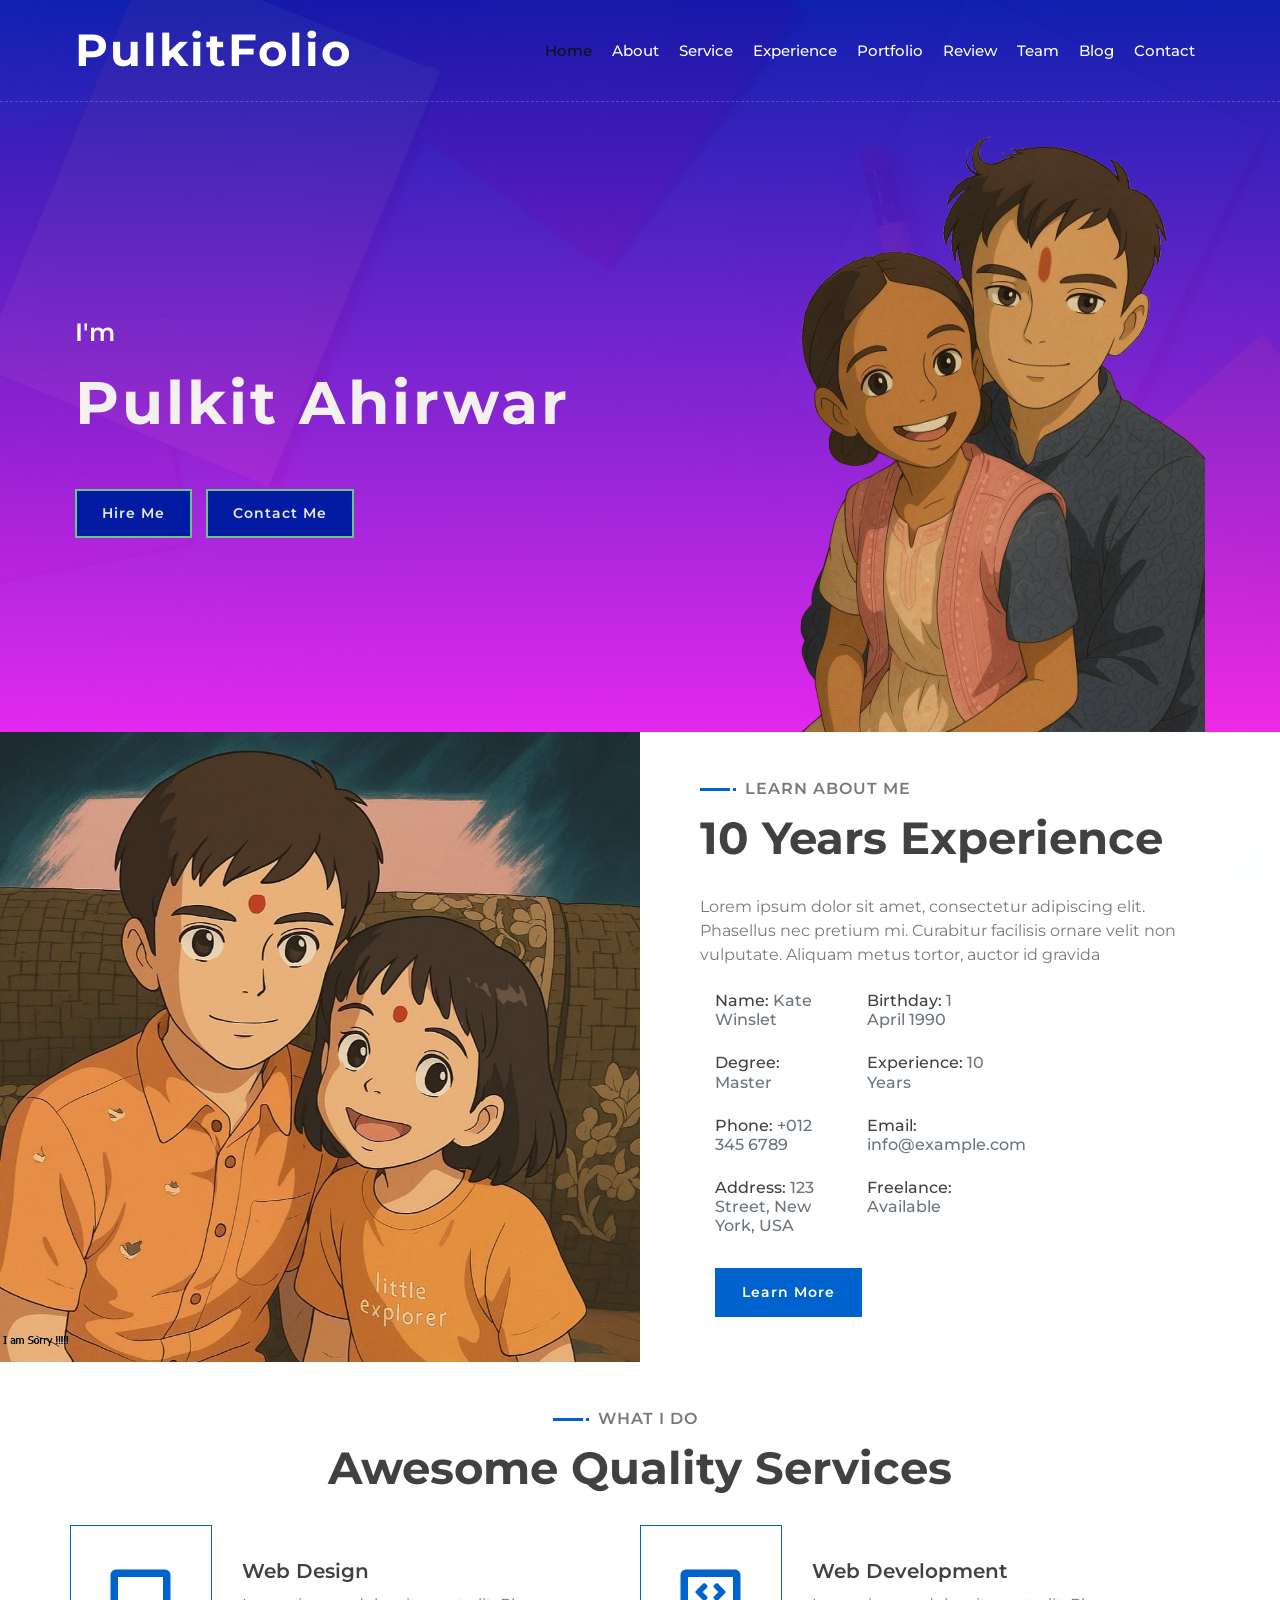
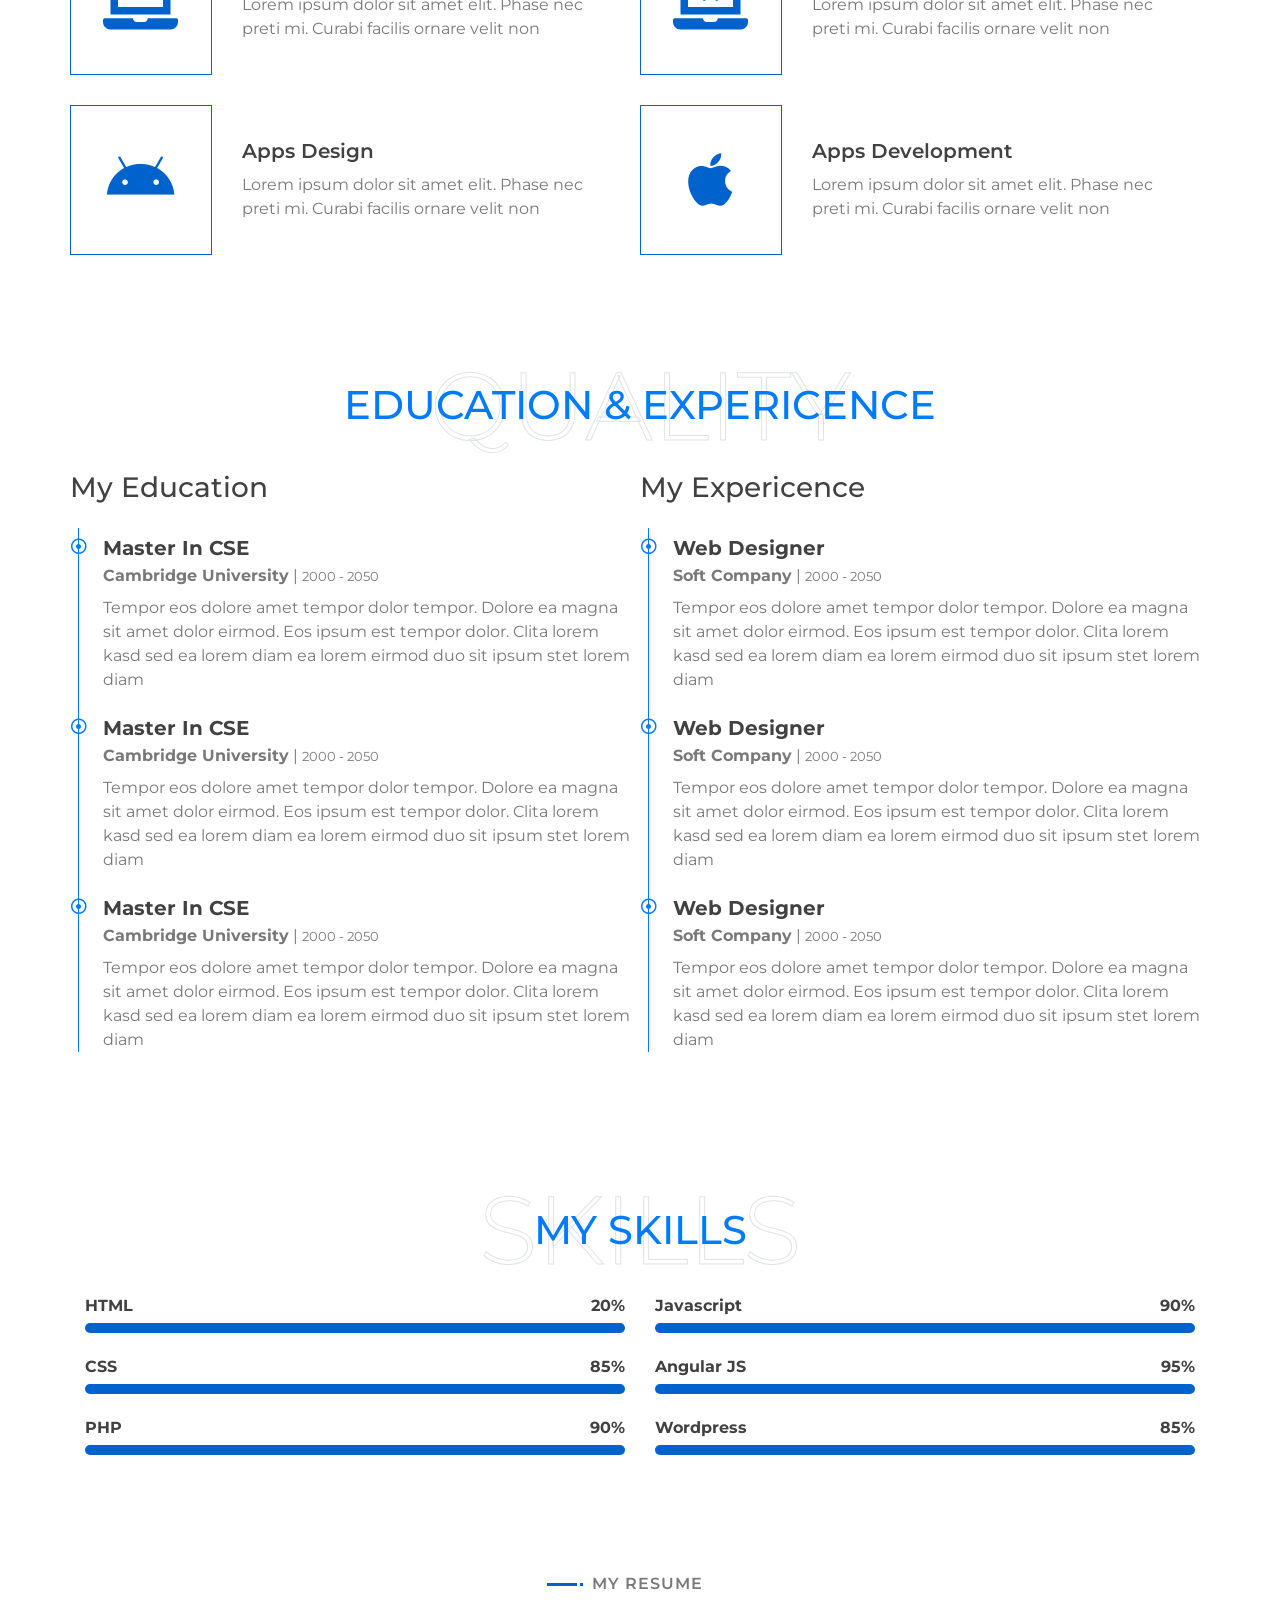
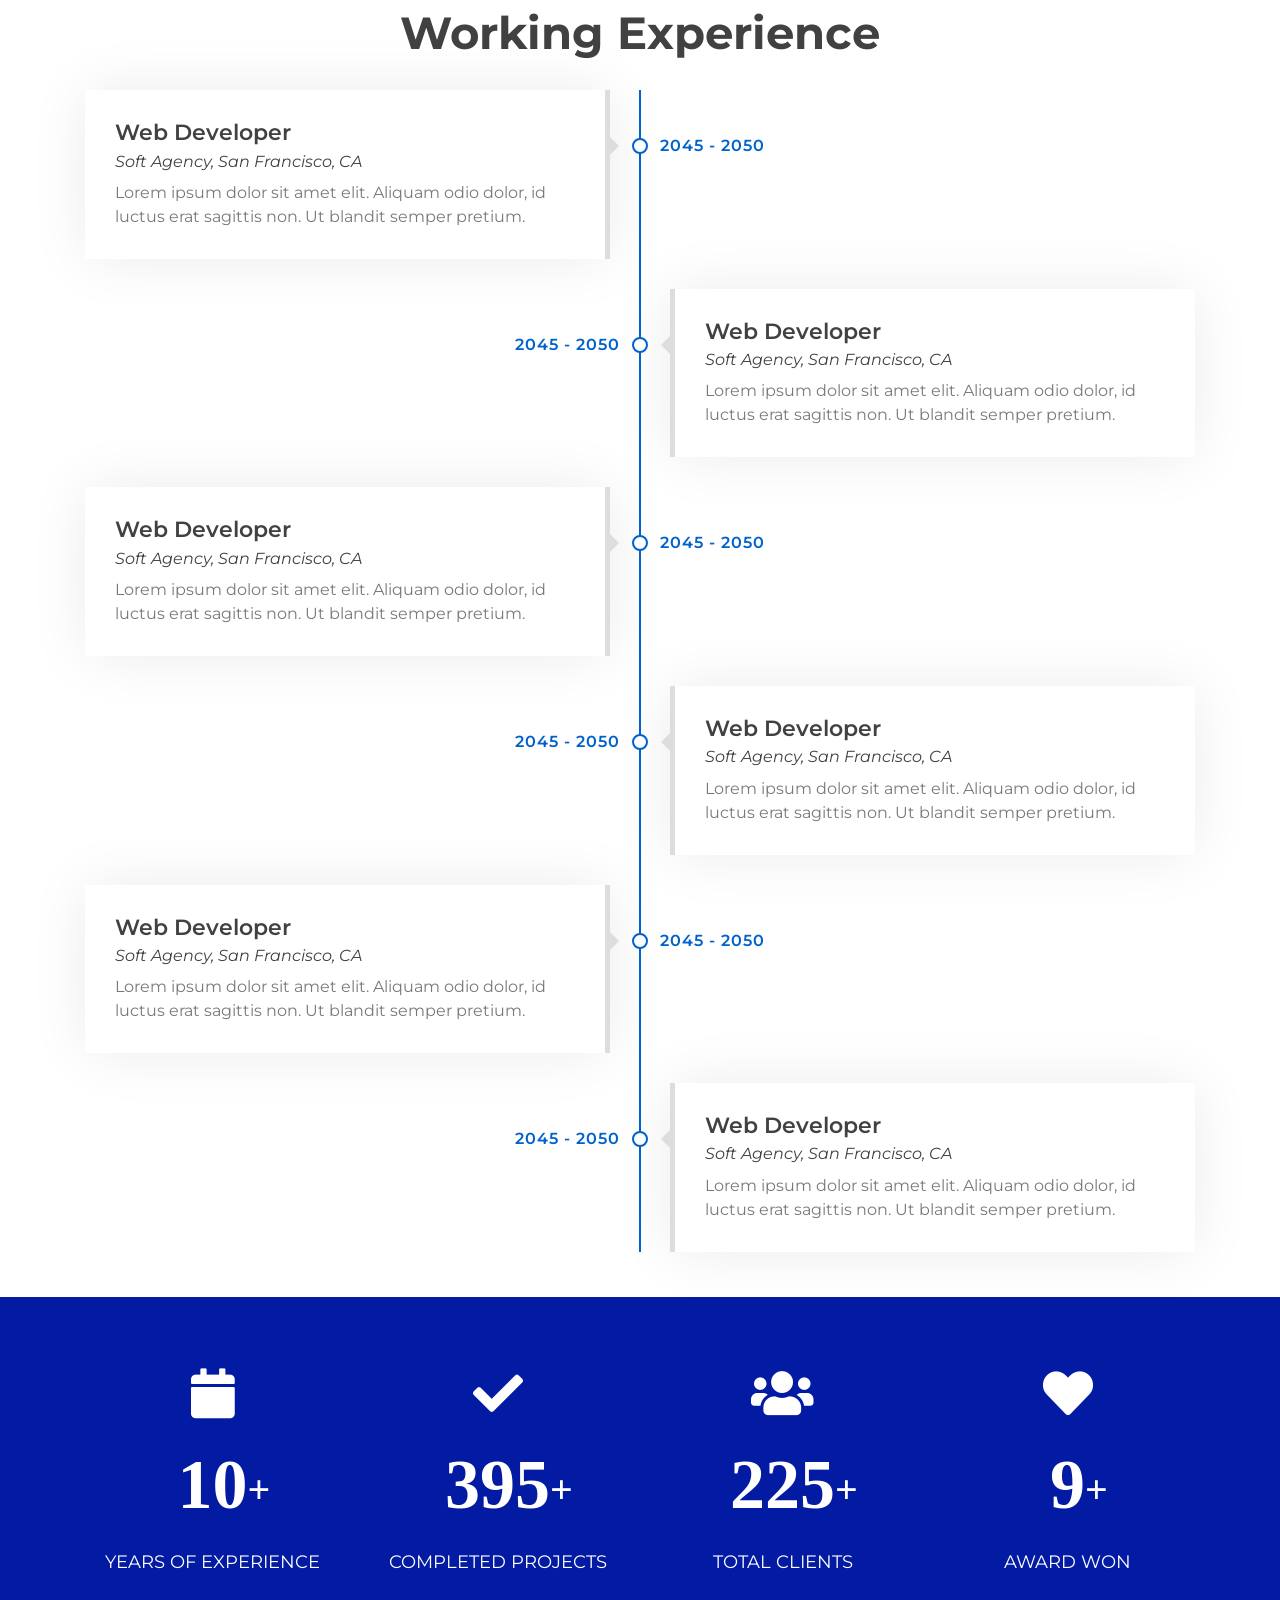
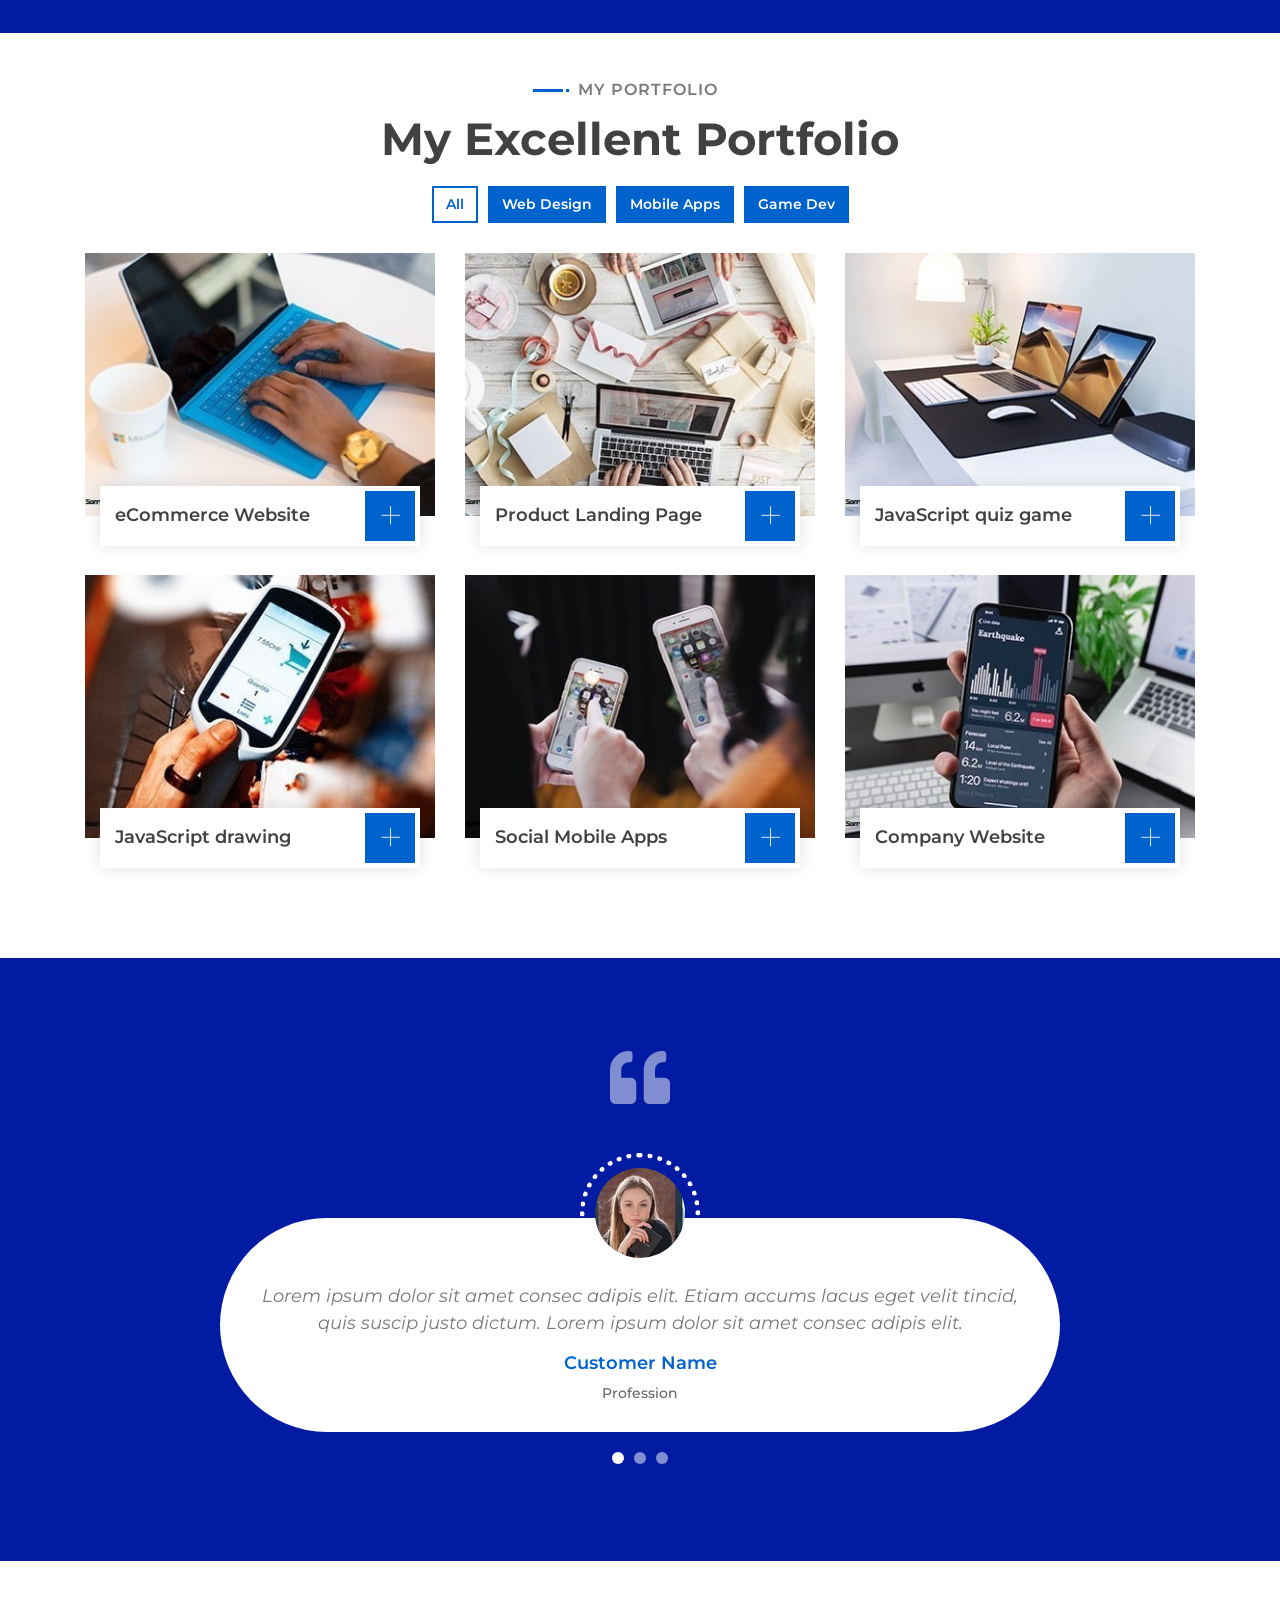
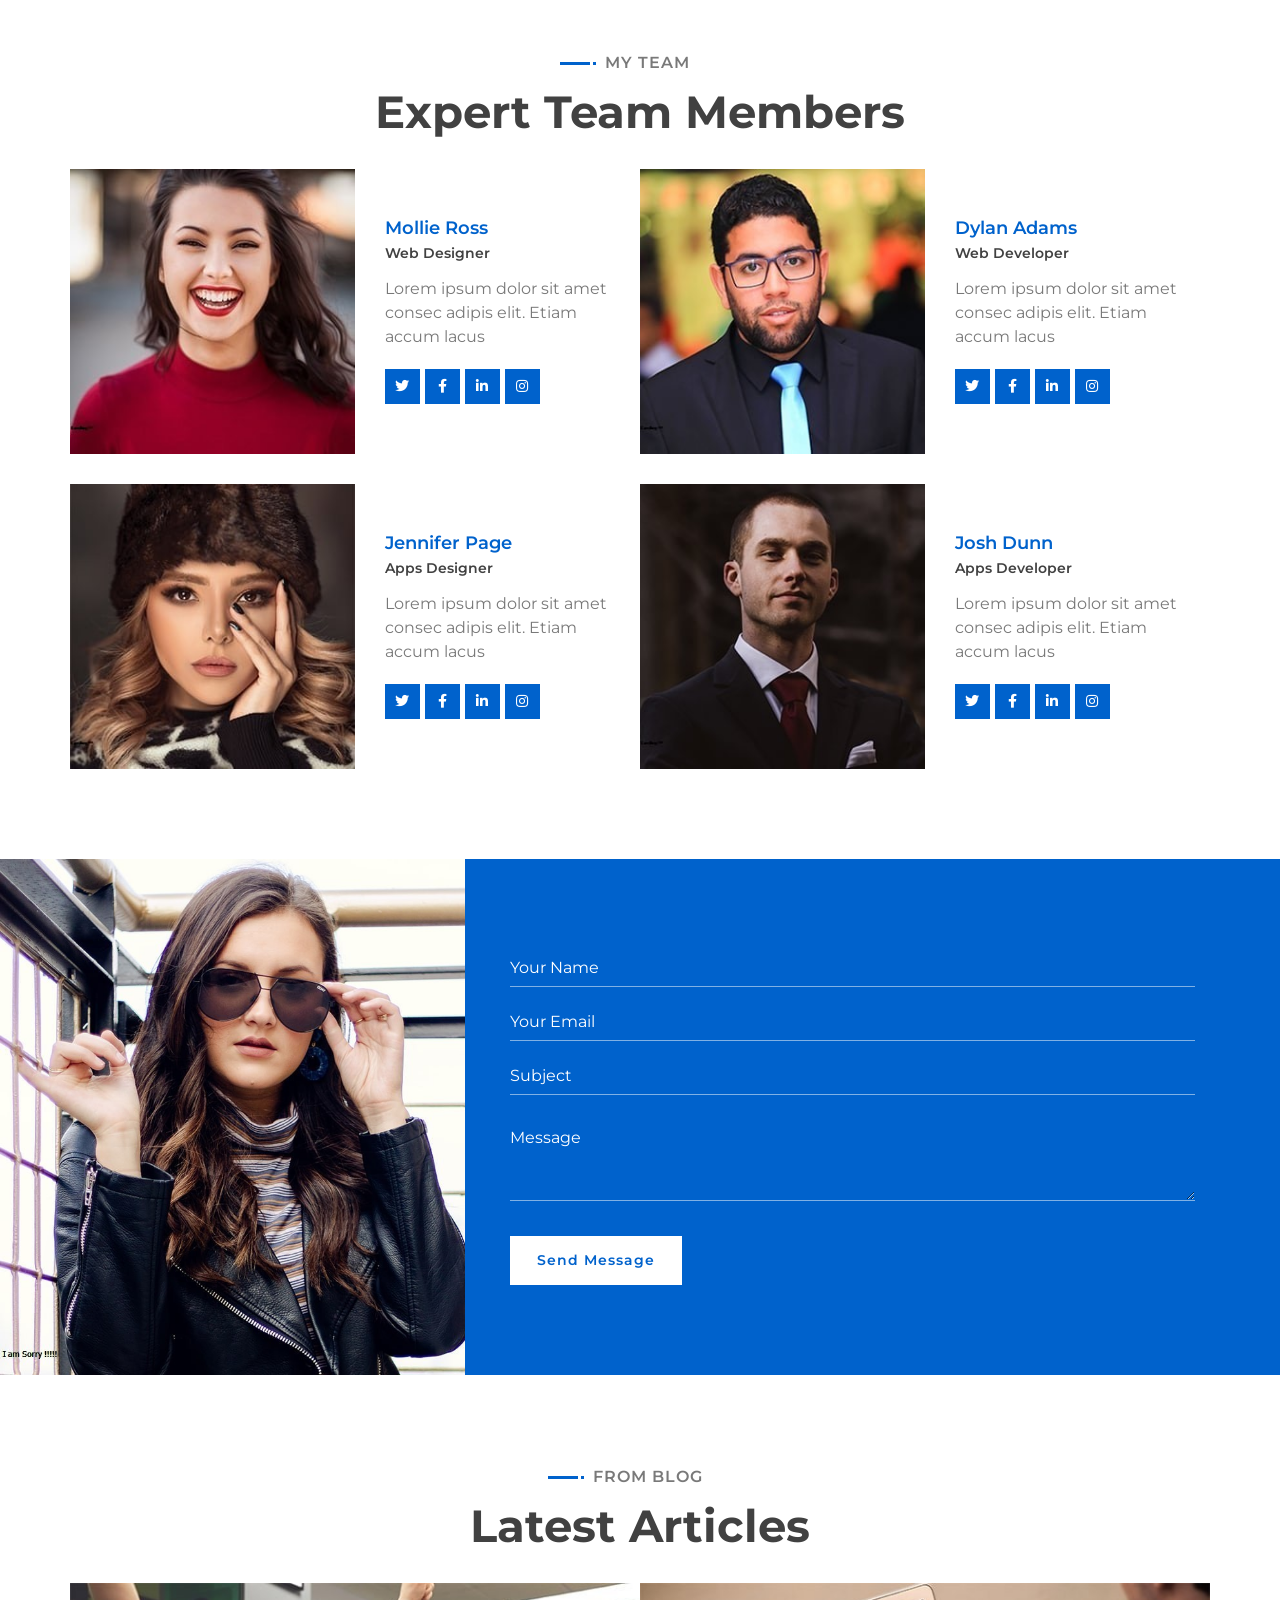
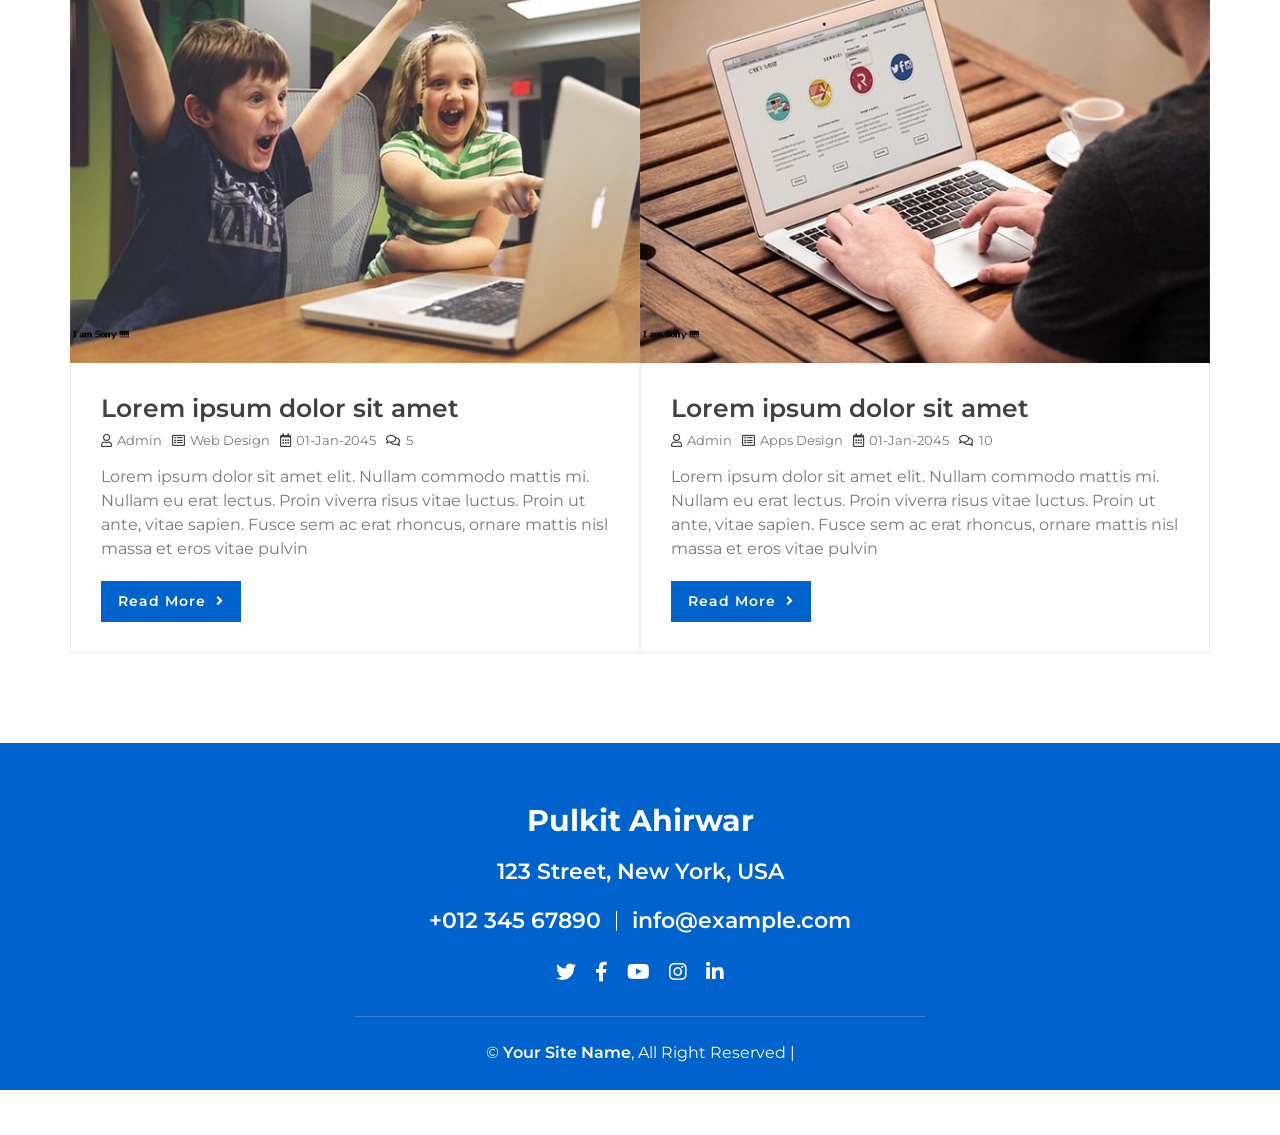
==== index.html @ 0ba47a4a "Add files via upload" ====
<!DOCTYPE html>
<html lang="en">
    <head>
        <meta charset="utf-8">
        <title>PulkitFolio - Developer Portfolio</title>
        <meta content="width=device-width, initial-scale=1.0" name="viewport">
        <meta content="Free Website Template" name="keywords">
        <meta content="Free Website Template" name="description">

        <!-- Favicon -->
        <link href="img/favicon.ico" rel="icon">

        <!-- Google Font -->
        <link href="https://fonts.googleapis.com/css2?family=Montserrat:wght@300;400;500;600;700&display=swap" rel="stylesheet">

        <!-- CSS Libraries -->
        <link href="https://stackpath.bootstrapcdn.com/bootstrap/4.4.1/css/bootstrap.min.css" rel="stylesheet">
        <link href="https://cdnjs.cloudflare.com/ajax/libs/font-awesome/5.10.0/css/all.min.css" rel="stylesheet">
        <link href="lib/animate/animate.min.css" rel="stylesheet">
        <link href="lib/owlcarousel/assets/owl.carousel.min.css" rel="stylesheet">
        <link href="lib/lightbox/css/lightbox.min.css" rel="stylesheet">

        <!-- Template Stylesheet -->
        <link href="css/style.css" rel="stylesheet">
    </head>

    <body data-spy="scroll" data-target=".navbar" data-offset="51">
        <!-- Nav Bar Start -->
        <div class="navbar navbar-expand-lg bg-light navbar-light">
            <div class="container-fluid">
                <a href="index.html" class="navbar-brand">PulkitFolio</a>
                <button type="button" class="navbar-toggler" data-toggle="collapse" data-target="#navbarCollapse">
                    <span class="navbar-toggler-icon"></span>
                </button>

                <div class="collapse navbar-collapse justify-content-between" id="navbarCollapse">
                    <div class="navbar-nav ml-auto">
                        <a href="#home" class="nav-item nav-link active">Home</a>
                        <a href="#about" class="nav-item nav-link">About</a>
                        <a href="#service" class="nav-item nav-link">Service</a>
                        <a href="#experience" class="nav-item nav-link">Experience</a>
                        <a href="#portfolio" class="nav-item nav-link">Portfolio</a>
                        <a href="#review" class="nav-item nav-link">Review</a>
                        <a href="#team" class="nav-item nav-link">Team</a>
                        <a href="#blog" class="nav-item nav-link">Blog</a>
                        <a href="#contact" class="nav-item nav-link">Contact</a>
                    </div>
                </div>
            </div>
        </div>
        <!-- Nav Bar End -->


        <!-- Hero Start -->
        <div class="hero" id="home">
            <div class="container-fluid">
                <div class="row align-items-center">
                    <div class="col-sm-12 col-md-6">
                        <div class="hero-content">
                            <div class="hero-text">
                                <p>I'm</p>
                                <h1>Pulkit Ahirwar</h1>
                              
                                <div class="typed-text">Web Designer, Web Developer, Front End Developer, Game Designer, Game Developer</div>
                            </div>
                            <div class="hero-btn">
                                <a class="btn" href="#contact">Hire Me</a>
                                <a class="btn" href="#contact">Contact Me</a>
                            </div>
                        </div>
                    </div>
                    <div class="col-sm-12 col-md-6 d-none d-md-block">
                        <div class="hero-image">
                            <img src="img/hero.png" alt="Hero Image">
                        </div>
                    </div>
                </div>
            </div>
        </div>
        <!-- Hero End -->


        <!-- About Start -->
        <div class="about wow fadeInUp" data-wow-delay="0.1s" id="about">
            <div class="container-fluid">
                <div class="row align-items-center">
                    <div class="col-lg-6">
                        <div class="about-img">
                            <img src="img/about.jpg" alt="Image">
                        </div>
                    </div>
                    <div class="col-lg-6">
                        <div class="about-content">
                            <div class="section-header text-left">
                                <p>Learn About Me</p>
                                <h2>10 Years Experience</h2>
                            </div>
                            <div class="about-text">
                                <p>
                                    Lorem ipsum dolor sit amet, consectetur adipiscing elit. Phasellus nec pretium mi. Curabitur facilisis ornare velit non vulputate. Aliquam metus tortor, auctor id gravida
                                </p>
                            </div>
                             <div class="col-lg-7">
                   
                    <div class="row mb-3">
                        <div class="col-sm-6 py-2"><h6>Name: <span class="text-secondary">Kate Winslet</span></h3></div>
                        <div class="col-sm-6 py-2"><h6>Birthday: <span class="text-secondary">1 April 1990</span></h6></div>
                        <div class="col-sm-6 py-2"><h6>Degree: <span class="text-secondary">Master</span></h6></div>
                        <div class="col-sm-6 py-2"><h6>Experience: <span class="text-secondary">10 Years</span></h6></div>
                        <div class="col-sm-6 py-2"><h6>Phone: <span class="text-secondary">+012 345 6789</span></h6></div>
                        <div class="col-sm-6 py-2"><h6>Email: <span class="text-secondary">info@example.com</span></h6></div>
                        <div class="col-sm-6 py-2"><h6>Address: <span class="text-secondary">123 Street, New York, USA</span></h6></div>
                        <div class="col-sm-6 py-2"><h6>Freelance: <span class="text-secondary">Available</span></h6></div>
                
                    </div>
                            <a class="btn" href="">Learn More</a>
                        </div>
                    </div>
                </div>
            </div>
        </div>
        <!-- About End -->
        
        
        <!-- Service Start -->
        <div class="service" id="service">
            <div class="container">
                <div class="section-header text-center wow zoomIn" data-wow-delay="0.1s">
                    <p>What I do</p>
                    <h2>Awesome Quality Services</h2>
                </div>
                <div class="row">
                    <div class="col-lg-6 wow fadeInUp" data-wow-delay="0.0s">
                        <div class="service-item">
                            <div class="service-icon">
                                <i class="fa fa-laptop"></i>
                            </div>
                            <div class="service-text">
                                <h3>Web Design</h3>
                                <p>
                                    Lorem ipsum dolor sit amet elit. Phase nec preti mi. Curabi facilis ornare velit non
                                </p>
                            </div>
                        </div>
                    </div>
                    <div class="col-lg-6 wow fadeInUp" data-wow-delay="0.2s">
                        <div class="service-item">
                            <div class="service-icon">
                                <i class="fa fa-laptop-code"></i>
                            </div>
                            <div class="service-text">
                                <h3>Web Development</h3>
                                <p>
                                    Lorem ipsum dolor sit amet elit. Phase nec preti mi. Curabi facilis ornare velit non
                                </p>
                            </div>
                        </div>
                    </div>
                    <div class="col-lg-6 wow fadeInUp" data-wow-delay="0.4s">
                        <div class="service-item">
                            <div class="service-icon">
                                <i class="fab fa-android"></i>
                            </div>
                            <div class="service-text">
                                <h3>Apps Design</h3>
                                <p>
                                    Lorem ipsum dolor sit amet elit. Phase nec preti mi. Curabi facilis ornare velit non
                                </p>
                            </div>
                        </div>
                    </div>
                    <div class="col-lg-6 wow fadeInUp" data-wow-delay="0.6s">
                        <div class="service-item">
                            <div class="service-icon">
                                <i class="fab fa-apple"></i>
                            </div>
                            <div class="service-text">
                                <h3>Apps Development</h3>
                                <p>
                                    Lorem ipsum dolor sit amet elit. Phase nec preti mi. Curabi facilis ornare velit non
                                </p>
                            </div>
                        </div>
                    </div>
                </div>
            </div>
        </div>
        <!-- Service End -->
         <!-- Qualification Start -->
    <div class="container-fluid py-5" id="qualification">
        <div class="container">
            <div class="position-relative d-flex align-items-center justify-content-center">
                <h1 class="display-1 text-uppercase text-white" style="-webkit-text-stroke: 1px #dee2e6;">Quality</h1>
                <h1 class="position-absolute text-uppercase text-primary">Education & Expericence</h1>
            </div>
            <div class="row align-items-center">
                <div class="col-lg-6">
                    <h3 class="mb-4">My Education</h3>
                    <div class="border-left border-primary pt-2 pl-4 ml-2">
                        <div class="position-relative mb-4">
                            <i class="far fa-dot-circle text-primary position-absolute" style="top: 2px; left: -32px;"></i>
                            <h5 class="font-weight-bold mb-1">Master In CSE</h5>
                            <p class="mb-2"><strong>Cambridge University</strong> | <small>2000 - 2050</small></p>
                            <p>Tempor eos dolore amet tempor dolor tempor. Dolore ea magna sit amet dolor eirmod. Eos ipsum est tempor dolor. Clita lorem kasd sed ea lorem diam ea lorem eirmod duo sit ipsum stet lorem diam</p>
                        </div>
                        <div class="position-relative mb-4">
                            <i class="far fa-dot-circle text-primary position-absolute" style="top: 2px; left: -32px;"></i>
                            <h5 class="font-weight-bold mb-1">Master In CSE</h5>
                            <p class="mb-2"><strong>Cambridge University</strong> | <small>2000 - 2050</small></p>
                            <p>Tempor eos dolore amet tempor dolor tempor. Dolore ea magna sit amet dolor eirmod. Eos ipsum est tempor dolor. Clita lorem kasd sed ea lorem diam ea lorem eirmod duo sit ipsum stet lorem diam</p>
                        </div>
                        <div class="position-relative mb-4">
                            <i class="far fa-dot-circle text-primary position-absolute" style="top: 2px; left: -32px;"></i>
                            <h5 class="font-weight-bold mb-1">Master In CSE</h5>
                            <p class="mb-2"><strong>Cambridge University</strong> | <small>2000 - 2050</small></p>
                            <p>Tempor eos dolore amet tempor dolor tempor. Dolore ea magna sit amet dolor eirmod. Eos ipsum est tempor dolor. Clita lorem kasd sed ea lorem diam ea lorem eirmod duo sit ipsum stet lorem diam</p>
                        </div>
                    </div>
                </div>
                <div class="col-lg-6">
                    <h3 class="mb-4">My Expericence</h3>
                    <div class="border-left border-primary pt-2 pl-4 ml-2">
                        <div class="position-relative mb-4">
                            <i class="far fa-dot-circle text-primary position-absolute" style="top: 2px; left: -32px;"></i>
                            <h5 class="font-weight-bold mb-1">Web Designer</h5>
                            <p class="mb-2"><strong>Soft Company</strong> | <small>2000 - 2050</small></p>
                            <p>Tempor eos dolore amet tempor dolor tempor. Dolore ea magna sit amet dolor eirmod. Eos ipsum est tempor dolor. Clita lorem kasd sed ea lorem diam ea lorem eirmod duo sit ipsum stet lorem diam</p>
                        </div>
                        <div class="position-relative mb-4">
                            <i class="far fa-dot-circle text-primary position-absolute" style="top: 2px; left: -32px;"></i>
                            <h5 class="font-weight-bold mb-1">Web Designer</h5>
                            <p class="mb-2"><strong>Soft Company</strong> | <small>2000 - 2050</small></p>
                            <p>Tempor eos dolore amet tempor dolor tempor. Dolore ea magna sit amet dolor eirmod. Eos ipsum est tempor dolor. Clita lorem kasd sed ea lorem diam ea lorem eirmod duo sit ipsum stet lorem diam</p>
                        </div>
                        <div class="position-relative mb-4">
                            <i class="far fa-dot-circle text-primary position-absolute" style="top: 2px; left: -32px;"></i>
                            <h5 class="font-weight-bold mb-1">Web Designer</h5>
                            <p class="mb-2"><strong>Soft Company</strong> | <small>2000 - 2050</small></p>
                            <p>Tempor eos dolore amet tempor dolor tempor. Dolore ea magna sit amet dolor eirmod. Eos ipsum est tempor dolor. Clita lorem kasd sed ea lorem diam ea lorem eirmod duo sit ipsum stet lorem diam</p>
                        </div>
                    </div>
                </div>
            </div>
        </div>
    </div>
    <!-- Qualification End -->


    <!-- Skill Start -->
    <div class="container-fluid py-5" id="skill">
        <div class="container">
            <div class="position-relative d-flex align-items-center justify-content-center">
                <h1 class="display-1 text-uppercase text-white" style="-webkit-text-stroke: 1px #dee2e6;">Skills</h1>
                <h1 class="position-absolute text-uppercase text-primary">My Skills</h1>
            </div>
            <div class="row align-items-center">
                <div class="col-md-6">
                    <div class="skill mb-4">
                        <div class="d-flex justify-content-between">
                            <h6 class="font-weight-bold">HTML</h6>
                            <h6 class="font-weight-bold">20%</h6>
                        </div>
                        <div class="progress">
                            <div class="progress-bar bg-primary" role="progressbar" aria-valuenow="20" aria-valuemin="0" aria-valuemax="100"></div>
                        </div>
                    </div>
                    <div class="skill mb-4">
                        <div class="d-flex justify-content-between">
                            <h6 class="font-weight-bold">CSS</h6>
                            <h6 class="font-weight-bold">85%</h6>
                        </div>
                        <div class="progress">
                            <div class="progress-bar bg-warning" role="progressbar" aria-valuenow="85" aria-valuemin="0" aria-valuemax="100"></div>
                        </div>
                    </div>
                    <div class="skill mb-4">
                        <div class="d-flex justify-content-between">
                            <h6 class="font-weight-bold">PHP</h6>
                            <h6 class="font-weight-bold">90%</h6>
                        </div>
                        <div class="progress">
                            <div class="progress-bar bg-danger" role="progressbar" aria-valuenow="90" aria-valuemin="0" aria-valuemax="100"></div>
                        </div>
                    </div>
                </div>
                <div class="col-md-6">
                    <div class="skill mb-4">
                        <div class="d-flex justify-content-between">
                            <h6 class="font-weight-bold">Javascript</h6>
                            <h6 class="font-weight-bold">90%</h6>
                        </div>
                        <div class="progress">
                            <div class="progress-bar bg-danger" role="progressbar" aria-valuenow="90" aria-valuemin="0" aria-valuemax="100"></div>
                        </div>
                    </div>
                    <div class="skill mb-4">
                        <div class="d-flex justify-content-between">
                            <h6 class="font-weight-bold">Angular JS</h6>
                            <h6 class="font-weight-bold">95%</h6>
                        </div>
                        <div class="progress">
                            <div class="progress-bar bg-dark" role="progressbar" aria-valuenow="95" aria-valuemin="0" aria-valuemax="100"></div>
                        </div>
                    </div>
                    <div class="skill mb-4">
                        <div class="d-flex justify-content-between">
                            <h6 class="font-weight-bold">Wordpress</h6>
                            <h6 class="font-weight-bold">85%</h6>
                        </div>
                        <div class="progress">
                            <div class="progress-bar bg-info" role="progressbar" aria-valuenow="85" aria-valuemin="0" aria-valuemax="100"></div>
                        </div>
                    </div>
                </div>
            </div>
        </div>
    </div>
    <!-- Skill End -->

        
         <!-- Experience Start -->
        <div class="experience" id="experience">
            <div class="container">
                <header class="section-header text-center wow zoomIn" data-wow-delay="0.1s">
                    <p>My Resume</p>
                    <h2>Working Experience</h2>
                </header>
                
                <div class="timeline">
                    <div class="timeline-item left wow slideInLeft" data-wow-delay="0.1s">
                        <div class="timeline-text">
                            <div class="timeline-date">2045 - 2050</div>
                            <h2>Web Developer</h2>
                            <h4>Soft Agency, San Francisco, CA</h4>
                            <p>
                                Lorem ipsum dolor sit amet elit. Aliquam odio dolor, id luctus erat sagittis non. Ut blandit semper pretium.
                            </p>
                        </div>
                    </div>
                    <div class="timeline-item right wow slideInRight" data-wow-delay="0.1s">
                        <div class="timeline-text">
                            <div class="timeline-date">2045 - 2050</div>
                            <h2>Web Developer</h2>
                            <h4>Soft Agency, San Francisco, CA</h4>
                            <p>
                                Lorem ipsum dolor sit amet elit. Aliquam odio dolor, id luctus erat sagittis non. Ut blandit semper pretium.
                            </p>
                        </div>
                    </div>
                    <div class="timeline-item left wow slideInLeft" data-wow-delay="0.1s">
                        <div class="timeline-text">
                            <div class="timeline-date">2045 - 2050</div>
                            <h2>Web Developer</h2>
                            <h4>Soft Agency, San Francisco, CA</h4>
                            <p>
                                Lorem ipsum dolor sit amet elit. Aliquam odio dolor, id luctus erat sagittis non. Ut blandit semper pretium.
                            </p>
                        </div>
                    </div>
                    <div class="timeline-item right wow slideInRight" data-wow-delay="0.1s">
                        <div class="timeline-text">
                            <div class="timeline-date">2045 - 2050</div>
                            <h2>Web Developer</h2>
                            <h4>Soft Agency, San Francisco, CA</h4>
                            <p>
                                Lorem ipsum dolor sit amet elit. Aliquam odio dolor, id luctus erat sagittis non. Ut blandit semper pretium.
                            </p>
                        </div>
                    </div>
                    <div class="timeline-item left wow slideInLeft" data-wow-delay="0.1s">
                        <div class="timeline-text">
                            <div class="timeline-date">2045 - 2050</div>
                            <h2>Web Developer</h2>
                            <h4>Soft Agency, San Francisco, CA</h4>
                            <p>
                                Lorem ipsum dolor sit amet elit. Aliquam odio dolor, id luctus erat sagittis non. Ut blandit semper pretium.
                            </p>
                        </div>
                    </div>
                    <div class="timeline-item right wow slideInRight" data-wow-delay="0.1s">
                        <div class="timeline-text">
                            <div class="timeline-date">2045 - 2050</div>
                            <h2>Web Developer</h2>
                            <h4>Soft Agency, San Francisco, CA</h4>
                            <p>
                                Lorem ipsum dolor sit amet elit. Aliquam odio dolor, id luctus erat sagittis non. Ut blandit semper pretium.
                            </p>
                        </div>
                    </div>
                </div>
            </div>
        </div>
        <!-- Job Experience End -->
        
        
        <!-- Counter Start -->
        <div class="counters">
            <div class="container">
                <div class="row">
                    <div class="col-md-3 col-sm-6">
                        <div class="counter">
                            <div class="counter-icon-box"><i class="fa fa-calendar"></i></div>
                            <div class="number animateNumber" data-toggle="counter-up"> <span>10</span></div>
                            <h4 class="font-weight">Years of Experience</h4>
                        </div>
                    </div>
                    <div class="col-md-3 col-sm-6">
                        <div class="counter">
                            <div class="counter-icon-box"><i class="fa fa-check"></i></div>
                            <div class="number animateNumber" data-toggle="counter-up"> <span>395</span></div>
                            <h4 class="font-weight">Completed Projects</h4>
                        </div>
                    </div>
                    <div class="col-md-3 col-sm-6">
                        <div class="counter">
                            <div class="counter-icon-box"><i class="fa fa-users"></i></div>
                            <div class="number animateNumber" data-toggle="counter-up"> <span>225</span></div>
                            <h4 class="font-weight">Total Clients</h4>
                        </div>
                    </div>
                    <div class="col-md-3 col-sm-6">
                        <div class="counter">
                            <div class="counter-icon-box"><i class="fa fa-heart"></i></div>
                            <div class="number animateNumber" data-toggle="counter-up"> <span>9</span></div>
                            <h4 class="font-weight">Award Won</h4>
                        </div>
                    </div>
                </div>
            </div>
        </div>
        <!-- Counter End -->

        <!-- Portfolio Start -->
        <div class="portfolio" id="portfolio">
            <div class="container">
                <div class="section-header text-center wow zoomIn" data-wow-delay="0.1s">
                    <p>My Portfolio</p>
                    <h2>My Excellent Portfolio</h2>
                </div>
                <div class="row">
                    <div class="col-12">
                        <ul id="portfolio-filter">
                            <li data-filter="*" class="filter-active">All</li>
                            <li data-filter=".filter-1">Web Design</li>
                            <li data-filter=".filter-2">Mobile Apps</li>
                            <li data-filter=".filter-3">Game Dev</li>
                        </ul>
                    </div>
                </div>
                <div class="row portfolio-container">
                    <div class="col-lg-4 col-md-6 col-sm-12 portfolio-item filter-1 wow fadeInUp" data-wow-delay="0.0s">
                        <div class="portfolio-wrap">
                            <div class="portfolio-img">
                                <img src="img/portfolio-1.jpg" alt="Image">
                            </div>
                            <div class="portfolio-text">
                                <h3>eCommerce Website</h3>
                                <a class="btn" href="img/portfolio-1.jpg" data-lightbox="portfolio">+</a>
                            </div>
                        </div>
                    </div>
                    <div class="col-lg-4 col-md-6 col-sm-12 portfolio-item filter-2 wow fadeInUp" data-wow-delay="0.2s">
                        <div class="portfolio-wrap">
                            <div class="portfolio-img">
                                <img src="img/portfolio-2.jpg" alt="Image">
                            </div>
                            <div class="portfolio-text">
                                <h3>Product Landing Page</h3>
                                <a class="btn" href="img/portfolio-2.jpg" data-lightbox="portfolio">+</a>
                            </div>
                        </div>
                    </div>
                    <div class="col-lg-4 col-md-6 col-sm-12 portfolio-item filter-3 wow fadeInUp" data-wow-delay="0.4s">
                        <div class="portfolio-wrap">
                            <div class="portfolio-img">
                                <img src="img/portfolio-3.jpg" alt="Image">
                            </div>
                            <div class="portfolio-text">
                                <h3>JavaScript quiz game</h3>
                                <a class="btn" href="img/portfolio-3.jpg" data-lightbox="portfolio">+</a>
                            </div>
                        </div>
                    </div>
                    <div class="col-lg-4 col-md-6 col-sm-12 portfolio-item filter-1 wow fadeInUp" data-wow-delay="0.6s">
                        <div class="portfolio-wrap">
                            <div class="portfolio-img">
                                <img src="img/portfolio-4.jpg" alt="Image">
                            </div>
                            <div class="portfolio-text">
                                <h3>JavaScript drawing</h3>
                                <a class="btn" href="img/portfolio-4.jpg" data-lightbox="portfolio">+</a>
                            </div>
                        </div>
                    </div>
                    <div class="col-lg-4 col-md-6 col-sm-12 portfolio-item filter-2 wow fadeInUp" data-wow-delay="0.8s">
                        <div class="portfolio-wrap">
                            <div class="portfolio-img">
                                <img src="img/portfolio-5.jpg" alt="Image">
                            </div>
                            <div class="portfolio-text">
                                <h3>Social Mobile Apps</h3>
                                <a class="btn" href="img/portfolio-5.jpg" data-lightbox="portfolio">+</a>
                            </div>
                        </div>
                    </div>
                    <div class="col-lg-4 col-md-6 col-sm-12 portfolio-item filter-3 wow fadeInUp" data-wow-delay="1s">
                        <div class="portfolio-wrap">
                            <div class="portfolio-img">
                                <img src="img/portfolio-6.jpg" alt="Image">
                            </div>
                            <div class="portfolio-text">
                                <h3>Company Website</h3>
                                <a class="btn" href="img/portfolio-6.jpg" data-lightbox="portfolio">+</a>
                            </div>
                        </div>
                    </div>
                </div>
            </div>
        </div>
        <!-- Portfolio End -->
        
        
        
        
        <!-- Testimonial Start -->
        <div class="testimonial wow fadeInUp" data-wow-delay="0.1s" id="review">
            <div class="container">
                <div class="testimonial-icon">
                    <i class="fa fa-quote-left"></i>
                </div>
                <div class="owl-carousel testimonials-carousel">
                    <div class="testimonial-item">
                        <div class="testimonial-img">
                            <img src="img/testimonial-1.jpg" alt="Image">
                        </div>
                        <div class="testimonial-text">
                            <p>
                                Lorem ipsum dolor sit amet consec adipis elit. Etiam accums lacus eget velit tincid, quis suscip justo dictum. Lorem ipsum dolor sit amet consec adipis elit.
                            </p>
                            <h3>Customer Name</h3>
                            <h4>Profession</h4>
                        </div>
                    </div>
                    <div class="testimonial-item">
                        <div class="testimonial-img">
                            <img src="img/testimonial-2.jpg" alt="Image">
                        </div>
                        <div class="testimonial-text">
                            <p>
                                Lorem ipsum dolor sit amet consec adipis elit. Etiam accums lacus eget velit tincid, quis suscip justo dictum. Lorem ipsum dolor sit amet consec adipis elit.
                            </p>
                            <h3>Customer Name</h3>
                            <h4>Profession</h4>
                        </div>
                    </div>
                    <div class="testimonial-item">
                        <div class="testimonial-img">
                            <img src="img/testimonial-3.jpg" alt="Image">
                        </div>
                        <div class="testimonial-text">
                            <p>
                                Lorem ipsum dolor sit amet consec adipis elit. Etiam accums lacus eget velit tincid, quis suscip justo dictum. Lorem ipsum dolor sit amet consec adipis elit.
                            </p>
                            <h3>Customer Name</h3>
                            <h4>Profession</h4>
                        </div>
                    </div>
                </div>
            </div>
        </div>
        <!-- Testimonial End -->


        <!-- Team Start -->
        <div class="team" id="team">
            <div class="container">
                <div class="section-header text-center wow zoomIn" data-wow-delay="0.1s">
                    <p>My Team</p>
                    <h2>Expert Team Members</h2>
                </div>
                <div class="row">
                    <div class="col-lg-6 wow fadeInUp" data-wow-delay="0.0s">
                        <div class="team-item">
                            <div class="team-img">
                                <img src="img/team-1.jpg" alt="Image">
                            </div>
                            <div class="team-text">
                                <h2>Mollie Ross</h2>
                                <h4>Web Designer</h4>
                                <p>
                                    Lorem ipsum dolor sit amet consec adipis elit. Etiam accum lacus
                                </p>
                                <div class="team-social">
                                    <a class="btn" href=""><i class="fab fa-twitter"></i></a>
                                    <a class="btn" href=""><i class="fab fa-facebook-f"></i></a>
                                    <a class="btn" href=""><i class="fab fa-linkedin-in"></i></a>
                                    <a class="btn" href=""><i class="fab fa-instagram"></i></a>
                                </div>
                            </div>
                        </div>
                    </div>
                    <div class="col-lg-6 wow fadeInUp" data-wow-delay="0.2s">
                        <div class="team-item">
                            <div class="team-img">
                                <img src="img/team-2.jpg" alt="Image">
                            </div>
                            <div class="team-text">
                                <h2>Dylan Adams</h2>
                                <h4>Web Developer</h4>
                                <p>
                                    Lorem ipsum dolor sit amet consec adipis elit. Etiam accum lacus
                                </p>
                                <div class="team-social">
                                    <a class="btn" href=""><i class="fab fa-twitter"></i></a>
                                    <a class="btn" href=""><i class="fab fa-facebook-f"></i></a>
                                    <a class="btn" href=""><i class="fab fa-linkedin-in"></i></a>
                                    <a class="btn" href=""><i class="fab fa-instagram"></i></a>
                                </div>
                            </div>
                        </div>
                    </div>
                    <div class="col-lg-6 wow fadeInUp" data-wow-delay="0.4s">
                        <div class="team-item">
                            <div class="team-img">
                                <img src="img/team-3.jpg" alt="Image">
                            </div>
                            <div class="team-text">
                                <h2>Jennifer Page</h2>
                                <h4>Apps Designer</h4>
                                <p>
                                    Lorem ipsum dolor sit amet consec adipis elit. Etiam accum lacus
                                </p>
                                <div class="team-social">
                                    <a class="btn" href=""><i class="fab fa-twitter"></i></a>
                                    <a class="btn" href=""><i class="fab fa-facebook-f"></i></a>
                                    <a class="btn" href=""><i class="fab fa-linkedin-in"></i></a>
                                    <a class="btn" href=""><i class="fab fa-instagram"></i></a>
                                </div>
                            </div>
                        </div>
                    </div>
                    <div class="col-lg-6 wow fadeInUp" data-wow-delay="0.6s">
                        <div class="team-item">
                            <div class="team-img">
                                <img src="img/team-4.jpg" alt="Image">
                            </div>
                            <div class="team-text">
                                <h2>Josh Dunn</h2>
                                <h4>Apps Developer</h4>
                                <p>
                                    Lorem ipsum dolor sit amet consec adipis elit. Etiam accum lacus
                                </p>
                                <div class="team-social">
                                    <a class="btn" href=""><i class="fab fa-twitter"></i></a>
                                    <a class="btn" href=""><i class="fab fa-facebook-f"></i></a>
                                    <a class="btn" href=""><i class="fab fa-linkedin-in"></i></a>
                                    <a class="btn" href=""><i class="fab fa-instagram"></i></a>
                                </div>
                            </div>
                        </div>
                    </div>
                </div>
            </div>
        </div>
        <!-- Team End -->
        
        
        <!-- Contact Start -->
        <div class="contact wow fadeInUp" data-wow-delay="0.1s" id="contact">
            <div class="container-fluid">
                <div class="container">
                    <div class="row align-items-center">
                        <div class="col-md-4"></div>
                        <div class="col-md-8">
                            <div class="contact-form">
                               
                                    <div class="control-group mb-3">
                                        <input type="text" class="form-control" placeholder="Your Name" />
                                    </div>
                                    <div class="control-group mb-3">
                                        <input type="email" class="form-control" placeholder="Your Email" />
                                    </div>
                                    <div class="control-group mb-3">
                                        <input type="text" class="form-control" placeholder="Subject" />
                                    </div>
                                    <div class="control-group">
                                        <textarea class="form-control" placeholder="Message"></textarea>
                                    </div>
                                    <div>
                                        <button class="btn">Send Message</button>
                                    </div>
                                </form>
                            </div>
                        </div>
                    </div>
                </div>
            </div>
        </div>
        <!-- Contact End -->


        <!-- Blog Start -->
        <div class="blog" id="blog">
            <div class="container">
                <div class="section-header text-center wow zoomIn" data-wow-delay="0.1s">
                    <p>From Blog</p>
                    <h2>Latest Articles</h2>
                </div>
                <div class="row">
                    <div class="col-lg-6">
                        <div class="blog-item wow fadeInUp" data-wow-delay="0.1s">
                            <div class="blog-img">
                                <img src="img/blog-1.jpg" alt="Blog">
                            </div>
                            <div class="blog-text">
                                <h2>Lorem ipsum dolor sit amet</h2>
                                <div class="blog-meta">
                                    <p><i class="far fa-user"></i>Admin</p>
                                    <p><i class="far fa-list-alt"></i>Web Design</p>
                                    <p><i class="far fa-calendar-alt"></i>01-Jan-2045</p>
                                    <p><i class="far fa-comments"></i>5</p>
                                </div>
                                <p>
                                    Lorem ipsum dolor sit amet elit. Nullam commodo mattis mi. Nullam eu erat lectus. Proin viverra risus vitae luctus. Proin ut ante, vitae sapien. Fusce sem ac erat rhoncus, ornare mattis nisl massa et eros vitae pulvin
                                </p>
                                <a class="btn" href="">Read More <i class="fa fa-angle-right"></i></a>
                            </div>
                        </div>
                    </div>
                    <div class="col-lg-6">
                        <div class="blog-item wow fadeInUp" data-wow-delay="0.3s">
                            <div class="blog-img">
                                <img src="img/blog-2.jpg" alt="Blog">
                            </div>
                            <div class="blog-text">
                                <h2>Lorem ipsum dolor sit amet</h2>
                                <div class="blog-meta">
                                    <p><i class="far fa-user"></i>Admin</p>
                                    <p><i class="far fa-list-alt"></i>Apps Design</p>
                                    <p><i class="far fa-calendar-alt"></i>01-Jan-2045</p>
                                    <p><i class="far fa-comments"></i>10</p>
                                </div>
                                <p>
                                    Lorem ipsum dolor sit amet elit. Nullam commodo mattis mi. Nullam eu erat lectus. Proin viverra risus vitae luctus. Proin ut ante, vitae sapien. Fusce sem ac erat rhoncus, ornare mattis nisl massa et eros vitae pulvin
                                </p>
                                <a class="btn" href="">Read More <i class="fa fa-angle-right"></i></a>
                            </div>
                        </div>
                    </div>
                </div>
            </div>
        </div>
        <!-- Blog End -->


        <!-- Footer Start -->
        <div class="footer wow fadeIn" data-wow-delay="0.3s">
            <div class="container-fluid">
                <div class="container">
                    <div class="footer-info">
                        <h2>Pulkit Ahirwar</h2>
                        <h3>123 Street, New York, USA</h3>
                        <div class="footer-menu">
                            <p>+012 345 67890</p>
                            <p>info@example.com</p>
                        </div>
                        <div class="footer-social">
                            <a href=""><i class="fab fa-twitter"></i></a>
                            <a href=""><i class="fab fa-facebook-f"></i></a>
                            <a href=""><i class="fab fa-youtube"></i></a>
                            <a href=""><i class="fab fa-instagram"></i></a>
                            <a href=""><i class="fab fa-linkedin-in"></i></a>
                        </div>
                    </div>
                </div>
                <div class="container copyright">
                    <p>&copy; <a href="#">Your Site Name</a>, All Right Reserved | 
                </div>
            </div>
        </div>
        <!-- Footer End -->
        
        
        <!-- Back to top button -->
        <a href="#" class="btn back-to-top"><i class="fa fa-chevron-up"></i></a>
        
        
        <!-- Pre Loader -->
        <div id="loader" class="show">
            <div class="loader"></div>
        </div>

        
        <!-- JavaScript Libraries -->
        <script src="https://code.jquery.com/jquery-3.4.1.min.js"></script>
        <script src="https://stackpath.bootstrapcdn.com/bootstrap/4.4.1/js/bootstrap.bundle.min.js"></script>
        <script src="lib/easing/easing.min.js"></script>
        <script src="lib/wow/wow.min.js"></script>
        <script src="lib/waypoints/waypoints.min.js"></script>
        <script src="lib/typed/typed.min.js"></script>
        <script src="lib/owlcarousel/owl.carousel.min.js"></script>
        <script src="lib/isotope/isotope.pkgd.min.js"></script>
        <script src="lib/lightbox/js/lightbox.min.js"></script>

        <!-- Template Javascript -->
        <script src="js/main.js"></script>
    </body>
</html>
---- css/style.css ----
/*******************************/
/********* General CSS *********/
/*******************************/
body {
    color: #797979;
    background: #ffffff;
    font-family: 'Montserrat', sans-serif;
}

h1,
h2, 
h3, 
h4,
h5, 
h6 {
    color: #414141;
}

a {
    color: #313131;
    transition: .3s;
}

a:hover,
a:active,
a:focus {
    color: #0062cc;
    outline: none;
    text-decoration: none;
}

.btn:focus,
.form-control:focus {
    box-shadow: none;
}

.container-fluid {
    max-width: 1366px;
}

.btn {
    padding: 12px 25px;
    font-size: 14px;
    font-weight: 600;
    letter-spacing: 1px;
    color: #ffffff;
    background: #0062cc;
    border: 2px solid transparent;
    border-radius: 0;
    box-shadow: inset 0 0 0 50px #0062cc;
    transition: ease-out 0.3s;
    -webkit-transition: ease-out 0.3s;
    -moz-transition: ease-out 0.3s;
}

.btn:hover {
    color: #0062cc;
    background: transparent;
    box-shadow: inset 0 0 0 0 #0062cc;
    border-color: #0062cc;
}

#loader {
    position: fixed;
    top: 0;
    right: 0;
    bottom: 0;
    left: 0;
    display: flex;
    align-items: center;
    justify-content: center;
    background: #ffffff;
    opacity: 0;
    visibility: hidden;
    -webkit-transition: opacity .3s ease-out, visibility 0s linear .3s;
    -o-transition: opacity .3s ease-out, visibility 0s linear .3s;
    transition: opacity .3s ease-out, visibility 0s linear .3s;
    z-index: 999;
}

#loader.show {
    -webkit-transition: opacity .6s ease-out, visibility 0s linear 0s;
    -o-transition: opacity .6s ease-out, visibility 0s linear 0s;
    transition: opacity .6s ease-out, visibility 0s linear 0s;
    visibility: visible;
    opacity: 1;
}

#loader .loader {
    position: relative;
    width: 45px;
    height: 45px;
    border: 5px solid #dddddd;
    border-top: 5px solid #0062cc;
    border-radius: 50%;
    -webkit-animation: spin 2s linear infinite;
    animation: spin 2s linear infinite;
}

@-webkit-keyframes spin {
    0% { -webkit-transform: rotate(0deg); }
    100% { -webkit-transform: rotate(360deg); }
}

@keyframes spin {
    0% { transform: rotate(0deg); }
    100% { transform: rotate(360deg); }
}

.back-to-top {
    position: fixed;
    display: none;
    width: 44px;
    height: 44px;
    padding: 8px 0;
    text-align: center;
    line-height: 1;
    font-size: 22px;
    right: 15px;
    bottom: 15px;
    z-index: 9;
}

.back-to-top i {
    color: #ffffff;
}

.back-to-top:hover i {
    color: #414141;
}


/**********************************/
/*********** Nav Bar CSS **********/
/**********************************/
.navbar {
    position: relative;
    transition: .5s;
    z-index: 999;
}

.navbar.nav-sticky {
    position: fixed;
    top: 0;
    width: 100%;
    box-shadow: 0 2px 5px rgba(0, 0, 0, .3);
}

.navbar .navbar-brand {
    margin: 0;
    font-size: 45px;
    line-height: 0px;
    font-weight: 700;
    letter-spacing: 2px;
    transition: .5s;
    
}

.navbar .navbar-brand img {
    max-width: 100%;
    max-height: 40px;
}

.navbar .dropdown-menu {
    margin-top: 0;
    border: 0;
    border-radius: 0;
    background: #f8f9fa;
}

@media (min-width: 992px) {
    .navbar {
        position: absolute;
        width: 100%;
        padding: 30px 60px;
        background: transparent !important;
        border-bottom: 1px dashed rgba(256, 256, 256, .2);
        z-index: 9;
    }
    
    .navbar.nav-sticky {
        padding: 10px 60px;
        background: #ffffff !important;
    }
    
    .navbar .navbar-brand {
        color: #ffffff;
    }
    
    .navbar.nav-sticky .navbar-brand {
        color: #0062cc;
    }

    .navbar-light .navbar-nav .nav-link,
    .navbar-light .navbar-nav .nav-link:focus {
        padding: 10px 10px 8px 10px;
        color: #ffffff;
        font-size: 15px;
        font-weight: 500;
    }
    
    .navbar-light.nav-sticky .navbar-nav .nav-link,
    .navbar-light.nav-sticky .navbar-nav .nav-link:focus {
        color: #414141;
    }

    .navbar-light .navbar-nav .nav-link:hover,
    .navbar-light .navbar-nav .nav-link.active {
        color: #111111;
    }
    
    .navbar-light.nav-sticky .navbar-nav .nav-link:hover,
    .navbar-light.nav-sticky .navbar-nav .nav-link.active {
        color: #0062cc;
    }
}

@media (max-width: 991.98px) {   
    .navbar {
        padding: 15px;
        background: #ffffff !important;
    }
    
    .navbar .navbar-brand {
        color: #0062cc;
    }
    
    .navbar .navbar-nav {
        margin-top: 15px;
    }
    
    .navbar a.nav-link {
        padding: 5px;
    }
    
    .navbar .dropdown-menu {
        box-shadow: none;
    }
}


/*******************************/
/********** Hero CSS ***********/
/*******************************/
.hero {
    position: relative;
    width: 100%;
    margin-bottom: 45px;
    padding: 120px 0 0 0;
    overflow: hidden;
    background: linear-gradient(rgba(16, 26, 173, 0.95), rgba(239, 35, 239, 0.95)), url(../img/hero-bg.jpg);
    background-position: center;
    background-repeat: no-repeat;
    background-size: cover;
}

.hero .container-fluid {
    padding: 0;
}

.hero .hero-image {
    position: relative;
    text-align: right;
    padding-right: 75px;
}

.hero .hero-image img {
    max-width: 80%;
    max-height: 80%;
}

.hero .hero-content {
    position: relative;
    padding-left: 75px;
    display: flex;
    align-items: flex-start;
    justify-content: center;
    flex-direction: column;
}

.hero .hero-text p {
    color: #ffffff;
    font-size: 25px;
    font-weight: 600;
    margin-bottom: 15px;
}

.hero .hero-text h1 {
    color: #f3f0f0;
    font-size: 60px;
    font-weight: 700;
    letter-spacing: 3px;
    margin-bottom: 15px;
}

.hero .hero-text h2 {
    display: inline-block;
    margin: 0;
    height: 35px;
    color: #ffffff;
    font-size: 35px;
    font-weight: 600;
}

.hero .hero-text .typed-text {
    display: none;
}

.hero .hero-text .typed-cursor {
    font-size: 35px;
    font-weight: 300;
    color: #ffffff;
}

.hero .hero-btn .btn {
    margin-top: 35px;
    color: #e6ece5;
    background: #68c787;
    box-shadow: inset 0 0 0 50px #031ba3;
}   

.hero .hero-btn .btn:hover {
    color: #ffffff;
    background: transparent;
    box-shadow: inset 0 0 0 0 #ffffff;
    border-color: #ffffff;
}

.hero .hero-btn .btn:first-child {
    margin-right: 10px;
}

@media (max-width: 991.98px) {
    .hero {
        padding-top: 60px;
    }
    
    .hero .hero-content {
        padding: 0 15px;
    }
    
    .hero .hero-text p {
        font-size: 20px;
    }
    
    .hero .hero-text h1 {
        font-size: 45px;
    }
    
    .hero .hero-text h2 {
        font-size: 25px;
        height: 25px;
    }
    
    .hero .hero-btn .btn {
        padding: 12px 30px;
        letter-spacing: 1px;
    }
}

@media (max-width: 767.98px) {
    .hero {
        padding-top: 60px;
        padding-bottom: 60px;
    }
    
    .hero,
    .hero .hero-text,
    .hero .hero-btn {
        width: 100%;
        text-align: center;
    }
    
    .hero .hero-text p {
        font-size: 18px;
    }
    
    .hero .hero-text h1 {
        font-size: 35px;
    }
    
    .hero .hero-text h2 {
        font-size: 22px;
        height: 22px;
    }
    
    .hero .hero-btn .btn {
        padding: 10px 15px;
        letter-spacing: 1px;
    }
}

@media (max-width: 575.98px) {
    .hero .hero-text p {
        font-size: 16px;
    }
    
    .hero .hero-text h1 {
        font-size: 30px;
    }
    
    .hero .hero-text h2 {
        font-size: 18px;
        height: 18px;
    }
    
    .hero .hero-btn .btn {
        padding: 8px 10px;
        letter-spacing: 0;
    }
}


/*******************************/
/******* Section Header ********/
/*******************************/
.section-header {
    position: relative;
    margin-bottom: 45px;
}

.section-header p {
    display: inline-block;
    margin: 0 30px;
    margin-bottom: 10px;
    padding-left: 15px;
    position: relative;
    font-size: 16px;
    font-weight: 600;
    letter-spacing: 1px;
    text-transform: uppercase;
    background: #ffffff;
}

.section-header p::before {
    position: absolute;
    content: "";
    height: 3px;
    top: 11px;
    right: 0;
    left: -30px;
    background: #0062cc;
    z-index: -1;
}

.section-header p::after {
    position: absolute;
    content: "";
    width: 3px;
    height: 3px;
    top: 11px;
    left: 3px;
    background: #0062cc;
    z-index: 1;
}

.section-header h2 {
    margin: 0;
    position: relative;
    font-size: 45px;
    font-weight: 700;
}

@media (max-width: 767.98px) {
    .section-header h2 {
        font-size: 30px;
    }
}


/*******************************/
/********** About CSS **********/
/*******************************/
.about {
    position: relative;
    width: 100%;
    margin: -45px 0 45px 0;
}

.about .col-lg-6 {
    padding: 0;
}

.about .section-header {
    margin-bottom: 30px;
}

.about .about-img {
    position: relative;
    height: 100%;
}

.about .about-img img {
    position: relative;
    width: 100%;
    height: 100%;
    object-fit: cover;
}

.about .about-content {
    padding: 0 60px;
}

.about .about-text p {
    font-size: 16px;
}

.about .skills {
    margin-bottom: 30px;
}

.about .skill-name {
    margin-top: 15px;
}

.about .skill-name p {
    display: inline-block;
    margin-bottom: 5px;
    font-size: 16px;
    font-weight: 400;
}

.about .skill-name p:last-child {
    float: right;
}
.counters {
    padding: 60px 0;
    position: relative;
    text-align: center;
    color: #ffffff;
    background: #031ba3;
}

.counters .counter .counter-icon-box {
    color: #ffffff;
    margin: 0;
    font-size: 50px;
    transition: all 400ms linear 0s;
}

.counters .counter:hover .counter-icon-box {
    transform: translateY(-15px);
}

.counters .counter .number {
    font-size: 70px;
    margin: 0 0 15px;
    color: #ffffff;
    font-weight: 700;
    font-family: 'Solway', serif;
}

.counters .number:after {
    color: #fff;
    content: "+";
    font-size: 40px;
    position: absolute;
    top: calc(50% + 25px);
    -webkit-transform: translateY(-50%);
    transform: translateY(-50%);
}

.counters .counter h4 {
    margin: 0;
    color: #ffffff;
    font-size: 18px;
    font-weight: 400;
    text-transform: uppercase;
}
.about .progress {
    height: 10px;
    border-radius: 10px;
    background: #0062cc
}

.about .progress .progress-bar {
    width: 0px;
    background: #0062cc;
    border-radius: 10px;
    transition: 2s;
}

.about .about-text a.btn {
    margin-top: 15px;
}

@media (max-width: 991.98px) {
    .about .about-content {
        padding: 45px 15px 0 15px;
    }
}


/*******************************/
/******* Experience CSS ********/
/*******************************/
.experience {
    position: relative;
    padding: 45px 0 15px 0;
}

.experience .timeline {
    position: relative;
    width: 100%;
}

.experience .timeline::after {
    content: '';
    position: absolute;
    width: 2px;
    background: #0062cc;
    top: 0;
    bottom: 0;
    left: 50%;
    margin-left: -1px;
}

.experience .timeline .timeline-item {
    position: relative;
    background: inherit;
    width: 50%;
    margin-bottom: 30px;
}

.experience .timeline .timeline-item.left {
    left: 0;
    padding-right: 30px;
}

.experience .timeline .timeline-item.right {
    left: 50%;
    padding-left: 30px;
}

.experience .timeline .timeline-item::after {
    content: '';
    position: absolute;
    width: 16px;
    height: 16px;
    top: 48px;
    right: -8px;
    background: #ffffff;
    border: 2px solid #0062cc;
    border-radius: 16px;
    z-index: 1;
}

.experience .timeline .timeline-item.right::after {
    left: -8px;
}

.experience .timeline .timeline-item::before {
  content: '';
  position: absolute;
  width: 0;
  height: 0;
  top: 46px;
  right: 11px;
  z-index: 1;
  border: 10px solid;
  border-color: transparent transparent transparent #dddddd;
}

.experience .timeline .timeline-item.right::before {
  left: 11px;
  border-color: transparent #dddddd transparent transparent;
}

.experience .timeline .timeline-date {
    position: absolute;
    width: 100%;
    top: 44px;
    font-size: 16px;
    font-weight: 600;
    color: #0062cc;
    text-transform: uppercase;
    letter-spacing: 1px;
    z-index: 1;
}

.experience .timeline .timeline-item.left .timeline-date {
    text-align: left;
    left: calc(100% + 55px);
}

.experience .timeline .timeline-item.right .timeline-date {
    text-align: right;
    right: calc(100% + 55px);
}

.experience .timeline .timeline-text {
    padding: 30px;
    background: #ffffff;
    position: relative;
    border-right: 5px solid #dddddd;
    box-shadow: 0 0 60px rgba(0, 0, 0, .08);
}

.experience .timeline .timeline-item.right .timeline-text {
    border-right: none;
    border-left: 5px solid #dddddd;
}

.experience .timeline .timeline-text h2 {
    margin: 0 0 5px 0;
    font-size: 22px;
    font-weight: 600;
}

.experience .timeline .timeline-text h4 {
    margin: 0 0 10px 0;
    font-size: 16px;
    font-style: italic;
    font-weight: 400;
}

.experience .timeline .timeline-text p {
    margin: 0;
    font-size: 16px;
}

@media (max-width: 767.98px) {
    .experience .timeline::after {
        left: 8px;
    }

    .experience .timeline .timeline-item {
        width: 100%;
        padding-left: 38px;
    }
    
    .experience .timeline .timeline-item.left {
        padding-right: 0;
    }
    
    .experience .timeline .timeline-item.right {
        left: 0%;
        padding-left: 38px;
    }

    .experience .timeline .timeline-item.left::after, 
    .experience .timeline .timeline-item.right::after {
        left: 0;
    }
    
    .experience .timeline .timeline-item.left::before,
    .experience .timeline .timeline-item.right::before {
        left: 18px;
        border-color: transparent #dddddd transparent transparent;
    }
    
    .experience .timeline .timeline-item.left .timeline-date,
    .experience .timeline .timeline-item.right .timeline-date {
        position: relative;
        top: 0;
        right: auto;
        left: 0;
        text-align: left;
        margin-bottom: 10px;
    }
    
    .experience .timeline .timeline-item.left .timeline-text,
    .experience .timeline .timeline-item.right .timeline-text {
        border-right: none;
        border-left: 5px solid #dddddd;
    }
}


/*******************************/
/********* Service CSS *********/
/*******************************/
.service {
    position: relative;
    width: 100%;
    padding: 45px 0 15px 0;
}

.service .service-item {
    position: relative;
    margin-bottom: 30px;
    display: flex;
    align-items: center;
    box-shadow: inset 0 0 0 0 transparent;
    transition: ease-out 0.5s;
}

.service .service-item:hover {
    box-shadow: inset 800px 0 0 0 #0062cc;
}

.service .service-icon {
    position: relative;
    width: 150px;
    min-height: 150px;
    display: flex;
    align-items: center;
    justify-content: center;
    border: 1px solid #0062cc;
    background: #ffffff;
}

.service .service-icon i {
    position: relative;
    font-size: 60px;
    color: #0062cc;
    transition: .3s;
}

.service .service-item:hover i {
    font-size: 75px;
}

.service .service-text {
    position: relative;
    width: calc(100% - 120px);
    padding: 0 30px;
}

.service .service-text h3 {
    margin-bottom: 10px;
    font-size: 20px;
    font-weight: 600;
    transition: 1s;
}

.service .service-text p {
    margin: 0;
    font-size: 16px;
    transition: 1s;
}

.service .service-item:hover .service-text h3,
.service .service-item:hover .service-text p {
    color: #ffffff;
}

@media (max-width: 575.98px) {
    .service .service-text h3 {
        font-size: 16px;
        margin-bottom: 5px;
    }
    
    .service .service-text p {
        font-size: 14px;
    }
}


/*******************************/
/******** Portfolio CSS ********/
/*******************************/
.portfolio {
    position: relative;
    padding: 45px 0 15px 0;
}

.portfolio #portfolio-filter {
    padding: 0;
    margin: -15px 0 25px 0;
    list-style: none;
    font-size: 0;
    text-align: center;
}

.portfolio #portfolio-filter li {
    cursor: pointer;
    display: inline-block;
    margin: 5px;
    padding: 6px 12px;
    font-size: 14px;
    font-weight: 600;
    color: #ffffff;
    background: #0062cc;
    border: 2px solid transparent;
    border-radius: 0;
    box-shadow: inset 0 0 0 50px #0062cc;
    transition: ease-out 0.3s;
    -webkit-transition: ease-out 0.3s;
    -moz-transition: ease-out 0.3s;
}

.portfolio #portfolio-filter li:hover,
.portfolio #portfolio-filter li.filter-active {
    color: #0062cc;
    background: transparent;
    box-shadow: inset 0 0 0 0 #0062cc;
    border-color: #0062cc;
}

.portfolio .portfolio-item {
    position: relative;
}

.portfolio .portfolio-wrap {
    position: relative;
    width: 100%;
}

.portfolio .portfolio-img {
    position: relative;
    overflow: hidden;
}

.portfolio .portfolio-img img {
    position: relative;
    width: 100%; 
    height: 100%; 
    object-fit: cover;
    transform: scale(1.1);
    transition: .5s;
}

.portfolio .portfolio-item:hover img {
    margin-left: 15px;
}

.portfolio .portfolio-text {
    position: relative;
    height: 60px;
    width: calc(100% - 30px);
    margin: -30px 15px 30px 15px;
    display: flex;
    align-items: center;
    background: #ffffff;
    box-shadow: 0 0 15px rgba(0, 0, 0, .12);
}

.portfolio .portfolio-text h3 {
    width: calc(100% - 70px);
    font-size: 18px;
    font-weight: 600;
    margin: 0 0 0 15px;
    white-space: nowrap;
    overflow: hidden;
}

.portfolio .portfolio-text a.btn {
    width: 50px;
    height: 50px;
    padding: 0 0 2px 1px;
    display: flex;
    align-items: center;
    justify-content: center;
    font-size: 45px;
    font-weight: 100;
}

.portfolio .portfolio-item:hover a.btn {
    color: #0062cc;
    background: transparent;
    box-shadow: inset 0 0 0 0 #0062cc;
    border-color: #0062cc;
}


/*******************************/
/********* Banner CSS **********/
/*******************************/
.banner {
    position: relative;
    width: 100%;
    margin: 45px 0;
    padding: 90px 0;
    background: #2391ef;
}

.banner .container {
    max-width: 750px;
    text-align: center;
}

.banner .section-header {
    margin-bottom: 20px;
}

.banner .section-header p {
    color: #414141;
    background: transparent;
}

.banner .section-header p::after {
    display: none;
}

.banner .section-header h2 {
    color: #ffffff;
}

.banner .section-header h2 span {
    color: #414141;
    font-size: 50px;
}

.banner .banner-text p {
    font-size: 18px;
    color: #ffffff;
}

.banner .banner-text .btn {
    margin-top: 15px;
    color: #0062cc;
    background: #ffffff;
    box-shadow: inset 0 0 0 50px #ffffff;
}

.banner .banner-text .btn:hover {
    color: #ffffff;
    background: transparent;
    box-shadow: inset 0 0 0 0 #ffffff;
    border-color: #ffffff;
}


/*******************************/
/*********** Team CSS **********/
/*******************************/
.team {
    position: relative;
    width: 100%;
    padding: 45px 0 15px 0;
}

.team .team-item {
    position: relative;
    background: #ffffff;
    margin-bottom: 30px;
    display: flex;
    align-items: center;
    justify-content: flex-start;
    box-shadow: inset 0 0 0 0 transparent;
    transition: ease-out 0.5s;
}

.team .team-img {
    position: relative;
    width: 50%;
    overflow: hidden;
}

.team .team-img img {
    position: relative;
    width: 100%;
    transition: .5s;
}

.team .team-text {
    position: relative;
    width: 50%;
    padding: 0 30px;
}

.team .team-text h2 {
    color: #0062cc;
    font-size: 18px;
    font-weight: 600;
    margin-bottom: 5px;
    transition: 1s;
}

.team .team-text h4 {
    font-size: 14px;
    font-weight: 600;
    margin-bottom: 15px;
    transition: 1s;
}

.team .team-text p {
    margin-bottom: 20px;
    transition: 1s;
}

.team .team-social {
    position: relative;
    display: flex;
    align-items: center;
    justify-content: flex-start;
}

.team .team-social a.btn {
    width: 35px;
    height: 35px;
    padding: 0;
    display: flex;
    align-items: center;
    justify-content: center;
    font-size: 14px;
    font-weight: normal;
    margin-right: 5px;
}

.team .team-item:hover {
    box-shadow: inset 800px 0 0 0 #0062cc;
}

.team .team-item:hover .team-img img {
    transform: scale(1.2);
}

.team .team-item:hover .team-text h2,
.team .team-item:hover .team-text h4,
.team .team-item:hover .team-text p {
    color: #ffffff;
}

.team .team-item:hover .team-social a.btn {
    background: #ffffff;
}

.team .team-item:hover .team-social a.btn:hover {
    border-color: #ffffff;
}

@media(max-width: 575.98px) {
    .team .team-text {
        padding: 0 15px;
    }
    
    .team .team-text h2 {
        font-size: 16px;
        margin-bottom: 0;
    }

    .team .team-text h4 {
        margin-bottom: 5px;
    }

    .team .team-text p {
        font-size: 14px;
        line-height: 18px;
        margin-bottom: 10px;
    }
}


/*******************************/
/******* Testimonial CSS *******/
/*******************************/
.testimonial {
    position: relative;
    margin: 45px 0;
    padding: 90px 0;
    background: #031ba3;
}

.testimonial .container {
    max-width: 900px;
}

.testimonial .testimonial-icon {
    margin-bottom: 45px;
    text-align: center;
}

.testimonial .testimonial-icon i {
    font-size: 60px;
    color: rgba(256, 256, 256, .5);
}

.testimonial .testimonial-item {
    position: relative;
    margin: 0 15px;
    text-align: center;
}

.testimonial .testimonial-img {
    position: relative;
    margin-bottom: 15px;
    z-index: 1;
}

.testimonial .testimonial-item img {
    margin: 0 auto;
    width: 120px;
    padding: 10px;
    border: 5px dotted #ffffff;
    border-radius: 100px;
}

.testimonial .testimonial-text {
    position: relative;
    margin-top: -70px;
    padding: 65px 35px 30px 35px;
    text-align: center;
    background: #ffffff;
    border-radius: 500px;
}

.testimonial .testimonial-item p {
    font-size: 18px;
    font-style: italic;
}

.testimonial .testimonial-text h3 {
    color: #0062cc;
    font-size: 18px;
    font-weight: 600;
    margin-bottom: 10px;
}

.testimonial .testimonial-text h4 {
    color: #666666;
    font-size: 14px;
    margin-bottom: 0;
}

.testimonial .owl-dots {
    margin-top: 15px;
    text-align: center;
}

.testimonial .owl-dot {
    display: inline-block;
    margin: 0 5px;
    width: 12px;
    height: 12px;
    border-radius: 50%;
    background: rgba(256, 256, 256, .5);
}

.testimonial .owl-dot.active {
    background: #ffffff;
}


/*******************************/
/********* Contact CSS *********/
/*******************************/
.contact {
    position: relative;
    width: 100%;
    margin: 45px 0;
    background: #0062cc;
}

.contact .container-fluid {
    background: url(../img/contact.jpg) left center no-repeat;
    background-size: contain;
}

.contact .contact-form {
    position: relative;
    padding: 90px 0 90px 45px;
    background: #0062cc;
}

.contact .contact-form input {
    color: #ffffff;
    padding: 15px 0;
    background: none;
    border-radius: 0;
    border: none;
    border-bottom: 1px solid rgba(256, 256, 256, .5);
}

.contact .contact-form textarea {
    color: #ffffff;
    height: 90px;
    padding: 15px 0;
    background: none;
    border-radius: 0;
    border: none;
    border-bottom: 1px solid rgba(256, 256, 256, .5);
}

.contact .contact-form .form-control::placeholder {
    color: #ffffff;
    opacity: 1;
}

.contact .contact-form .form-control:-ms-input-placeholder,
.contact .contact-form .form-control::-ms-input-placeholder {
    color: #ffffff;
}

.contact .contact-form .btn {
    margin-top: 35px;
    color: #0062cc;
    background: #ffffff;
    box-shadow: inset 0 0 0 50px #ffffff;
}

.contact .contact-form .btn:hover {
    color: #ffffff;
    background: transparent;
    box-shadow: inset 0 0 0 0 #ffffff;
    border-color: #ffffff;
}

.contact .help-block ul {
    margin: 0;
    padding: 0;
    list-style-type: none;
    font-size: 14px;
    font-style: italic;
    color: #ffffff;
}

@media (max-width: 767.98px) {
    .contact .container-fluid {
        background: none;
    }
    
    .contact .contact-form {
        padding: 90px 0;
    }
}


/*******************************/
/*********** Blog CSS **********/
/*******************************/
.blog {
    position: relative;
    width: 100%;
    padding: 45px 0 15px 0;
}

.blog .blog-item {
    position: relative;
    margin-bottom: 30px;
}

.blog .blog-img {
    position: relative;
    width: 100%;
    overflow: hidden;
}

.blog .blog-img img {
    width: 100%;
    transition: .5s;
}

.blog .blog-item:hover img {
    transform: scale(1.1);
}

.blog .blog-text {
    position: relative;
    padding: 30px;
    border-right: 1px solid rgba(0, 0, 0, .07);
    border-bottom: 1px solid rgba(0, 0, 0, .07);
    border-left: 1px solid rgba(0, 0, 0, .07);
}

.blog .blog-text h2 {
    font-size: 25px;
    font-weight: 600;
}

.blog .blog-text p {
    margin-bottom: 10px;
}

.blog .blog-item a.btn {
    margin-top: 10px;
    padding: 8px 15px;
}

.blog .blog-item a.btn i {
    margin-left: 5px;
}

.blog .blog-meta {
    position: relative;
    display: flex;
    margin-bottom: 15px;
}

.blog .blog-meta p {
    margin: 0 10px 0 0;
    font-size: 13px;
}

.blog .blog-meta i {
    color: #414141;
    margin-right: 5px;
}

.blog .blog-meta p:last-child {
    margin: 0;
}


/*******************************/
/********* Footer CSS **********/
/*******************************/
.footer {
    position: relative;
    margin-top: 45px;
    background: #0062cc;
}

.footer .container-fluid {
    padding: 60px 0 0 0;
}

.footer .footer-info {
    position: relative;
    width: 100%;
    text-align: center;
}

.footer .footer-info h2 {
    margin-bottom: 20px;
    font-size: 30px;
    font-weight: 700;
    color: #ffffff;
}

.footer .footer-info h3 {
    margin-bottom: 25px;
    font-size: 22px;
    font-weight: 600;
    color: #ffffff;
}

.footer .footer-menu {
    width: 100%;
    display: flex;
    justify-content: center;
}

.footer .footer-menu p {
    color: #ffffff;
    font-size: 22px;
    font-weight: 600;
    line-height: 20px;
    padding: 0 15px;
    border-right: 1px solid #ffffff;
}

.footer .footer-menu p:last-child {
    border: none;
}

.footer .footer-social {
    position: relative;
    margin-top: 15px;
}

.footer .footer-social a {
    display: inline-block;
}

.footer .footer-social a i {
    margin-right: 15px;
    font-size: 20px;
    color: #ffffff;
    transition: .3s;
}

.footer .footer-social a:last-child i {
    margin: 0;
}

.footer .footer-social a:hover i {
    color: #414141;
}

.footer .copyright {
    position: relative;
    text-align: center;
    margin-top: 30px;
    padding-top: 25px;
    padding-bottom: 25px;
}

.footer .copyright::before {
    position: absolute;
    content: "";
    width: 50%;
    height: 1px;
    top: 0;
    left: 25%;
    background: rgba(256, 256, 256, .2);
}

.footer .copyright p {
    margin: 0;
    color: #ffffff;
}

.footer .copyright .col-md-6:last-child p {
    text-align: right;
}

.footer .copyright p a {
    color: #ffffff;
    font-weight: 600;
}

.footer .copyright p a:hover {
    color: #414141;
}

@media (max-width: 575.98px) {
    .footer .footer-info h2 {
        margin-bottom: 20px;
        font-size: 20px;
        font-weight: 600;
    }

    .footer .footer-info h3 {
        margin-bottom: 20px;
        font-size: 16px;
    }

    .footer .footer-menu p {
        font-size: 16px;
        line-height: 16px;
        padding: 0 5px;
    }
}
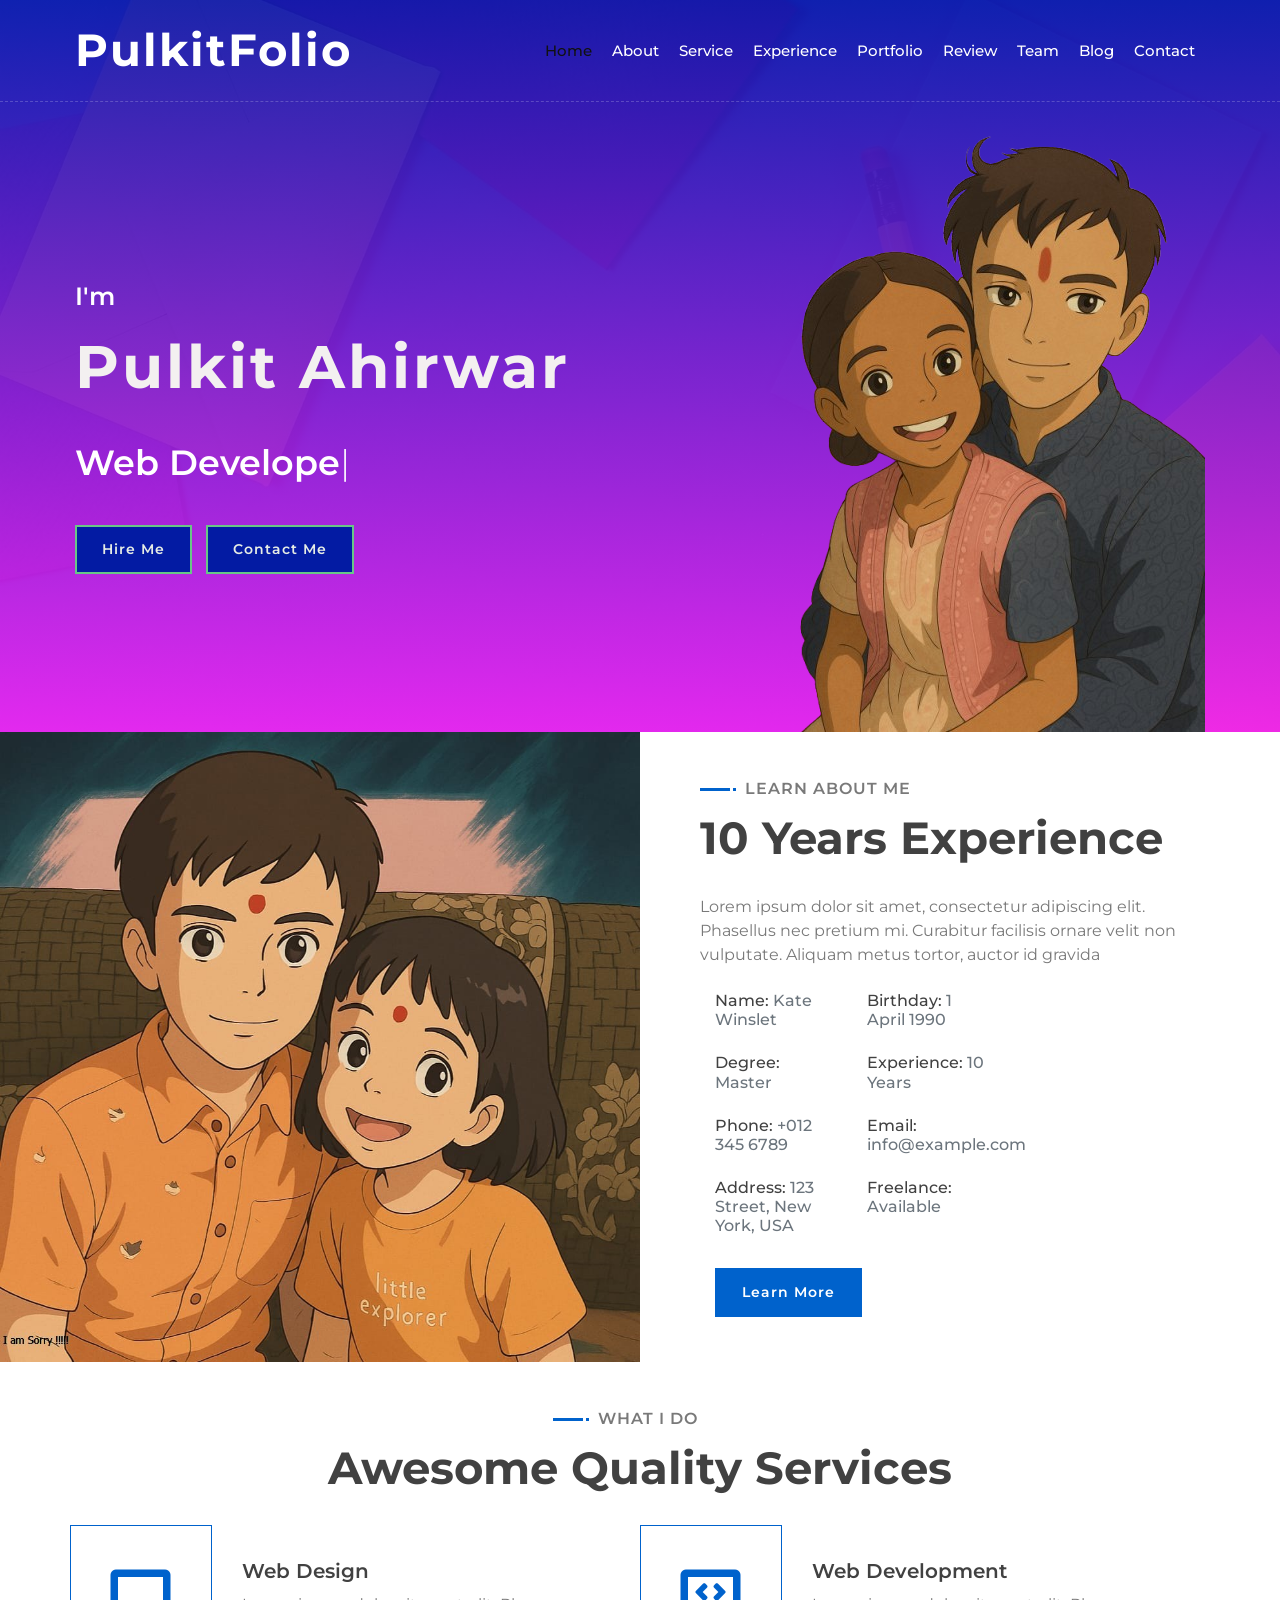
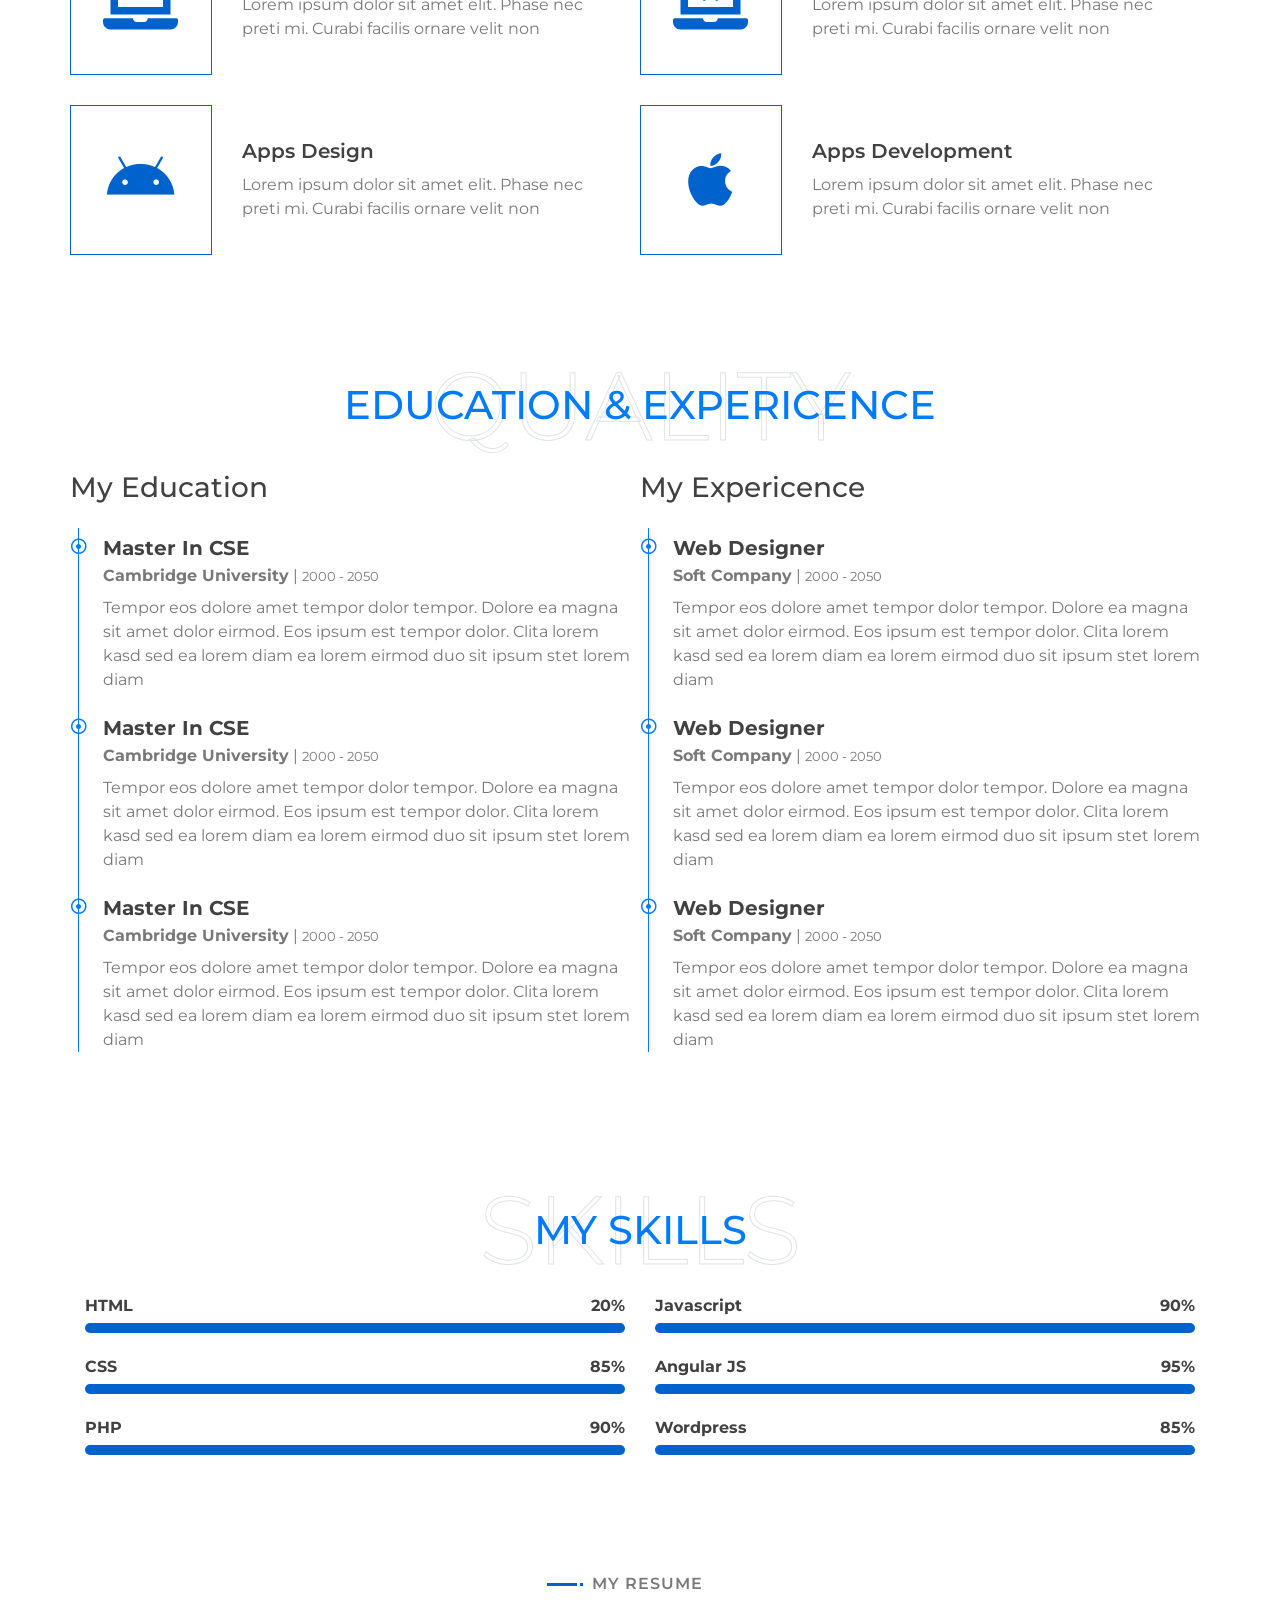
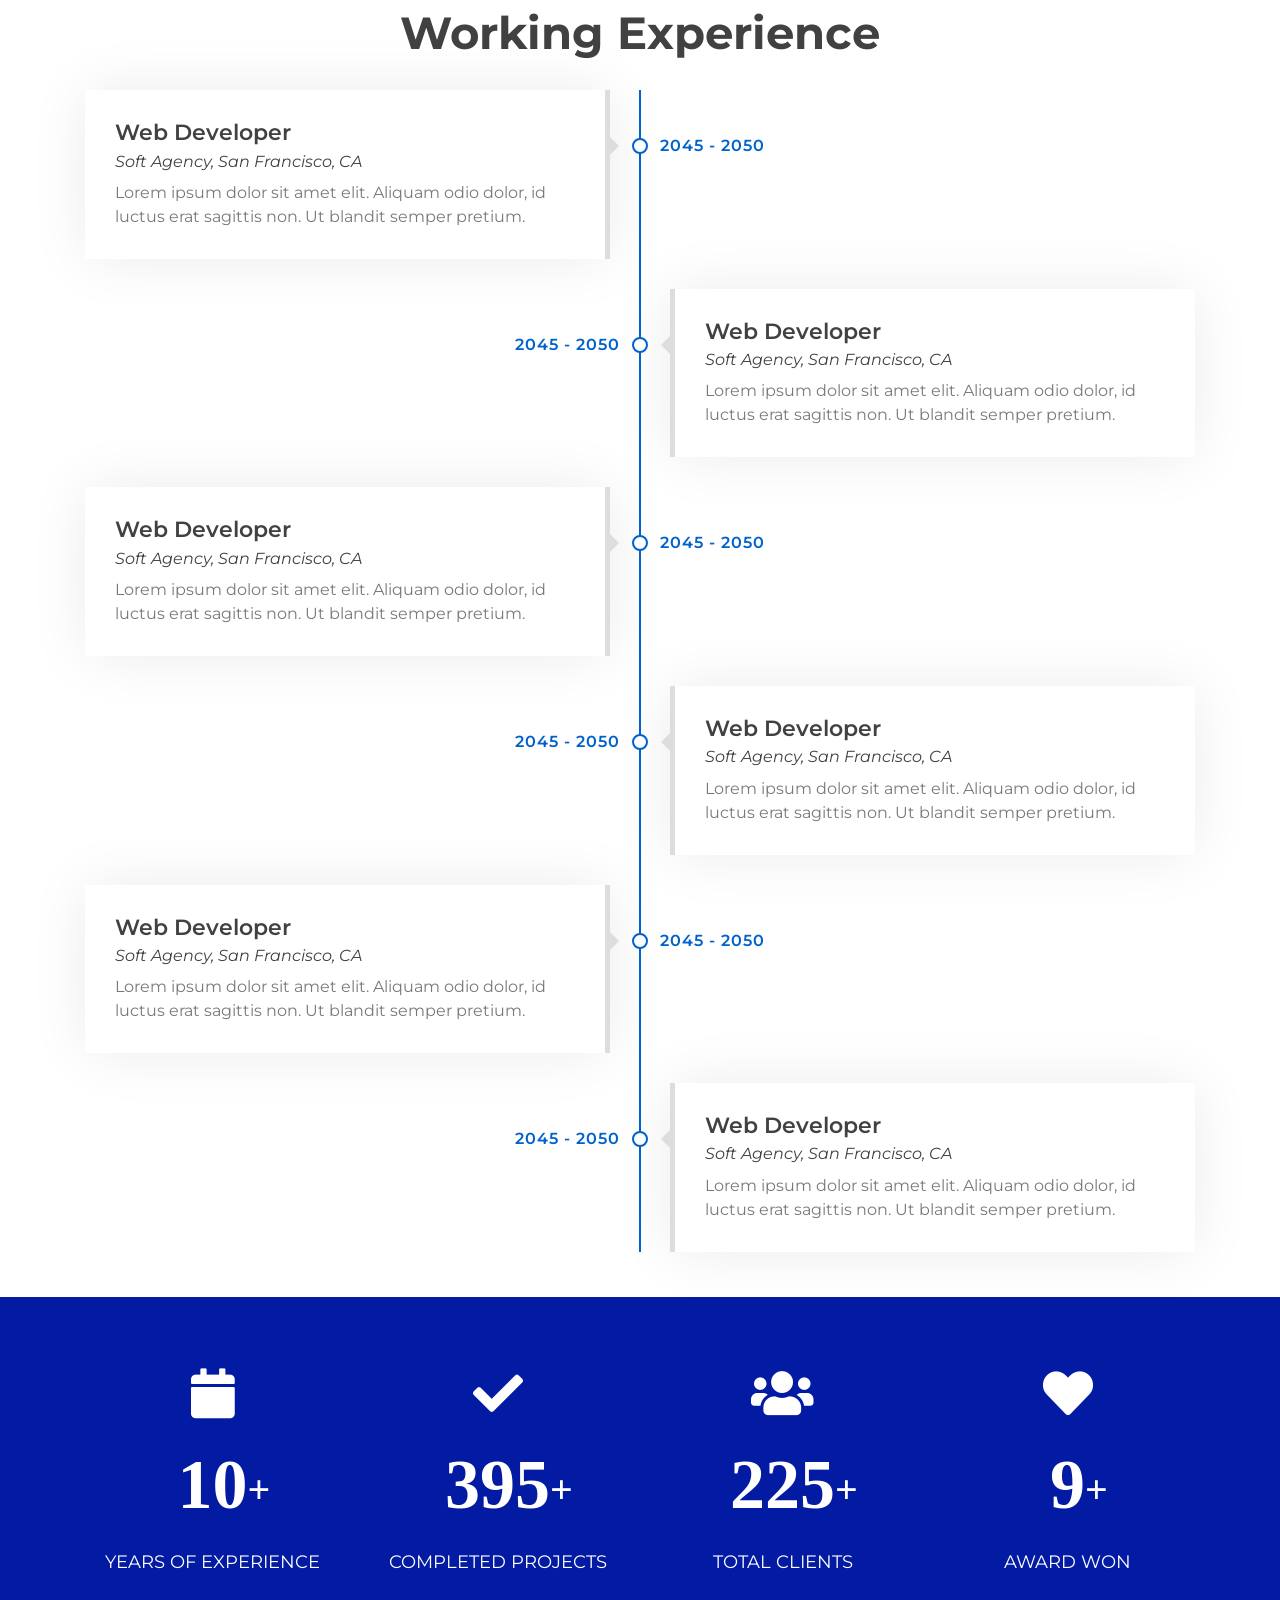
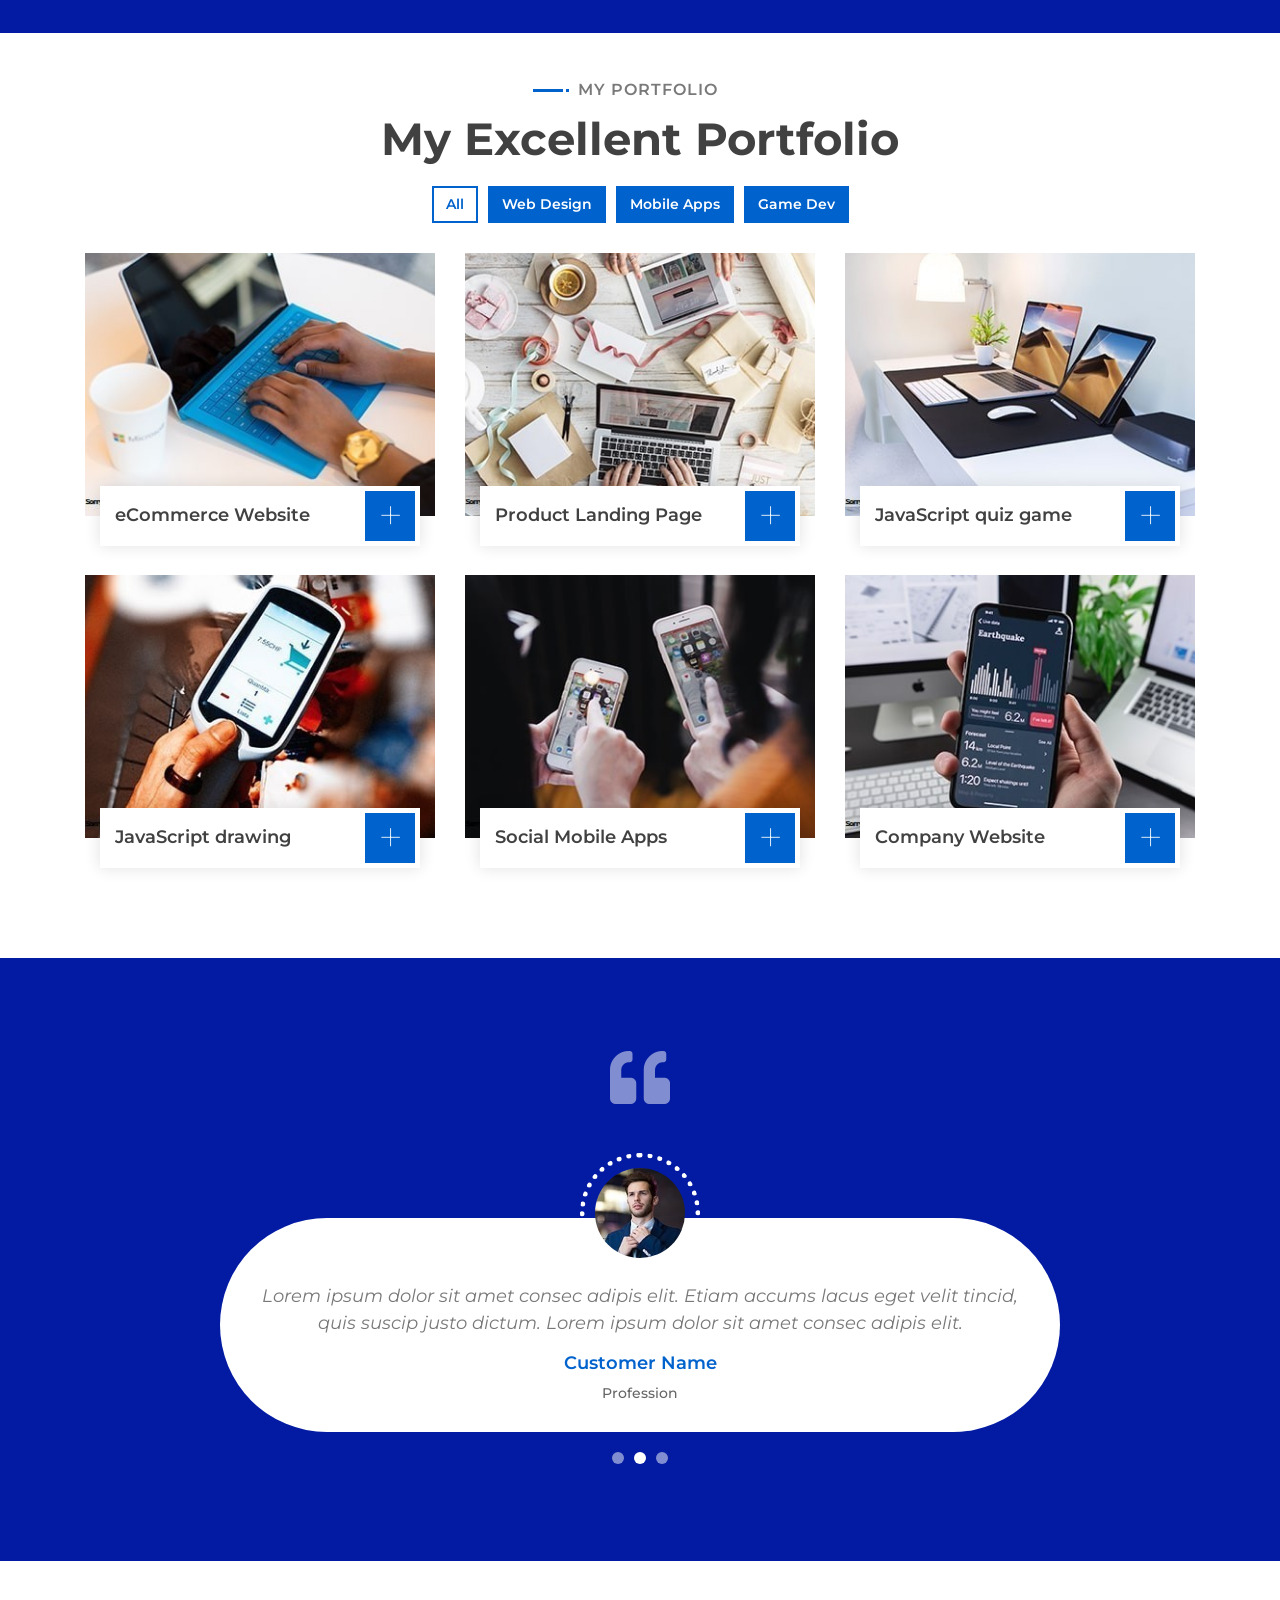
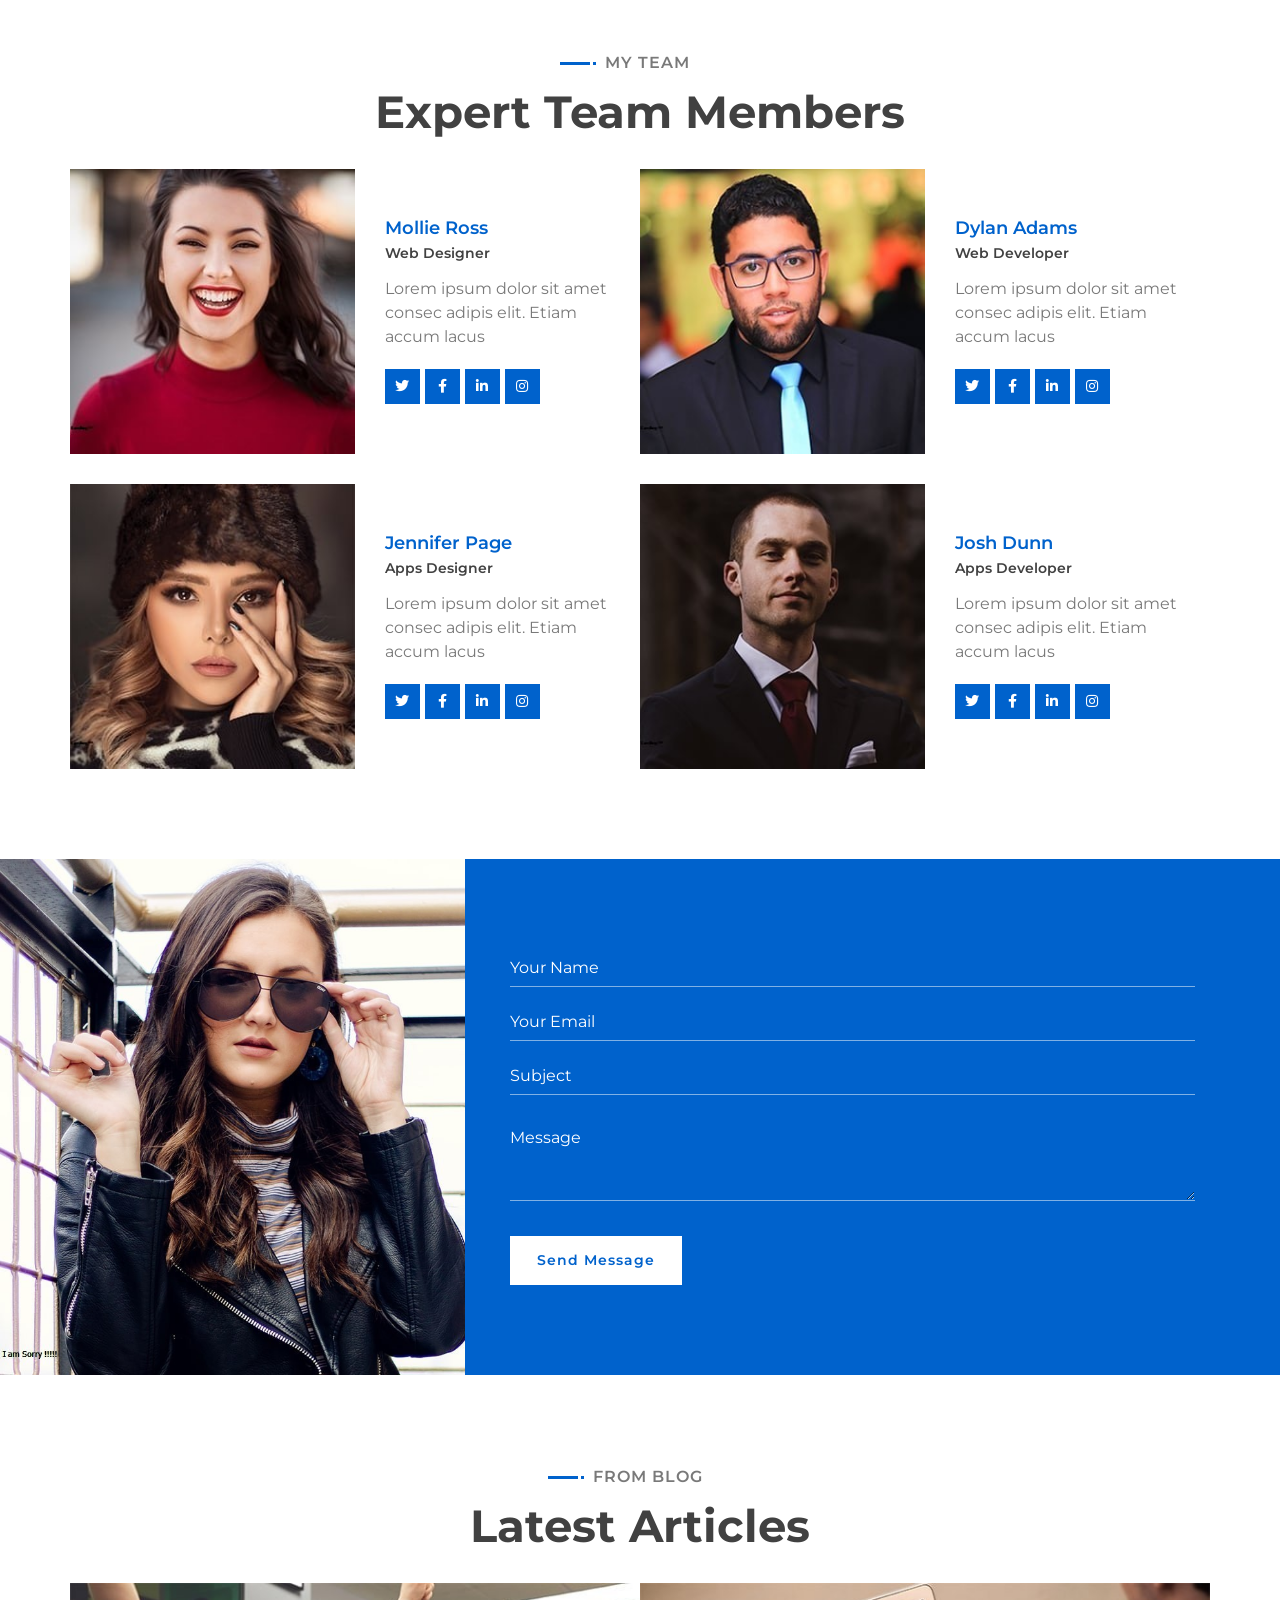
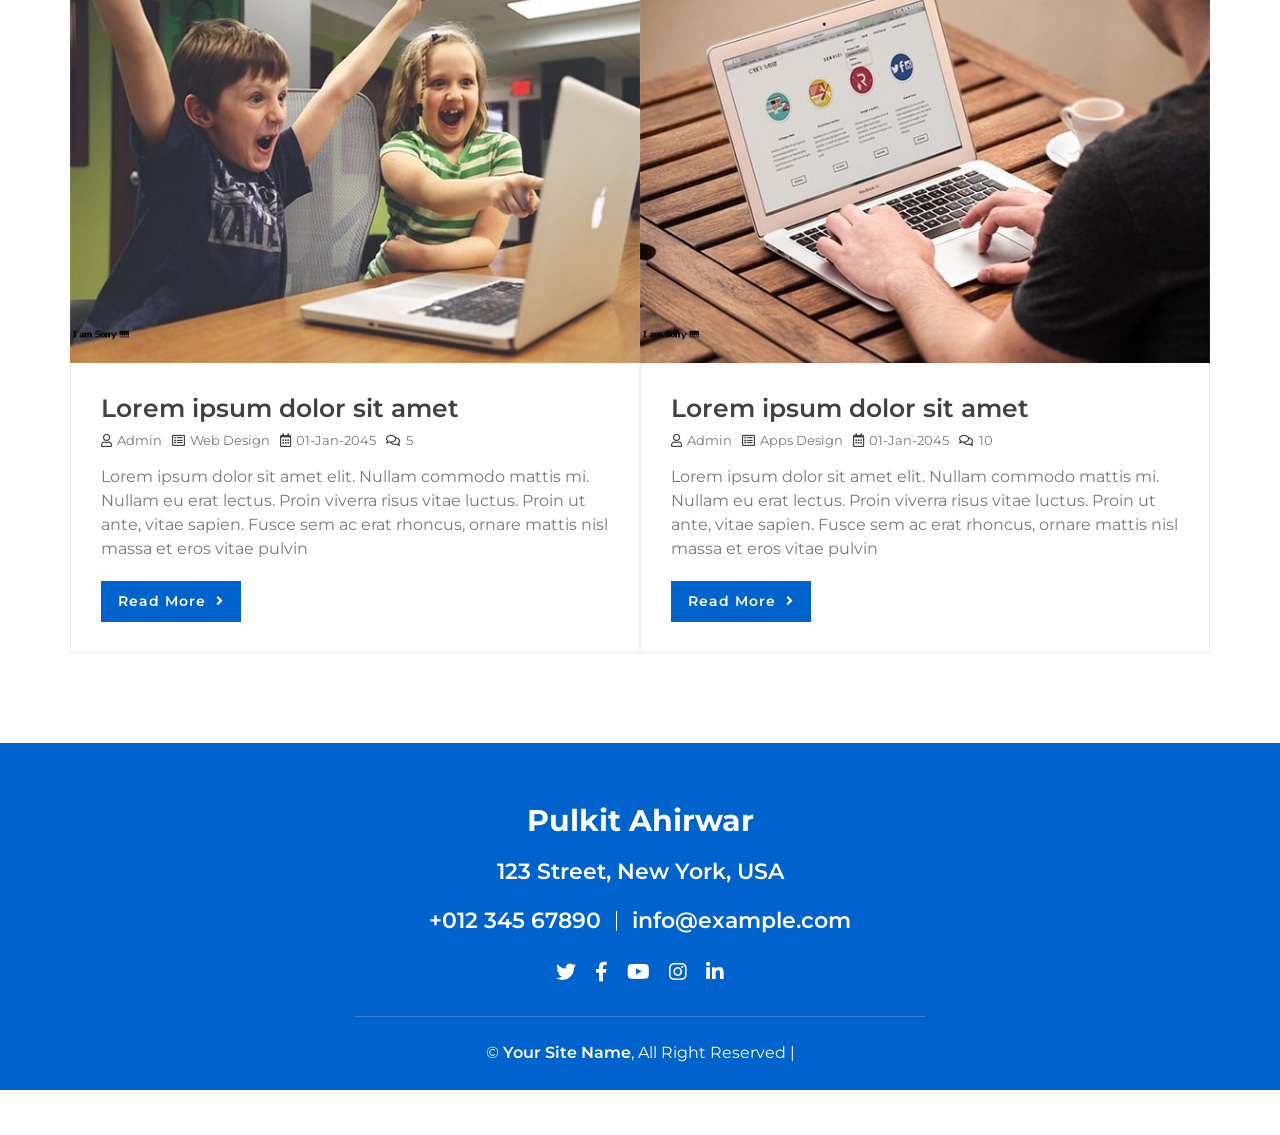
==== commit f0104969: "Add files via upload" ====
--- a/index.html
+++ b/index.html
@@ -60,8 +60,10 @@
                             <div class="hero-text">
                                 <p>I'm</p>
                                 <h1>Pulkit Ahirwar</h1>
-                              
+   <h2></h2>
+                                 <h1 class="typed-text-output d-inline font-weight-lighter text-white"></h1>
                                 <div class="typed-text">Web Designer, Web Developer, Front End Developer, Game Designer, Game Developer</div>
+                                
                             </div>
                             <div class="hero-btn">
                                 <a class="btn" href="#contact">Hire Me</a>
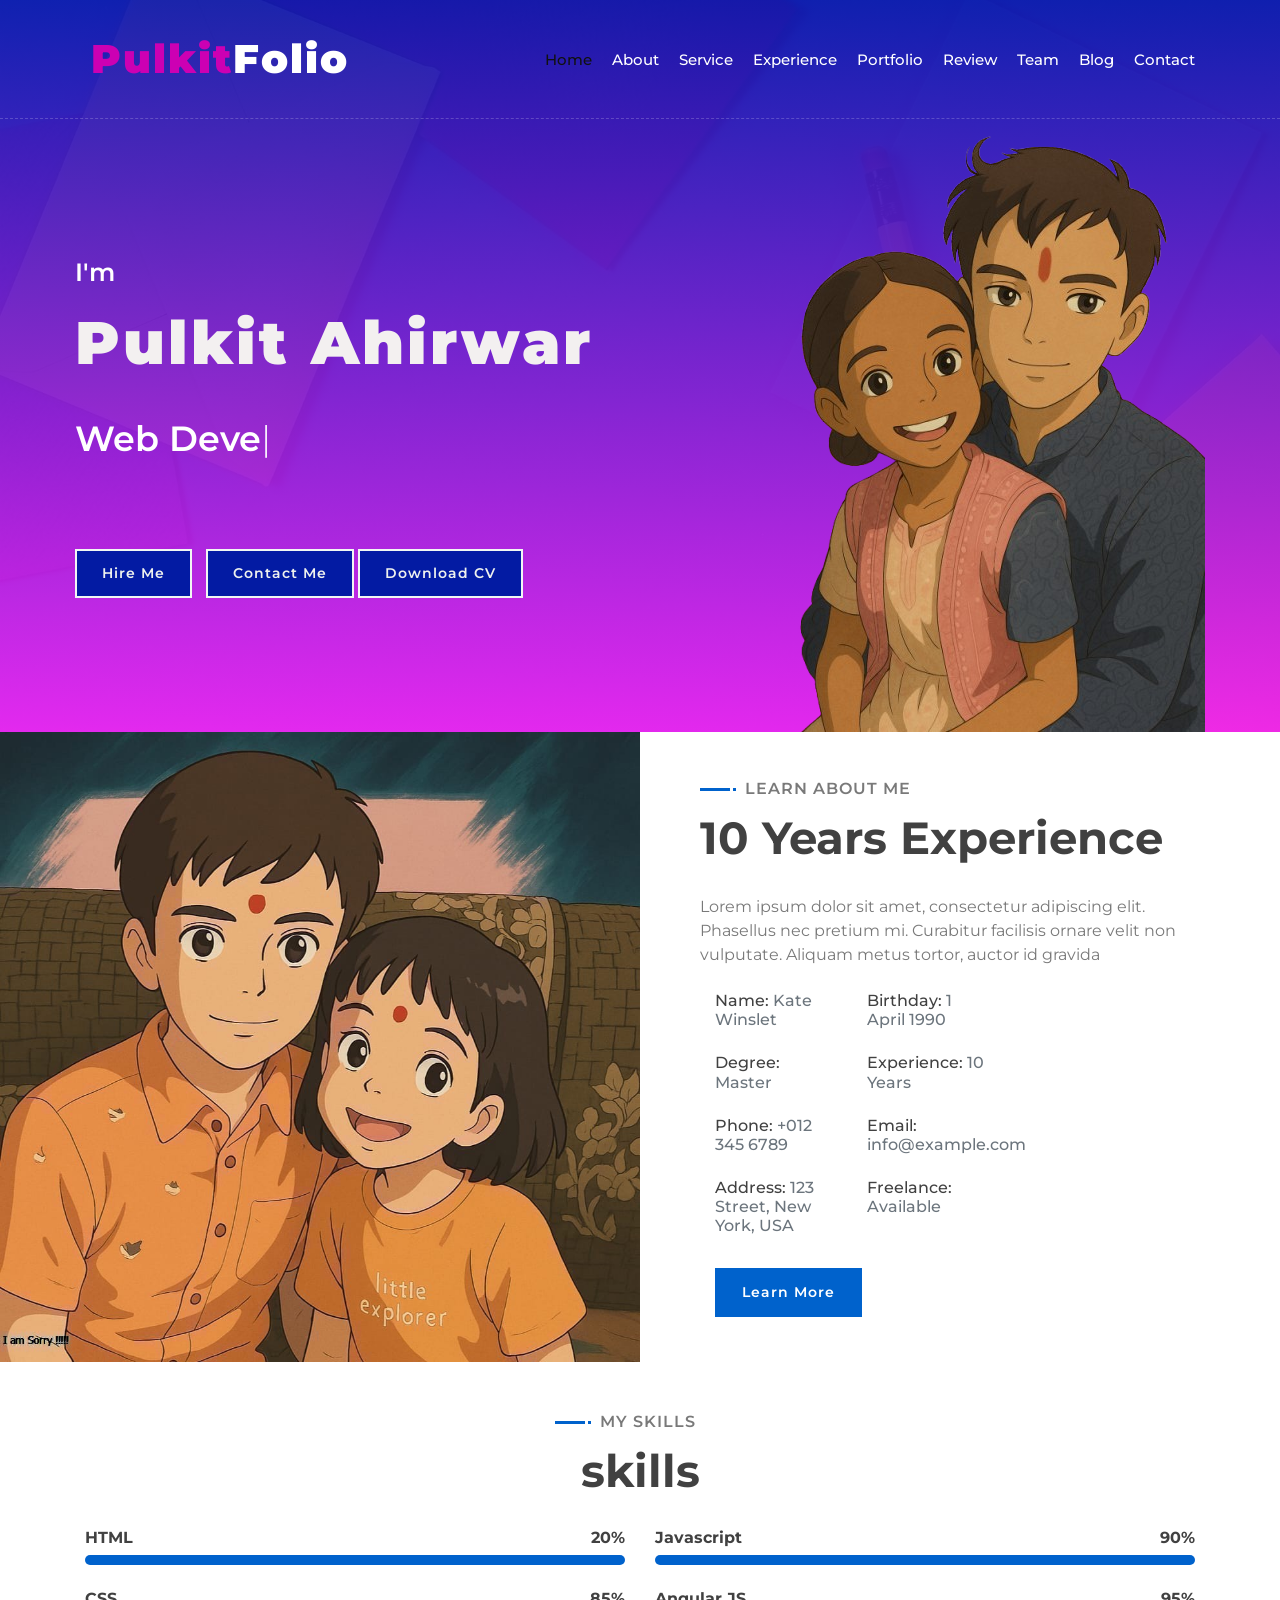
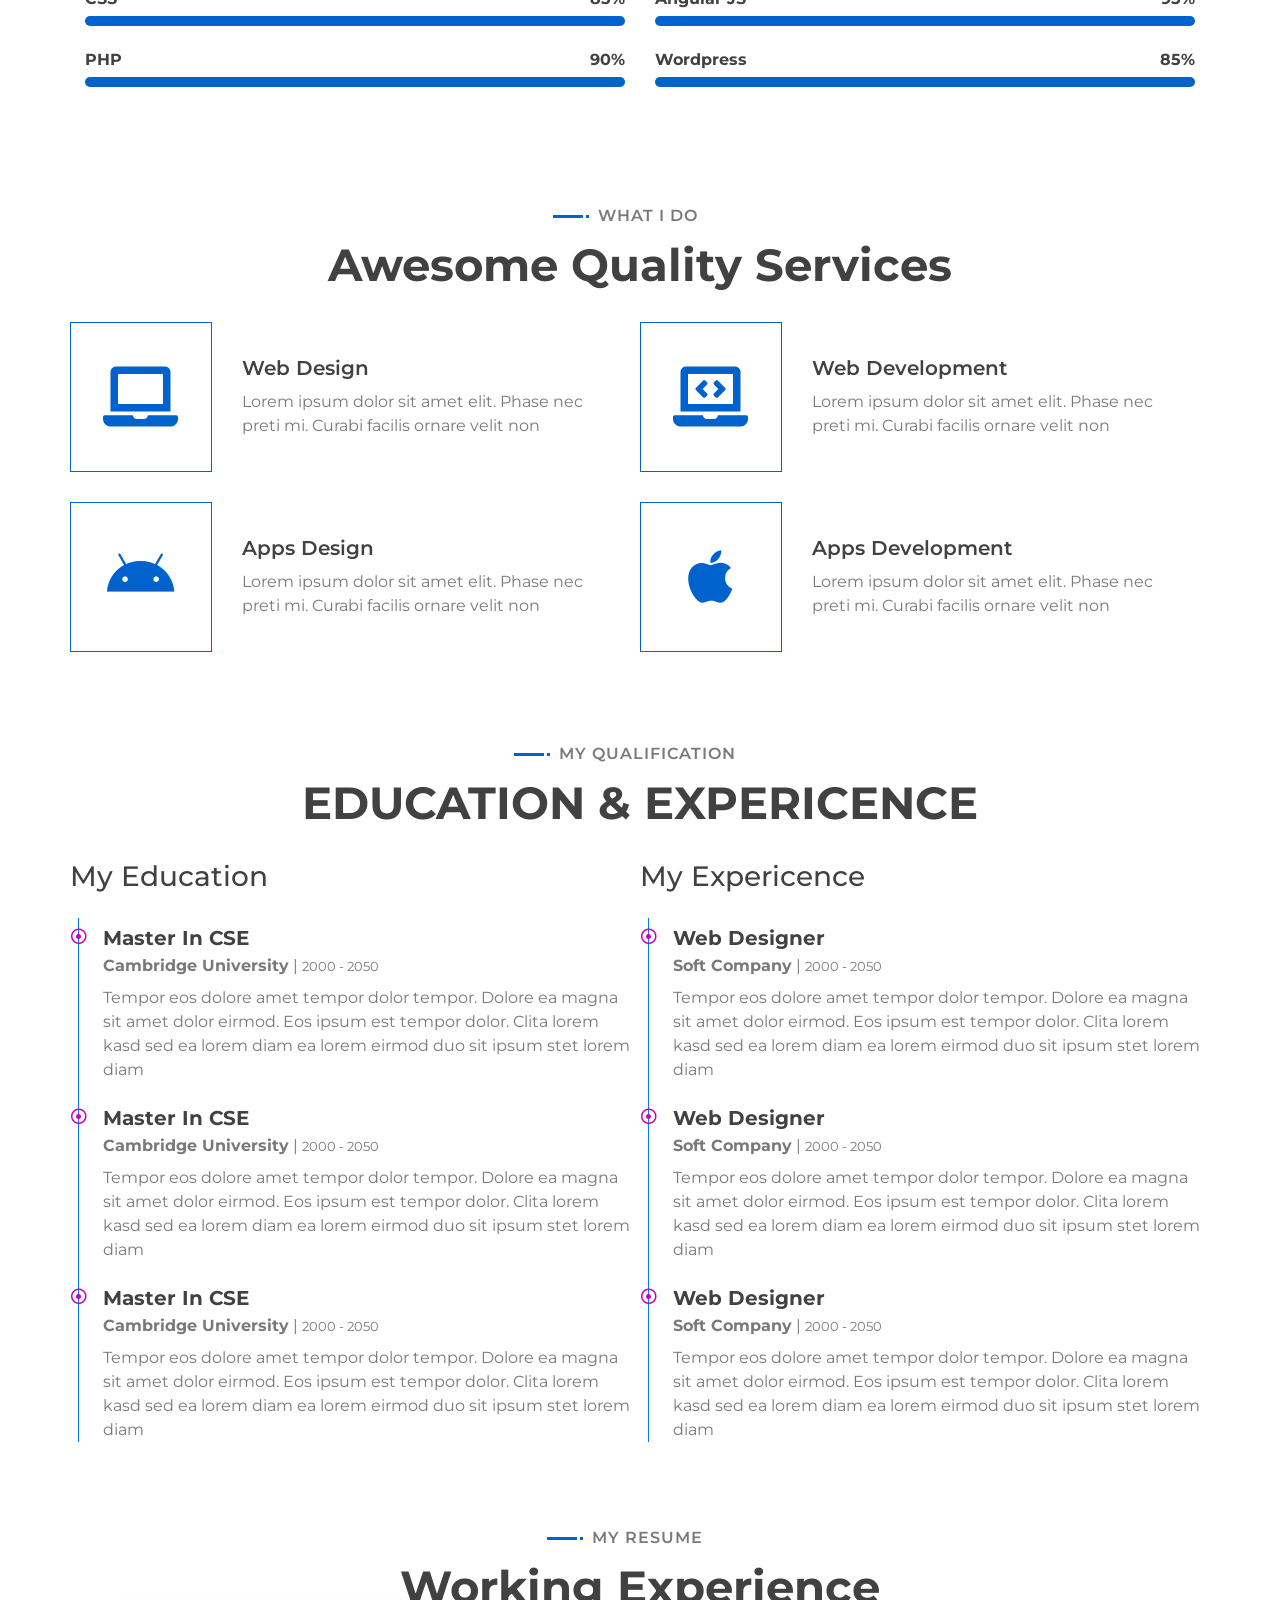
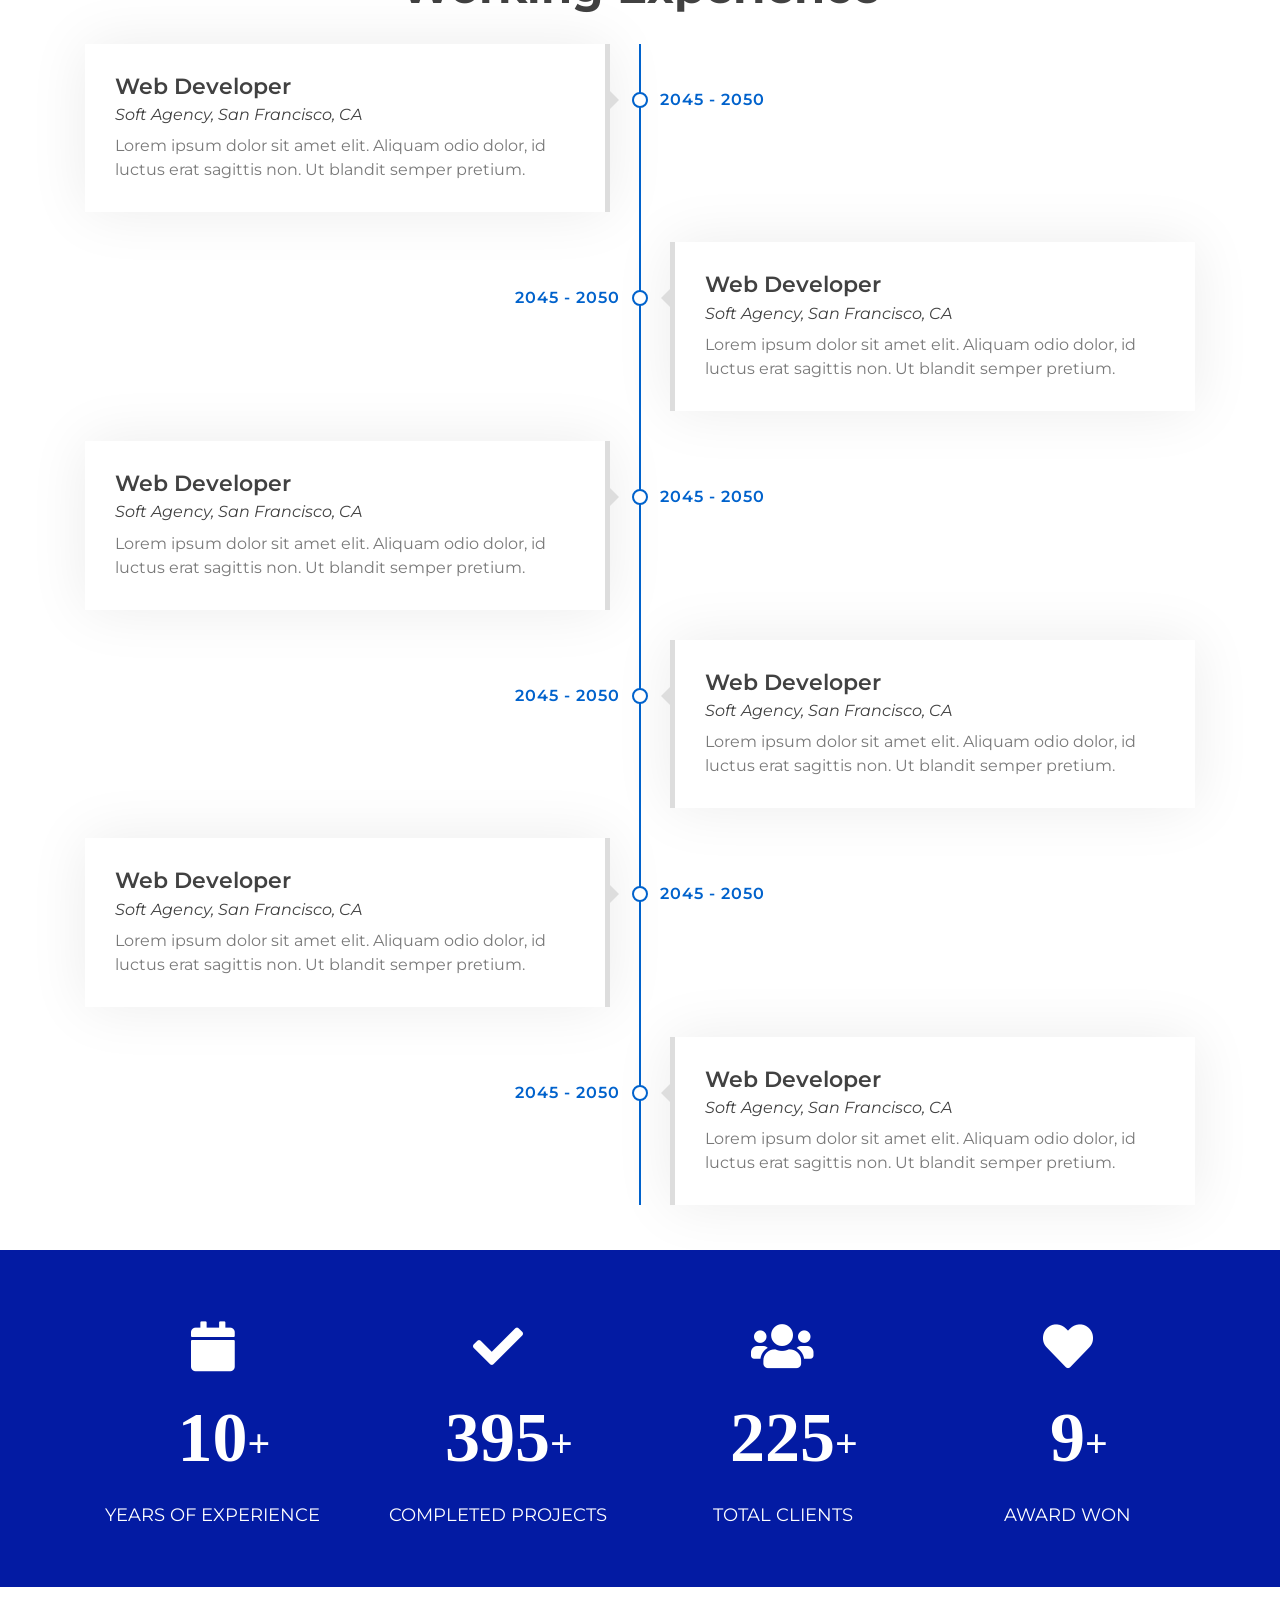
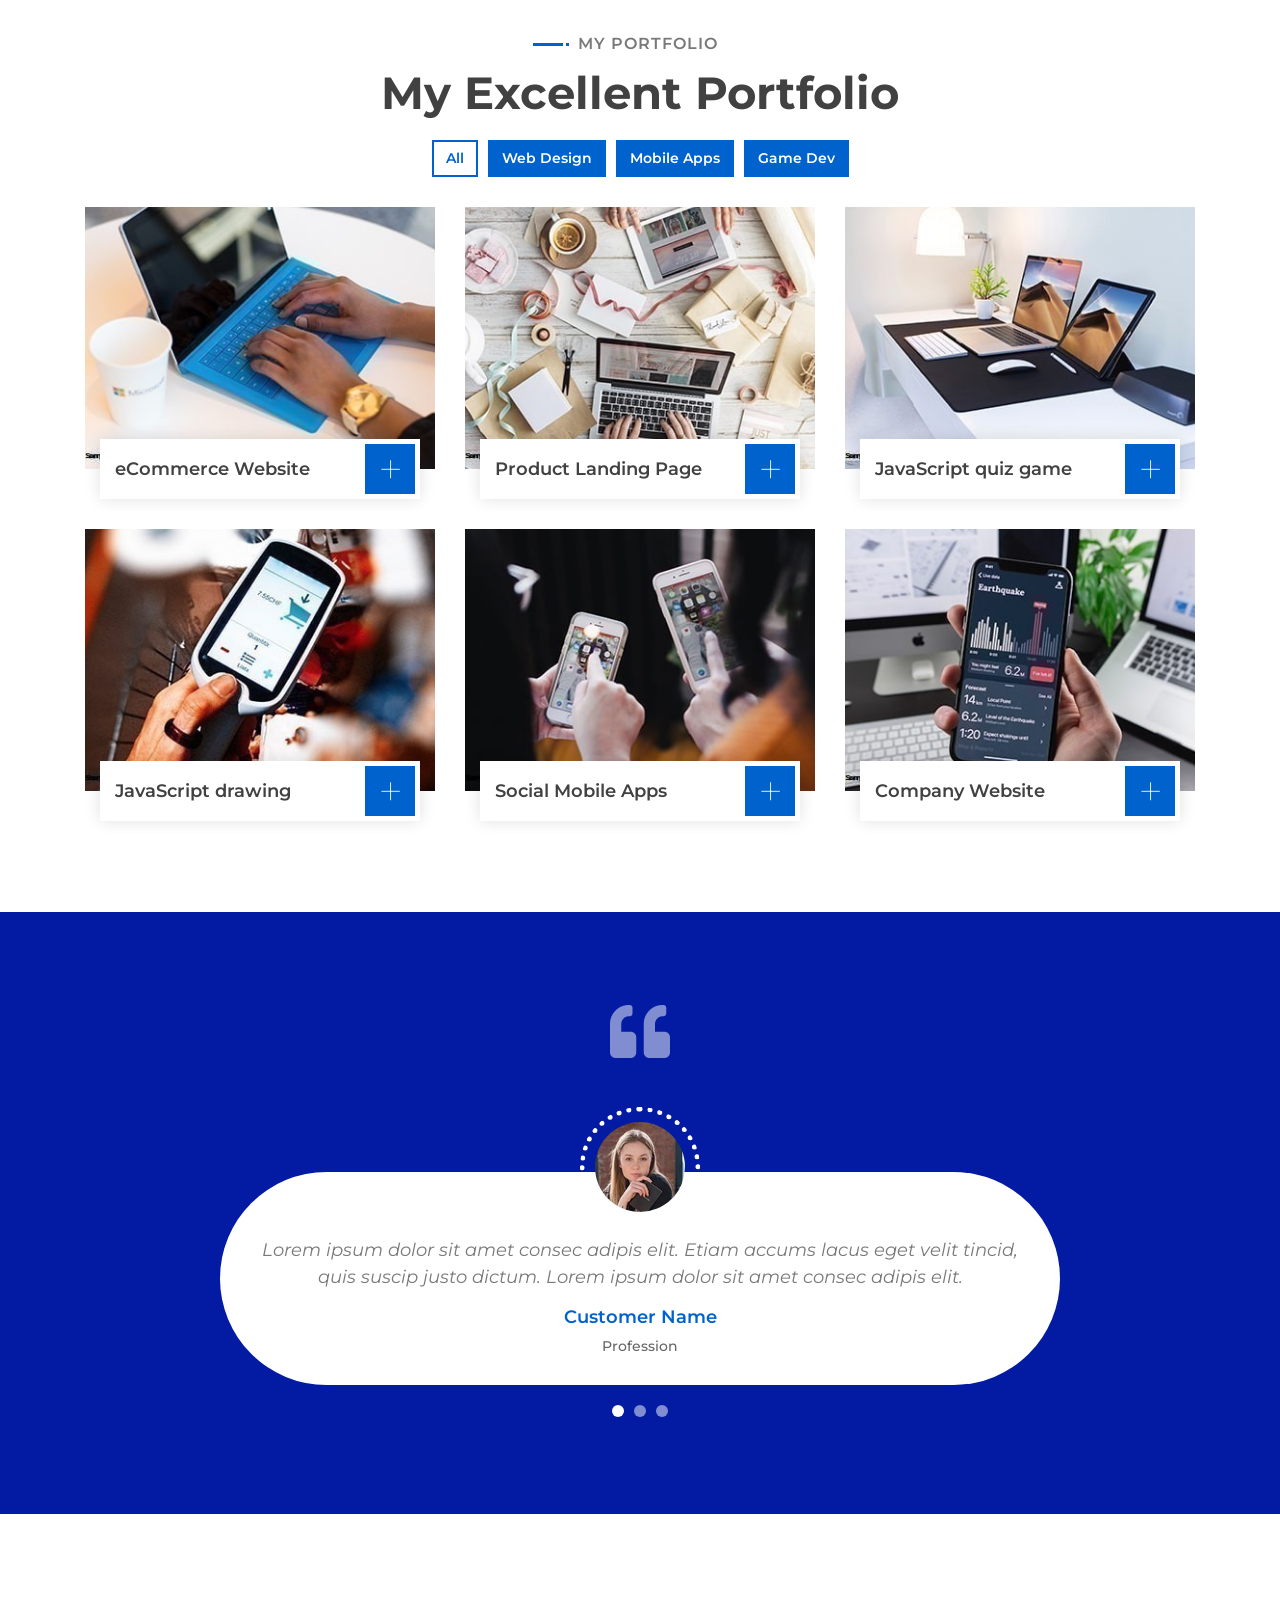
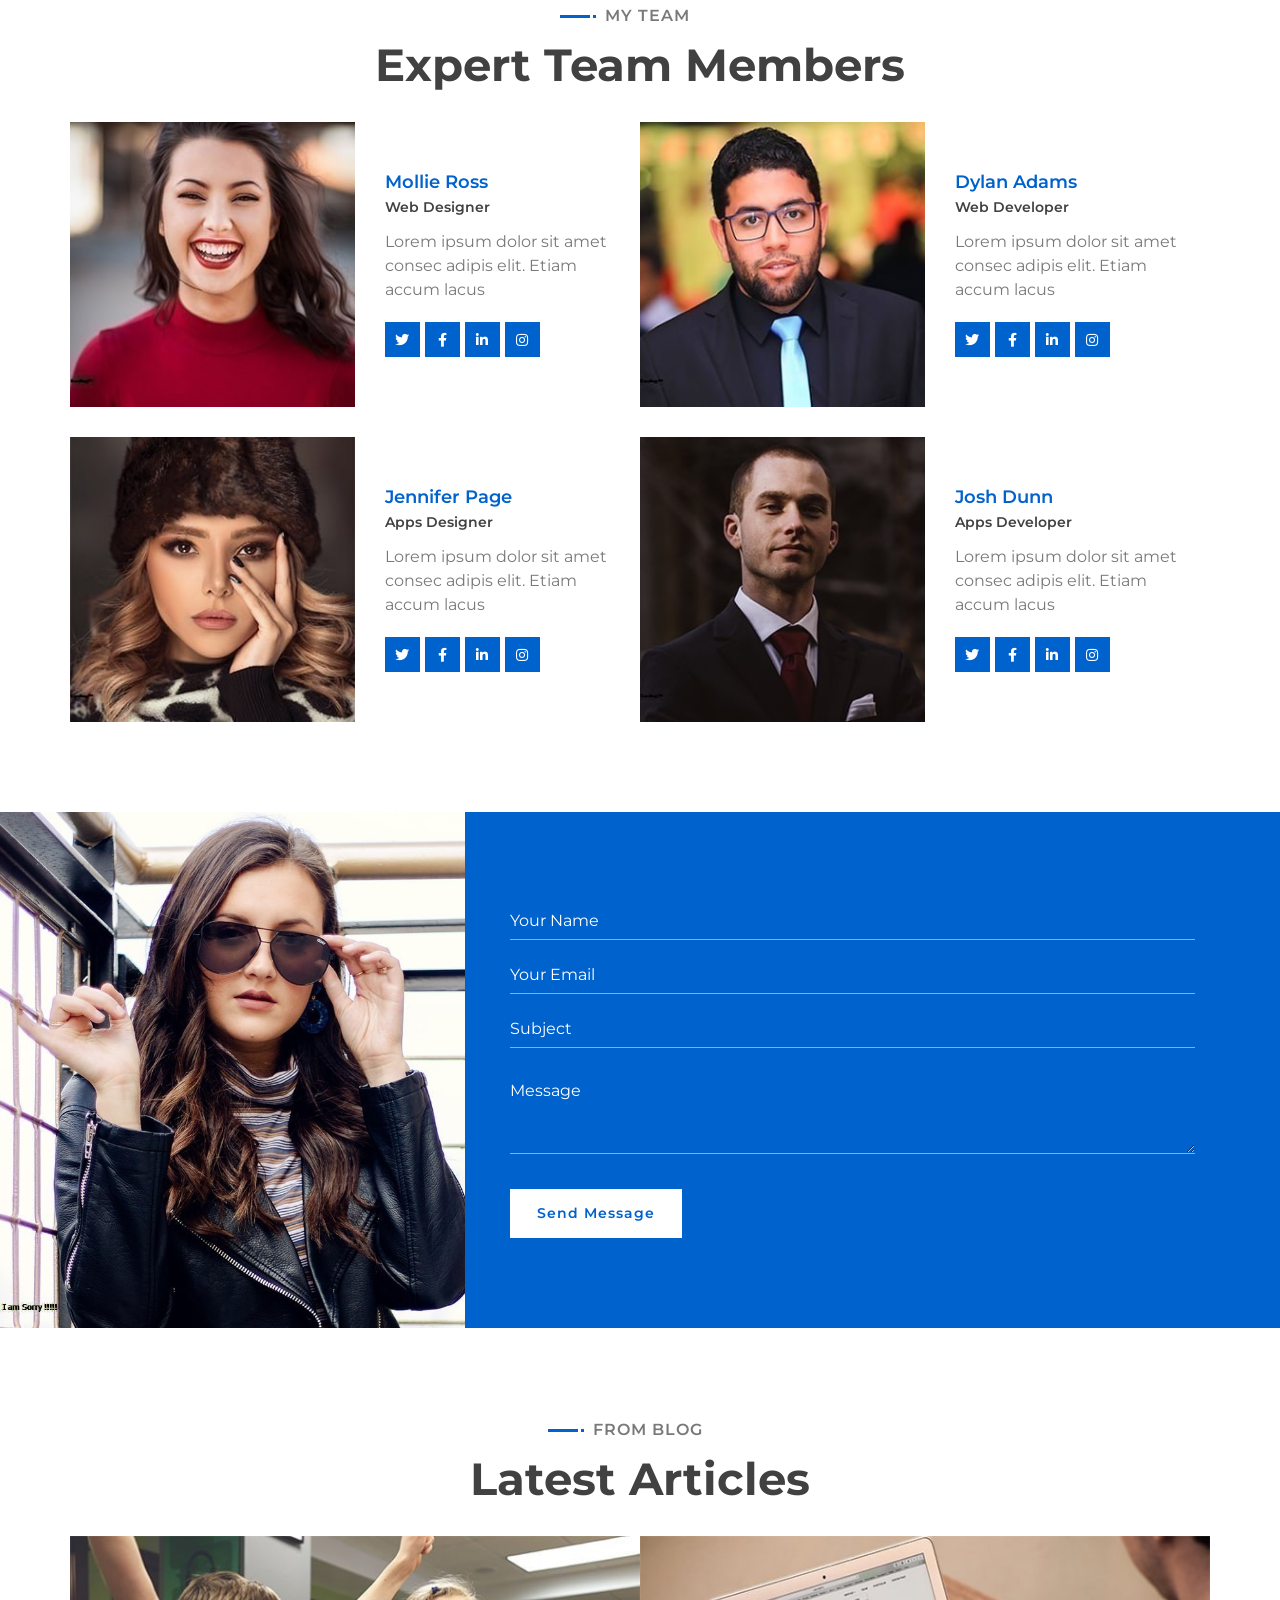
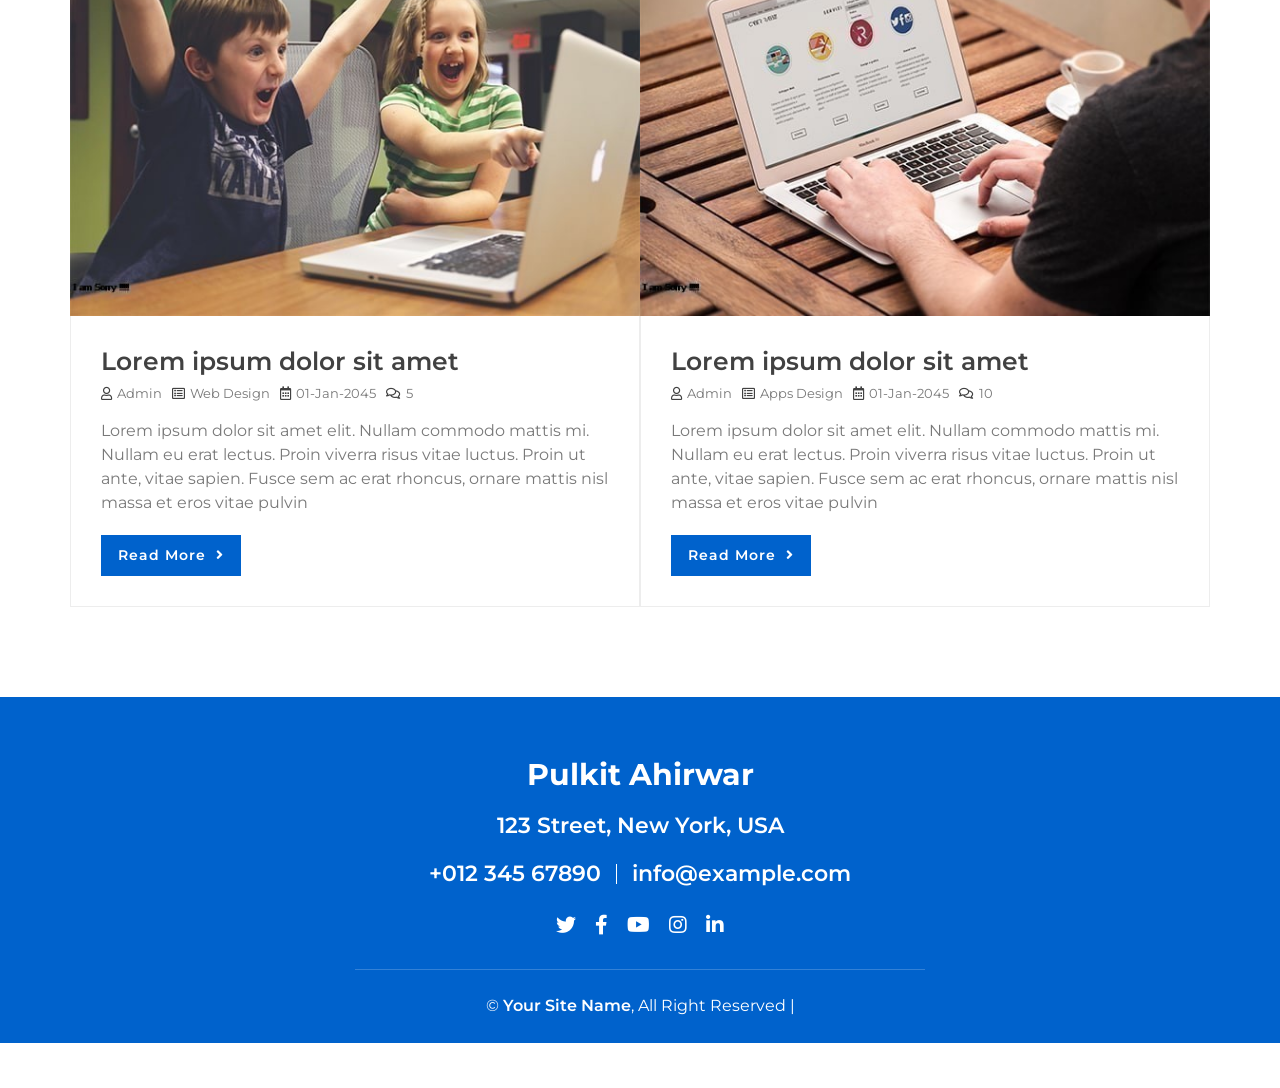
==== commit a4bb32ef: "Add files via upload" ====
--- a/index.html
+++ b/index.html
@@ -1,129 +1,229 @@
 <!DOCTYPE html>
 <html lang="en">
-    <head>
-        <meta charset="utf-8">
-        <title>PulkitFolio - Developer Portfolio</title>
-        <meta content="width=device-width, initial-scale=1.0" name="viewport">
-        <meta content="Free Website Template" name="keywords">
-        <meta content="Free Website Template" name="description">
-
-        <!-- Favicon -->
-        <link href="img/favicon.ico" rel="icon">
-
-        <!-- Google Font -->
-        <link href="https://fonts.googleapis.com/css2?family=Montserrat:wght@300;400;500;600;700&display=swap" rel="stylesheet">
-
-        <!-- CSS Libraries -->
-        <link href="https://stackpath.bootstrapcdn.com/bootstrap/4.4.1/css/bootstrap.min.css" rel="stylesheet">
-        <link href="https://cdnjs.cloudflare.com/ajax/libs/font-awesome/5.10.0/css/all.min.css" rel="stylesheet">
-        <link href="lib/animate/animate.min.css" rel="stylesheet">
-        <link href="lib/owlcarousel/assets/owl.carousel.min.css" rel="stylesheet">
-        <link href="lib/lightbox/css/lightbox.min.css" rel="stylesheet">
-
-        <!-- Template Stylesheet -->
-        <link href="css/style.css" rel="stylesheet">
-    </head>
-
-    <body data-spy="scroll" data-target=".navbar" data-offset="51">
-        <!-- Nav Bar Start -->
-        <div class="navbar navbar-expand-lg bg-light navbar-light">
-            <div class="container-fluid">
-                <a href="index.html" class="navbar-brand">PulkitFolio</a>
-                <button type="button" class="navbar-toggler" data-toggle="collapse" data-target="#navbarCollapse">
-                    <span class="navbar-toggler-icon"></span>
-                </button>
-
-                <div class="collapse navbar-collapse justify-content-between" id="navbarCollapse">
-                    <div class="navbar-nav ml-auto">
-                        <a href="#home" class="nav-item nav-link active">Home</a>
-                        <a href="#about" class="nav-item nav-link">About</a>
-                        <a href="#service" class="nav-item nav-link">Service</a>
-                        <a href="#experience" class="nav-item nav-link">Experience</a>
-                        <a href="#portfolio" class="nav-item nav-link">Portfolio</a>
-                        <a href="#review" class="nav-item nav-link">Review</a>
-                        <a href="#team" class="nav-item nav-link">Team</a>
-                        <a href="#blog" class="nav-item nav-link">Blog</a>
-                        <a href="#contact" class="nav-item nav-link">Contact</a>
-                    </div>
-                </div>
-            </div>
-        </div>
-        <!-- Nav Bar End -->
-
-
-        <!-- Hero Start -->
-        <div class="hero" id="home">
-            <div class="container-fluid">
+
+<head>
+    <meta charset="utf-8">
+    <title>PulkitFolio - Developer Portfolio</title>
+    <meta content="width=device-width, initial-scale=1.0" name="viewport">
+    <meta content="" name="keywords">
+    <meta content="" name="description">
+
+    <!-- Favicon -->
+    <link href="img/favicon.ico" rel="icon">
+
+    <!-- Google Font -->
+    <link href="https://fonts.googleapis.com/css2?family=Montserrat:wght@300;400;500;600;700&display=swap"
+        rel="stylesheet">
+
+    <!-- CSS Libraries -->
+    <link href="https://stackpath.bootstrapcdn.com/bootstrap/4.4.1/css/bootstrap.min.css" rel="stylesheet">
+    <link href="https://cdnjs.cloudflare.com/ajax/libs/font-awesome/5.10.0/css/all.min.css" rel="stylesheet">
+    <link href="lib/animate/animate.min.css" rel="stylesheet">
+    <link href="lib/owlcarousel/assets/owl.carousel.min.css" rel="stylesheet">
+    <link href="lib/lightbox/css/lightbox.min.css" rel="stylesheet">
+
+    <!--  Stylesheet -->
+    <link href="css/style.css" rel="stylesheet">
+</head>
+
+<body data-spy="scroll" data-target=".navbar" data-offset="51">
+    <!-- Nav Bar Start -->
+    <div class="navbar navbar-expand-lg bg-light navbar-light">
+        <div class="container-fluid">
+            <a href="index.html" class="navbar-brand ml-lg-3">
+            <h1 class="m-0 display-5"><span class="text-primary">Pulkit</span>Folio</h1>
+        </a>
+            <button type="button" class="navbar-toggler" data-toggle="collapse" data-target="#navbarCollapse">
+                <span class="navbar-toggler-icon"></span>
+            </button>
+
+            <div class="collapse navbar-collapse justify-content-between" id="navbarCollapse">
+                <div class="navbar-nav ml-auto">
+                    <a href="#home" class="nav-item nav-link active">Home</a>
+                    <a href="#about" class="nav-item nav-link">About</a>
+                    <a href="#service" class="nav-item nav-link">Service</a>
+                    <a href="#experience" class="nav-item nav-link">Experience</a>
+                    <a href="#portfolio" class="nav-item nav-link">Portfolio</a>
+                    <a href="#review" class="nav-item nav-link">Review</a>
+                    <a href="#team" class="nav-item nav-link">Team</a>
+                    <a href="#blog" class="nav-item nav-link">Blog</a>
+                    <a href="#contact" class="nav-item nav-link">Contact</a>
+                </div>
+            </div>
+        </div>
+    </div>
+    <!-- Nav Bar End -->
+
+
+    <!-- Hero Start -->
+    <div class="hero" id="home">
+        <div class="container-fluid">
+            <div class="row align-items-center">
+                <div class="col-sm-12 col-md-6">
+                    <div class="hero-content">
+                        <div class="hero-text">
+                            <p>I'm</p>
+                            <h1>Pulkit Ahirwar</h1>
+                            <h2></h2>
+                            <h1 class="typed-text-output d-inline font-weight-lighter text-white"></h1>
+                            <div class="typed-text">Web Designer, Web Developer, Front End Developer, Game Designer,  Game Developer</div>
+                             <div class="d-flex align-items-center justify-content-center justify-content-lg-start pt-5">
+                        
+                      
+                    </div>
+                        </div>
+                        <div class="hero-btn">
+                            <a class="btn" href="#contact">Hire Me</a>
+                            <a class="btn" href="#contact">Contact Me</a>
+                            <a href="" class="btn btn-outline-light mr-5">Download CV</a>
+                        </div>
+                    </div>
+                </div>
+                <div class="col-sm-12 col-md-6 d-none d-md-block">
+                    <div class="hero-image">
+                        <img src="img/hero.png" alt="Hero Image">
+                    </div>
+                </div>
+            </div>
+        </div>
+    </div>
+    <!-- Hero End -->
+
+
+    <!-- About Start -->
+    <div class="about wow fadeInUp" data-wow-delay="0.1s" id="about">
+        <div class="container-fluid">
+            <div class="row align-items-center">
+                <div class="col-lg-6">
+                    <div class="about-img">
+                        <img src="img/about.jpg" alt="Image">
+                    </div>
+                </div>
+                <div class="col-lg-6">
+                    <div class="about-content">
+                        <div class="section-header text-left">
+                            <p>Learn About Me</p>
+                            <h2>10 Years Experience</h2>
+                        </div>
+                        <div class="about-text">
+                            <p>
+                                Lorem ipsum dolor sit amet, consectetur adipiscing elit. Phasellus nec pretium mi.
+                                Curabitur facilisis ornare velit non vulputate. Aliquam metus tortor, auctor id gravida
+                            </p>
+                        </div>
+                        <div class="col-lg-7">
+
+                            <div class="row mb-3">
+                                <div class="col-sm-6 py-2">
+                                    <h6>Name: <span class="text-secondary">Kate Winslet</span></h3>
+                                </div>
+                                <div class="col-sm-6 py-2">
+                                    <h6>Birthday: <span class="text-secondary">1 April 1990</span></h6>
+                                </div>
+                                <div class="col-sm-6 py-2">
+                                    <h6>Degree: <span class="text-secondary">Master</span></h6>
+                                </div>
+                                <div class="col-sm-6 py-2">
+                                    <h6>Experience: <span class="text-secondary">10 Years</span></h6>
+                                </div>
+                                <div class="col-sm-6 py-2">
+                                    <h6>Phone: <span class="text-secondary">+012 345 6789</span></h6>
+                                </div>
+                                <div class="col-sm-6 py-2">
+                                    <h6>Email: <span class="text-secondary">info@example.com</span></h6>
+                                </div>
+                                <div class="col-sm-6 py-2">
+                                    <h6>Address: <span class="text-secondary">123 Street, New York, USA</span></h6>
+                                </div>
+                                <div class="col-sm-6 py-2">
+                                    <h6>Freelance: <span class="text-secondary">Available</span></h6>
+                                </div>
+
+                            </div>
+                            <a class="btn" href="">Learn More</a>
+                        </div>
+                    </div>
+                </div>
+            </div>
+        </div>
+        <!-- About End -->
+ <!-- Skill Start -->
+        <div class="container-fluid py-5" id="skill">
+            <div class="container">
+                <div class="section-header text-center wow zoomIn" data-wow-delay="0.1s">
+                    <p>My skills</p>
+                    <h2> skills </h2>
+                </div>
                 <div class="row align-items-center">
-                    <div class="col-sm-12 col-md-6">
-                        <div class="hero-content">
-                            <div class="hero-text">
-                                <p>I'm</p>
-                                <h1>Pulkit Ahirwar</h1>
-   <h2></h2>
-                                 <h1 class="typed-text-output d-inline font-weight-lighter text-white"></h1>
-                                <div class="typed-text">Web Designer, Web Developer, Front End Developer, Game Designer, Game Developer</div>
-                                
-                            </div>
-                            <div class="hero-btn">
-                                <a class="btn" href="#contact">Hire Me</a>
-                                <a class="btn" href="#contact">Contact Me</a>
-                            </div>
-                        </div>
-                    </div>
-                    <div class="col-sm-12 col-md-6 d-none d-md-block">
-                        <div class="hero-image">
-                            <img src="img/hero.png" alt="Hero Image">
-                        </div>
-                    </div>
-                </div>
-            </div>
-        </div>
-        <!-- Hero End -->
-
-
-        <!-- About Start -->
-        <div class="about wow fadeInUp" data-wow-delay="0.1s" id="about">
-            <div class="container-fluid">
-                <div class="row align-items-center">
-                    <div class="col-lg-6">
-                        <div class="about-img">
-                            <img src="img/about.jpg" alt="Image">
-                        </div>
-                    </div>
-                    <div class="col-lg-6">
-                        <div class="about-content">
-                            <div class="section-header text-left">
-                                <p>Learn About Me</p>
-                                <h2>10 Years Experience</h2>
-                            </div>
-                            <div class="about-text">
-                                <p>
-                                    Lorem ipsum dolor sit amet, consectetur adipiscing elit. Phasellus nec pretium mi. Curabitur facilisis ornare velit non vulputate. Aliquam metus tortor, auctor id gravida
-                                </p>
-                            </div>
-                             <div class="col-lg-7">
-                   
-                    <div class="row mb-3">
-                        <div class="col-sm-6 py-2"><h6>Name: <span class="text-secondary">Kate Winslet</span></h3></div>
-                        <div class="col-sm-6 py-2"><h6>Birthday: <span class="text-secondary">1 April 1990</span></h6></div>
-                        <div class="col-sm-6 py-2"><h6>Degree: <span class="text-secondary">Master</span></h6></div>
-                        <div class="col-sm-6 py-2"><h6>Experience: <span class="text-secondary">10 Years</span></h6></div>
-                        <div class="col-sm-6 py-2"><h6>Phone: <span class="text-secondary">+012 345 6789</span></h6></div>
-                        <div class="col-sm-6 py-2"><h6>Email: <span class="text-secondary">info@example.com</span></h6></div>
-                        <div class="col-sm-6 py-2"><h6>Address: <span class="text-secondary">123 Street, New York, USA</span></h6></div>
-                        <div class="col-sm-6 py-2"><h6>Freelance: <span class="text-secondary">Available</span></h6></div>
-                
-                    </div>
-                            <a class="btn" href="">Learn More</a>
-                        </div>
-                    </div>
-                </div>
-            </div>
-        </div>
-        <!-- About End -->
-        
-        
+                    <div class="col-md-6">
+                        <div class="skill mb-4">
+                            <div class="d-flex justify-content-between">
+                                <h6 class="font-weight-bold">HTML</h6>
+                                <h6 class="font-weight-bold">20%</h6>
+                            </div>
+                            <div class="progress">
+                                <div class="progress-bar bg-primary" role="progressbar" aria-valuenow="20"
+                                    aria-valuemin="0" aria-valuemax="100"></div>
+                            </div>
+                        </div>
+                        <div class="skill mb-4">
+                            <div class="d-flex justify-content-between">
+                                <h6 class="font-weight-bold">CSS</h6>
+                                <h6 class="font-weight-bold">85%</h6>
+                            </div>
+                            <div class="progress">
+                                <div class="progress-bar bg-warning" role="progressbar" aria-valuenow="85"
+                                    aria-valuemin="0" aria-valuemax="100"></div>
+                            </div>
+                        </div>
+                        <div class="skill mb-4">
+                            <div class="d-flex justify-content-between">
+                                <h6 class="font-weight-bold">PHP</h6>
+                                <h6 class="font-weight-bold">90%</h6>
+                            </div>
+                            <div class="progress">
+                                <div class="progress-bar bg-danger" role="progressbar" aria-valuenow="90"
+                                    aria-valuemin="0" aria-valuemax="100"></div>
+                            </div>
+                        </div>
+                    </div>
+                    <div class="col-md-6">
+                        <div class="skill mb-4">
+                            <div class="d-flex justify-content-between">
+                                <h6 class="font-weight-bold">Javascript</h6>
+                                <h6 class="font-weight-bold">90%</h6>
+                            </div>
+                            <div class="progress">
+                                <div class="progress-bar bg-danger" role="progressbar" aria-valuenow="90"
+                                    aria-valuemin="0" aria-valuemax="100"></div>
+                            </div>
+                        </div>
+                        <div class="skill mb-4">
+                            <div class="d-flex justify-content-between">
+                                <h6 class="font-weight-bold">Angular JS</h6>
+                                <h6 class="font-weight-bold">95%</h6>
+                            </div>
+                            <div class="progress">
+                                <div class="progress-bar bg-dark" role="progressbar" aria-valuenow="95"
+                                    aria-valuemin="0" aria-valuemax="100"></div>
+                            </div>
+                        </div>
+                        <div class="skill mb-4">
+                            <div class="d-flex justify-content-between">
+                                <h6 class="font-weight-bold">Wordpress</h6>
+                                <h6 class="font-weight-bold">85%</h6>
+                            </div>
+                            <div class="progress">
+                                <div class="progress-bar bg-info" role="progressbar" aria-valuenow="85"
+                                    aria-valuemin="0" aria-valuemax="100"></div>
+                            </div>
+                        </div>
+                    </div>
+                </div>
+            </div>
+        </div>
+        <!-- Skill End -->
+
         <!-- Service Start -->
         <div class="service" id="service">
             <div class="container">
@@ -188,146 +288,95 @@
             </div>
         </div>
         <!-- Service End -->
-         <!-- Qualification Start -->
-    <div class="container-fluid py-5" id="qualification">
-        <div class="container">
-            <div class="position-relative d-flex align-items-center justify-content-center">
-                <h1 class="display-1 text-uppercase text-white" style="-webkit-text-stroke: 1px #dee2e6;">Quality</h1>
-                <h1 class="position-absolute text-uppercase text-primary">Education & Expericence</h1>
-            </div>
-            <div class="row align-items-center">
-                <div class="col-lg-6">
-                    <h3 class="mb-4">My Education</h3>
-                    <div class="border-left border-primary pt-2 pl-4 ml-2">
-                        <div class="position-relative mb-4">
-                            <i class="far fa-dot-circle text-primary position-absolute" style="top: 2px; left: -32px;"></i>
-                            <h5 class="font-weight-bold mb-1">Master In CSE</h5>
-                            <p class="mb-2"><strong>Cambridge University</strong> | <small>2000 - 2050</small></p>
-                            <p>Tempor eos dolore amet tempor dolor tempor. Dolore ea magna sit amet dolor eirmod. Eos ipsum est tempor dolor. Clita lorem kasd sed ea lorem diam ea lorem eirmod duo sit ipsum stet lorem diam</p>
-                        </div>
-                        <div class="position-relative mb-4">
-                            <i class="far fa-dot-circle text-primary position-absolute" style="top: 2px; left: -32px;"></i>
-                            <h5 class="font-weight-bold mb-1">Master In CSE</h5>
-                            <p class="mb-2"><strong>Cambridge University</strong> | <small>2000 - 2050</small></p>
-                            <p>Tempor eos dolore amet tempor dolor tempor. Dolore ea magna sit amet dolor eirmod. Eos ipsum est tempor dolor. Clita lorem kasd sed ea lorem diam ea lorem eirmod duo sit ipsum stet lorem diam</p>
-                        </div>
-                        <div class="position-relative mb-4">
-                            <i class="far fa-dot-circle text-primary position-absolute" style="top: 2px; left: -32px;"></i>
-                            <h5 class="font-weight-bold mb-1">Master In CSE</h5>
-                            <p class="mb-2"><strong>Cambridge University</strong> | <small>2000 - 2050</small></p>
-                            <p>Tempor eos dolore amet tempor dolor tempor. Dolore ea magna sit amet dolor eirmod. Eos ipsum est tempor dolor. Clita lorem kasd sed ea lorem diam ea lorem eirmod duo sit ipsum stet lorem diam</p>
-                        </div>
-                    </div>
-                </div>
-                <div class="col-lg-6">
-                    <h3 class="mb-4">My Expericence</h3>
-                    <div class="border-left border-primary pt-2 pl-4 ml-2">
-                        <div class="position-relative mb-4">
-                            <i class="far fa-dot-circle text-primary position-absolute" style="top: 2px; left: -32px;"></i>
-                            <h5 class="font-weight-bold mb-1">Web Designer</h5>
-                            <p class="mb-2"><strong>Soft Company</strong> | <small>2000 - 2050</small></p>
-                            <p>Tempor eos dolore amet tempor dolor tempor. Dolore ea magna sit amet dolor eirmod. Eos ipsum est tempor dolor. Clita lorem kasd sed ea lorem diam ea lorem eirmod duo sit ipsum stet lorem diam</p>
-                        </div>
-                        <div class="position-relative mb-4">
-                            <i class="far fa-dot-circle text-primary position-absolute" style="top: 2px; left: -32px;"></i>
-                            <h5 class="font-weight-bold mb-1">Web Designer</h5>
-                            <p class="mb-2"><strong>Soft Company</strong> | <small>2000 - 2050</small></p>
-                            <p>Tempor eos dolore amet tempor dolor tempor. Dolore ea magna sit amet dolor eirmod. Eos ipsum est tempor dolor. Clita lorem kasd sed ea lorem diam ea lorem eirmod duo sit ipsum stet lorem diam</p>
-                        </div>
-                        <div class="position-relative mb-4">
-                            <i class="far fa-dot-circle text-primary position-absolute" style="top: 2px; left: -32px;"></i>
-                            <h5 class="font-weight-bold mb-1">Web Designer</h5>
-                            <p class="mb-2"><strong>Soft Company</strong> | <small>2000 - 2050</small></p>
-                            <p>Tempor eos dolore amet tempor dolor tempor. Dolore ea magna sit amet dolor eirmod. Eos ipsum est tempor dolor. Clita lorem kasd sed ea lorem diam ea lorem eirmod duo sit ipsum stet lorem diam</p>
-                        </div>
-                    </div>
-                </div>
-            </div>
-        </div>
-    </div>
-    <!-- Qualification End -->
-
-
-    <!-- Skill Start -->
-    <div class="container-fluid py-5" id="skill">
-        <div class="container">
-            <div class="position-relative d-flex align-items-center justify-content-center">
-                <h1 class="display-1 text-uppercase text-white" style="-webkit-text-stroke: 1px #dee2e6;">Skills</h1>
-                <h1 class="position-absolute text-uppercase text-primary">My Skills</h1>
-            </div>
-            <div class="row align-items-center">
-                <div class="col-md-6">
-                    <div class="skill mb-4">
-                        <div class="d-flex justify-content-between">
-                            <h6 class="font-weight-bold">HTML</h6>
-                            <h6 class="font-weight-bold">20%</h6>
-                        </div>
-                        <div class="progress">
-                            <div class="progress-bar bg-primary" role="progressbar" aria-valuenow="20" aria-valuemin="0" aria-valuemax="100"></div>
-                        </div>
-                    </div>
-                    <div class="skill mb-4">
-                        <div class="d-flex justify-content-between">
-                            <h6 class="font-weight-bold">CSS</h6>
-                            <h6 class="font-weight-bold">85%</h6>
-                        </div>
-                        <div class="progress">
-                            <div class="progress-bar bg-warning" role="progressbar" aria-valuenow="85" aria-valuemin="0" aria-valuemax="100"></div>
-                        </div>
-                    </div>
-                    <div class="skill mb-4">
-                        <div class="d-flex justify-content-between">
-                            <h6 class="font-weight-bold">PHP</h6>
-                            <h6 class="font-weight-bold">90%</h6>
-                        </div>
-                        <div class="progress">
-                            <div class="progress-bar bg-danger" role="progressbar" aria-valuenow="90" aria-valuemin="0" aria-valuemax="100"></div>
-                        </div>
-                    </div>
-                </div>
-                <div class="col-md-6">
-                    <div class="skill mb-4">
-                        <div class="d-flex justify-content-between">
-                            <h6 class="font-weight-bold">Javascript</h6>
-                            <h6 class="font-weight-bold">90%</h6>
-                        </div>
-                        <div class="progress">
-                            <div class="progress-bar bg-danger" role="progressbar" aria-valuenow="90" aria-valuemin="0" aria-valuemax="100"></div>
-                        </div>
-                    </div>
-                    <div class="skill mb-4">
-                        <div class="d-flex justify-content-between">
-                            <h6 class="font-weight-bold">Angular JS</h6>
-                            <h6 class="font-weight-bold">95%</h6>
-                        </div>
-                        <div class="progress">
-                            <div class="progress-bar bg-dark" role="progressbar" aria-valuenow="95" aria-valuemin="0" aria-valuemax="100"></div>
-                        </div>
-                    </div>
-                    <div class="skill mb-4">
-                        <div class="d-flex justify-content-between">
-                            <h6 class="font-weight-bold">Wordpress</h6>
-                            <h6 class="font-weight-bold">85%</h6>
-                        </div>
-                        <div class="progress">
-                            <div class="progress-bar bg-info" role="progressbar" aria-valuenow="85" aria-valuemin="0" aria-valuemax="100"></div>
-                        </div>
-                    </div>
-                </div>
-            </div>
-        </div>
-    </div>
-    <!-- Skill End -->
-
-        
-         <!-- Experience Start -->
+        <!-- Qualification Start -->
+     <div class="experience" id="experience">
+            <div class="container">
+                 <div class="section-header text-center wow zoomIn" data-wow-delay="0.1s">
+                    <p>My Qualification</p>
+                    <h2>EDUCATION & EXPERICENCE</h2>
+                </div>
+                <div class="row align-items-center">
+                    <div class="col-lg-6">
+                        <h3 class="mb-4">My Education</h3>
+                        <div class="border-left border-primary pt-2 pl-4 ml-2">
+                            <div class="position-relative mb-4">
+                                <i class="far fa-dot-circle text-primary position-absolute"
+                                    style="top: 2px; left: -32px;"></i>
+                                <h5 class="font-weight-bold mb-1">Master In CSE</h5>
+                                <p class="mb-2"><strong>Cambridge University</strong> | <small>2000 - 2050</small></p>
+                                <p>Tempor eos dolore amet tempor dolor tempor. Dolore ea magna sit amet dolor eirmod.
+                                    Eos ipsum est tempor dolor. Clita lorem kasd sed ea lorem diam ea lorem eirmod duo
+                                    sit ipsum stet lorem diam</p>
+                            </div>
+                            <div class="position-relative mb-4">
+                                <i class="far fa-dot-circle text-primary position-absolute"
+                                    style="top: 2px; left: -32px;"></i>
+                                <h5 class="font-weight-bold mb-1">Master In CSE</h5>
+                                <p class="mb-2"><strong>Cambridge University</strong> | <small>2000 - 2050</small></p>
+                                <p>Tempor eos dolore amet tempor dolor tempor. Dolore ea magna sit amet dolor eirmod.
+                                    Eos ipsum est tempor dolor. Clita lorem kasd sed ea lorem diam ea lorem eirmod duo
+                                    sit ipsum stet lorem diam</p>
+                            </div>
+                            <div class="position-relative mb-4">
+                                <i class="far fa-dot-circle text-primary position-absolute"
+                                    style="top: 2px; left: -32px;"></i>
+                                <h5 class="font-weight-bold mb-1">Master In CSE</h5>
+                                <p class="mb-2"><strong>Cambridge University</strong> | <small>2000 - 2050</small></p>
+                                <p>Tempor eos dolore amet tempor dolor tempor. Dolore ea magna sit amet dolor eirmod.
+                                    Eos ipsum est tempor dolor. Clita lorem kasd sed ea lorem diam ea lorem eirmod duo
+                                    sit ipsum stet lorem diam</p>
+                            </div>
+                        </div>
+                    </div>
+                    <div class="col-lg-6">
+                        <h3 class="mb-4">My Expericence</h3>
+                        <div class="border-left border-primary pt-2 pl-4 ml-2">
+                            <div class="position-relative mb-4">
+                                <i class="far fa-dot-circle text-primary position-absolute"
+                                    style="top: 2px; left: -32px;"></i>
+                                <h5 class="font-weight-bold mb-1">Web Designer</h5>
+                                <p class="mb-2"><strong>Soft Company</strong> | <small>2000 - 2050</small></p>
+                                <p>Tempor eos dolore amet tempor dolor tempor. Dolore ea magna sit amet dolor eirmod.
+                                    Eos ipsum est tempor dolor. Clita lorem kasd sed ea lorem diam ea lorem eirmod duo
+                                    sit ipsum stet lorem diam</p>
+                            </div>
+                            <div class="position-relative mb-4">
+                                <i class="far fa-dot-circle text-primary position-absolute"
+                                    style="top: 2px; left: -32px;"></i>
+                                <h5 class="font-weight-bold mb-1">Web Designer</h5>
+                                <p class="mb-2"><strong>Soft Company</strong> | <small>2000 - 2050</small></p>
+                                <p>Tempor eos dolore amet tempor dolor tempor. Dolore ea magna sit amet dolor eirmod.
+                                    Eos ipsum est tempor dolor. Clita lorem kasd sed ea lorem diam ea lorem eirmod duo
+                                    sit ipsum stet lorem diam</p>
+                            </div>
+                            <div class="position-relative mb-4">
+                                <i class="far fa-dot-circle text-primary position-absolute"
+                                    style="top: 2px; left: -32px;"></i>
+                                <h5 class="font-weight-bold mb-1">Web Designer</h5>
+                                <p class="mb-2"><strong>Soft Company</strong> | <small>2000 - 2050</small></p>
+                                <p>Tempor eos dolore amet tempor dolor tempor. Dolore ea magna sit amet dolor eirmod.
+                                    Eos ipsum est tempor dolor. Clita lorem kasd sed ea lorem diam ea lorem eirmod duo
+                                    sit ipsum stet lorem diam</p>
+                            </div>
+                        </div>
+                    </div>
+                </div>
+            </div>
+        </div>
+        <!-- Qualification End -->
+
+
+       
+
+
+        <!-- Experience Start -->
         <div class="experience" id="experience">
             <div class="container">
                 <header class="section-header text-center wow zoomIn" data-wow-delay="0.1s">
                     <p>My Resume</p>
                     <h2>Working Experience</h2>
                 </header>
-                
+
                 <div class="timeline">
                     <div class="timeline-item left wow slideInLeft" data-wow-delay="0.1s">
                         <div class="timeline-text">
@@ -335,7 +384,8 @@
                             <h2>Web Developer</h2>
                             <h4>Soft Agency, San Francisco, CA</h4>
                             <p>
-                                Lorem ipsum dolor sit amet elit. Aliquam odio dolor, id luctus erat sagittis non. Ut blandit semper pretium.
+                                Lorem ipsum dolor sit amet elit. Aliquam odio dolor, id luctus erat sagittis non. Ut
+                                blandit semper pretium.
                             </p>
                         </div>
                     </div>
@@ -345,7 +395,8 @@
                             <h2>Web Developer</h2>
                             <h4>Soft Agency, San Francisco, CA</h4>
                             <p>
-                                Lorem ipsum dolor sit amet elit. Aliquam odio dolor, id luctus erat sagittis non. Ut blandit semper pretium.
+                                Lorem ipsum dolor sit amet elit. Aliquam odio dolor, id luctus erat sagittis non. Ut
+                                blandit semper pretium.
                             </p>
                         </div>
                     </div>
@@ -355,7 +406,8 @@
                             <h2>Web Developer</h2>
                             <h4>Soft Agency, San Francisco, CA</h4>
                             <p>
-                                Lorem ipsum dolor sit amet elit. Aliquam odio dolor, id luctus erat sagittis non. Ut blandit semper pretium.
+                                Lorem ipsum dolor sit amet elit. Aliquam odio dolor, id luctus erat sagittis non. Ut
+                                blandit semper pretium.
                             </p>
                         </div>
                     </div>
@@ -365,7 +417,8 @@
                             <h2>Web Developer</h2>
                             <h4>Soft Agency, San Francisco, CA</h4>
                             <p>
-                                Lorem ipsum dolor sit amet elit. Aliquam odio dolor, id luctus erat sagittis non. Ut blandit semper pretium.
+                                Lorem ipsum dolor sit amet elit. Aliquam odio dolor, id luctus erat sagittis non. Ut
+                                blandit semper pretium.
                             </p>
                         </div>
                     </div>
@@ -375,7 +428,8 @@
                             <h2>Web Developer</h2>
                             <h4>Soft Agency, San Francisco, CA</h4>
                             <p>
-                                Lorem ipsum dolor sit amet elit. Aliquam odio dolor, id luctus erat sagittis non. Ut blandit semper pretium.
+                                Lorem ipsum dolor sit amet elit. Aliquam odio dolor, id luctus erat sagittis non. Ut
+                                blandit semper pretium.
                             </p>
                         </div>
                     </div>
@@ -385,7 +439,8 @@
                             <h2>Web Developer</h2>
                             <h4>Soft Agency, San Francisco, CA</h4>
                             <p>
-                                Lorem ipsum dolor sit amet elit. Aliquam odio dolor, id luctus erat sagittis non. Ut blandit semper pretium.
+                                Lorem ipsum dolor sit amet elit. Aliquam odio dolor, id luctus erat sagittis non. Ut
+                                blandit semper pretium.
                             </p>
                         </div>
                     </div>
@@ -393,8 +448,8 @@
             </div>
         </div>
         <!-- Job Experience End -->
-        
-        
+
+
         <!-- Counter Start -->
         <div class="counters">
             <div class="container">
@@ -450,7 +505,7 @@
                     </div>
                 </div>
                 <div class="row portfolio-container">
-                    <div class="col-lg-4 col-md-6 col-sm-12 portfolio-item filter-1 wow fadeInUp" data-wow-delay="0.0s">
+                    <div class="col-lg-4 col-md-6 col-sm-12 portfolio-item filter-2 wow fadeInUp" data-wow-delay="0.0s">
                         <div class="portfolio-wrap">
                             <div class="portfolio-img">
                                 <img src="img/portfolio-1.jpg" alt="Image">
@@ -520,10 +575,10 @@
             </div>
         </div>
         <!-- Portfolio End -->
-        
-        
-        
-        
+
+
+
+
         <!-- Testimonial Start -->
         <div class="testimonial wow fadeInUp" data-wow-delay="0.1s" id="review">
             <div class="container">
@@ -537,7 +592,8 @@
                         </div>
                         <div class="testimonial-text">
                             <p>
-                                Lorem ipsum dolor sit amet consec adipis elit. Etiam accums lacus eget velit tincid, quis suscip justo dictum. Lorem ipsum dolor sit amet consec adipis elit.
+                                Lorem ipsum dolor sit amet consec adipis elit. Etiam accums lacus eget velit tincid,
+                                quis suscip justo dictum. Lorem ipsum dolor sit amet consec adipis elit.
                             </p>
                             <h3>Customer Name</h3>
                             <h4>Profession</h4>
@@ -549,7 +605,8 @@
                         </div>
                         <div class="testimonial-text">
                             <p>
-                                Lorem ipsum dolor sit amet consec adipis elit. Etiam accums lacus eget velit tincid, quis suscip justo dictum. Lorem ipsum dolor sit amet consec adipis elit.
+                                Lorem ipsum dolor sit amet consec adipis elit. Etiam accums lacus eget velit tincid,
+                                quis suscip justo dictum. Lorem ipsum dolor sit amet consec adipis elit.
                             </p>
                             <h3>Customer Name</h3>
                             <h4>Profession</h4>
@@ -561,7 +618,8 @@
                         </div>
                         <div class="testimonial-text">
                             <p>
-                                Lorem ipsum dolor sit amet consec adipis elit. Etiam accums lacus eget velit tincid, quis suscip justo dictum. Lorem ipsum dolor sit amet consec adipis elit.
+                                Lorem ipsum dolor sit amet consec adipis elit. Etiam accums lacus eget velit tincid,
+                                quis suscip justo dictum. Lorem ipsum dolor sit amet consec adipis elit.
                             </p>
                             <h3>Customer Name</h3>
                             <h4>Profession</h4>
@@ -665,8 +723,8 @@
             </div>
         </div>
         <!-- Team End -->
-        
-        
+
+
         <!-- Contact Start -->
         <div class="contact wow fadeInUp" data-wow-delay="0.1s" id="contact">
             <div class="container-fluid">
@@ -675,22 +733,22 @@
                         <div class="col-md-4"></div>
                         <div class="col-md-8">
                             <div class="contact-form">
-                               
-                                    <div class="control-group mb-3">
-                                        <input type="text" class="form-control" placeholder="Your Name" />
-                                    </div>
-                                    <div class="control-group mb-3">
-                                        <input type="email" class="form-control" placeholder="Your Email" />
-                                    </div>
-                                    <div class="control-group mb-3">
-                                        <input type="text" class="form-control" placeholder="Subject" />
-                                    </div>
-                                    <div class="control-group">
-                                        <textarea class="form-control" placeholder="Message"></textarea>
-                                    </div>
-                                    <div>
-                                        <button class="btn">Send Message</button>
-                                    </div>
+
+                                <div class="control-group mb-3">
+                                    <input type="text" class="form-control" placeholder="Your Name" />
+                                </div>
+                                <div class="control-group mb-3">
+                                    <input type="email" class="form-control" placeholder="Your Email" />
+                                </div>
+                                <div class="control-group mb-3">
+                                    <input type="text" class="form-control" placeholder="Subject" />
+                                </div>
+                                <div class="control-group">
+                                    <textarea class="form-control" placeholder="Message"></textarea>
+                                </div>
+                                <div>
+                                    <button class="btn">Send Message</button>
+                                </div>
                                 </form>
                             </div>
                         </div>
@@ -723,7 +781,9 @@
                                     <p><i class="far fa-comments"></i>5</p>
                                 </div>
                                 <p>
-                                    Lorem ipsum dolor sit amet elit. Nullam commodo mattis mi. Nullam eu erat lectus. Proin viverra risus vitae luctus. Proin ut ante, vitae sapien. Fusce sem ac erat rhoncus, ornare mattis nisl massa et eros vitae pulvin
+                                    Lorem ipsum dolor sit amet elit. Nullam commodo mattis mi. Nullam eu erat lectus.
+                                    Proin viverra risus vitae luctus. Proin ut ante, vitae sapien. Fusce sem ac erat
+                                    rhoncus, ornare mattis nisl massa et eros vitae pulvin
                                 </p>
                                 <a class="btn" href="">Read More <i class="fa fa-angle-right"></i></a>
                             </div>
@@ -743,7 +803,9 @@
                                     <p><i class="far fa-comments"></i>10</p>
                                 </div>
                                 <p>
-                                    Lorem ipsum dolor sit amet elit. Nullam commodo mattis mi. Nullam eu erat lectus. Proin viverra risus vitae luctus. Proin ut ante, vitae sapien. Fusce sem ac erat rhoncus, ornare mattis nisl massa et eros vitae pulvin
+                                    Lorem ipsum dolor sit amet elit. Nullam commodo mattis mi. Nullam eu erat lectus.
+                                    Proin viverra risus vitae luctus. Proin ut ante, vitae sapien. Fusce sem ac erat
+                                    rhoncus, ornare mattis nisl massa et eros vitae pulvin
                                 </p>
                                 <a class="btn" href="">Read More <i class="fa fa-angle-right"></i></a>
                             </div>
@@ -776,23 +838,23 @@
                     </div>
                 </div>
                 <div class="container copyright">
-                    <p>&copy; <a href="#">Your Site Name</a>, All Right Reserved | 
+                    <p>&copy; <a href="#">Your Site Name</a>, All Right Reserved |
                 </div>
             </div>
         </div>
         <!-- Footer End -->
-        
-        
+
+
         <!-- Back to top button -->
         <a href="#" class="btn back-to-top"><i class="fa fa-chevron-up"></i></a>
-        
-        
+
+
         <!-- Pre Loader -->
         <div id="loader" class="show">
             <div class="loader"></div>
         </div>
 
-        
+
         <!-- JavaScript Libraries -->
         <script src="https://code.jquery.com/jquery-3.4.1.min.js"></script>
         <script src="https://stackpath.bootstrapcdn.com/bootstrap/4.4.1/js/bootstrap.bundle.min.js"></script>
@@ -804,7 +866,8 @@
         <script src="lib/isotope/isotope.pkgd.min.js"></script>
         <script src="lib/lightbox/js/lightbox.min.js"></script>
 
-        <!-- Template Javascript -->
+        <!--  Javascript -->
         <script src="js/main.js"></script>
-    </body>
-</html>
+</body>
+
+</html>
--- a/css/style.css
+++ b/css/style.css
@@ -6,8 +6,10 @@
     background: #ffffff;
     font-family: 'Montserrat', sans-serif;
 }
-
 h1,
+.font-weight-bolder {
+  font-weight: 900 !important;
+}
 h2, 
 h3, 
 h4,
@@ -52,12 +54,19 @@
     -webkit-transition: ease-out 0.3s;
     -moz-transition: ease-out 0.3s;
 }
-
+*,
+*::before,
+*::after {
+  box-sizing: border-box;
+}
 .btn:hover {
     color: #0062cc;
     background: transparent;
     box-shadow: inset 0 0 0 0 #0062cc;
     border-color: #0062cc;
+}
+.text-primary {
+  color:#cc00b3!important;
 }
 
 #loader {
@@ -314,8 +323,8 @@
 
 .hero .hero-btn .btn {
     margin-top: 35px;
-    color: #e6ece5;
-    background: #68c787;
+    color: #eef1ee;
+    background: #f1f7f3;
     box-shadow: inset 0 0 0 50px #031ba3;
 }   
 
@@ -1506,6 +1515,58 @@
         margin-bottom: 20px;
         font-size: 16px;
     }
+    .btn-play span {
+  display: block;
+  position: relative;
+  z-index: 3;
+  width: 0;
+  height: 0;
+  left: -1px;
+  border-left: 16px solid #0BCEAF;
+  border-top: 11px solid transparent;
+  border-bottom: 11px solid transparent;
+}
+   .btn-play:before {
+  content: "";
+  position: absolute;
+  z-index: 0;
+  left: 50%;
+  top: 50%;
+  transform: translateX(-50%) translateY(-50%);
+  display: block;
+  width: 60px;
+  height: 60px;
+  background: #ffffff;
+  border-radius: 100%;
+  animation: pulse-border 1500ms ease-out infinite;
+}
+
+.btn-play:after {
+  content: "";
+  position: absolute;
+  z-index: 1;
+  left: 50%;
+  top: 50%;
+  transform: translateX(-50%) translateY(-50%);
+  display: block;
+  width: 60px;
+  height: 60px;
+  background: #ffffff;
+  border-radius: 100%;
+  transition: all 200ms;
+}
+
+.btn-play span {
+  display: block;
+  position: relative;
+  z-index: 3;
+  width: 0;
+  height: 0;
+  left: -1px;
+  border-left: 16px solid #0BCEAF;
+  border-top: 11px solid transparent;
+  border-bottom: 11px solid transparent;
+}
 
     .footer .footer-menu p {
         font-size: 16px;
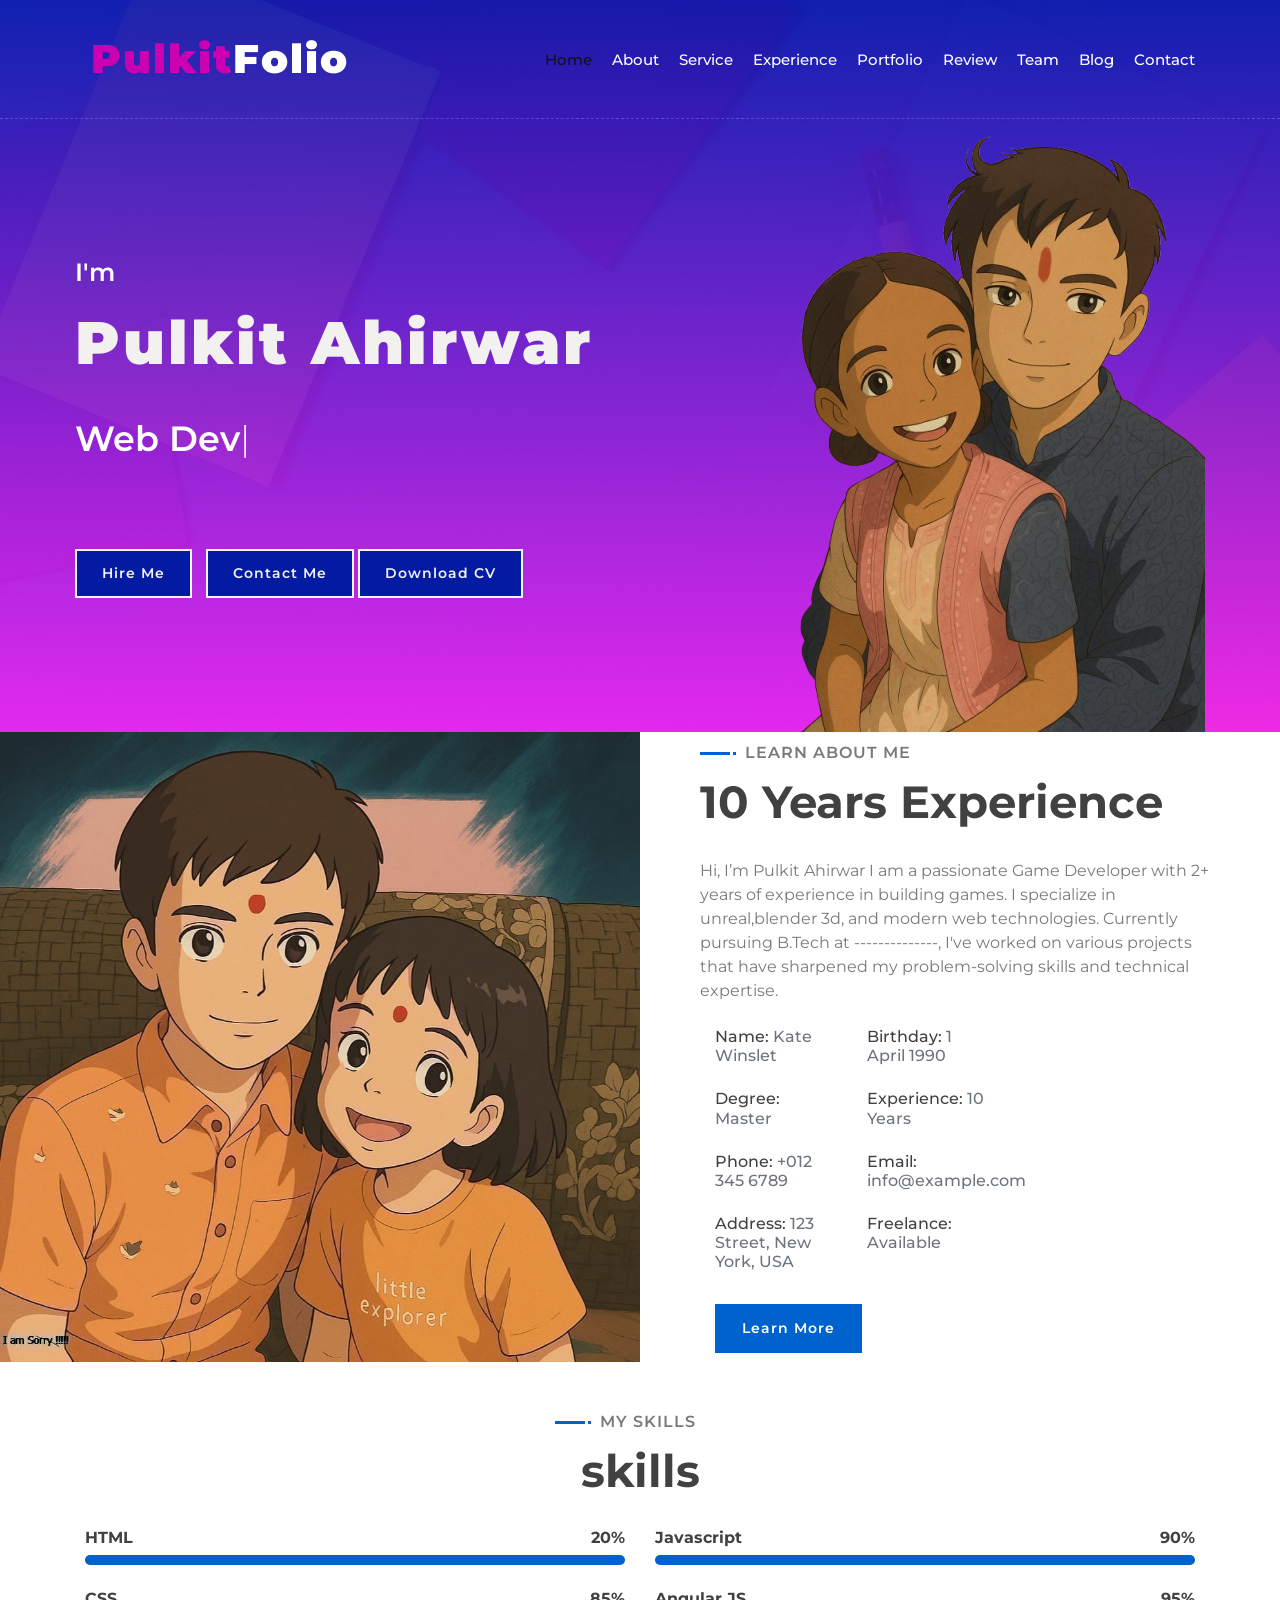
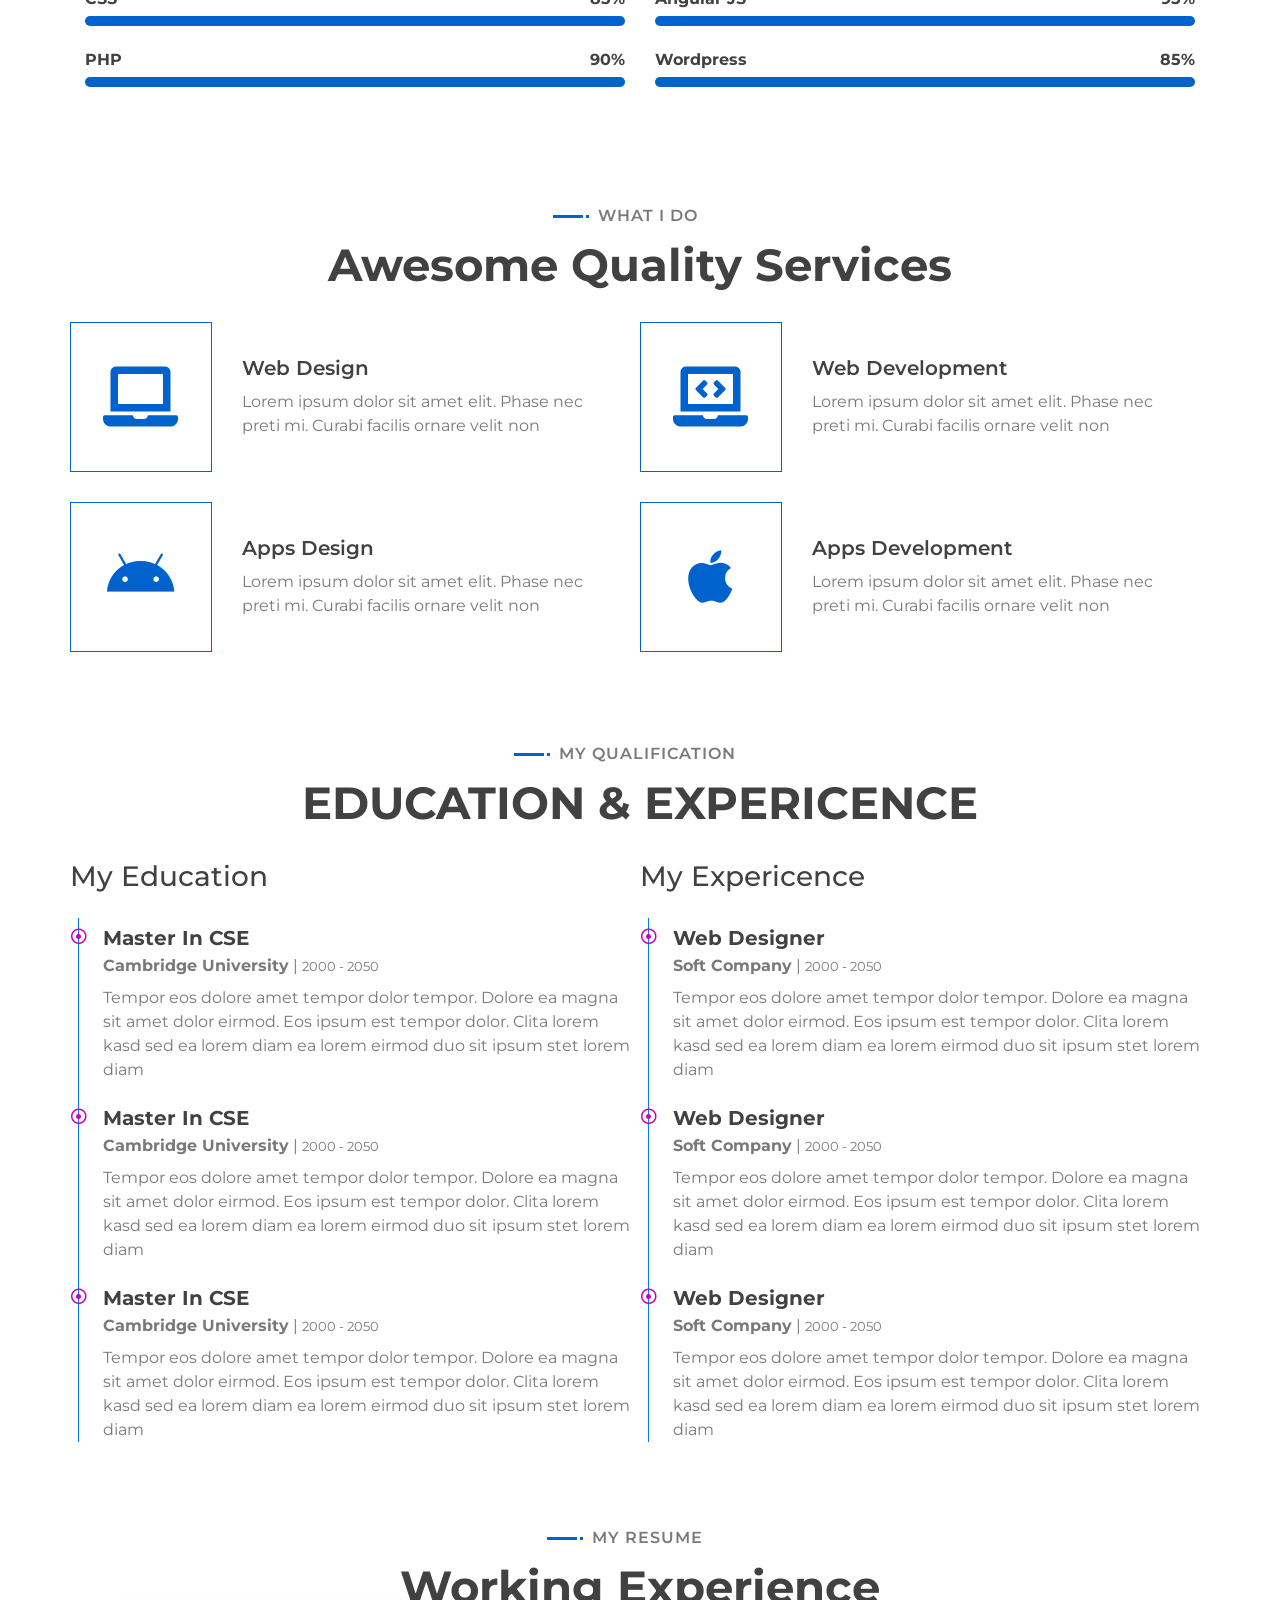
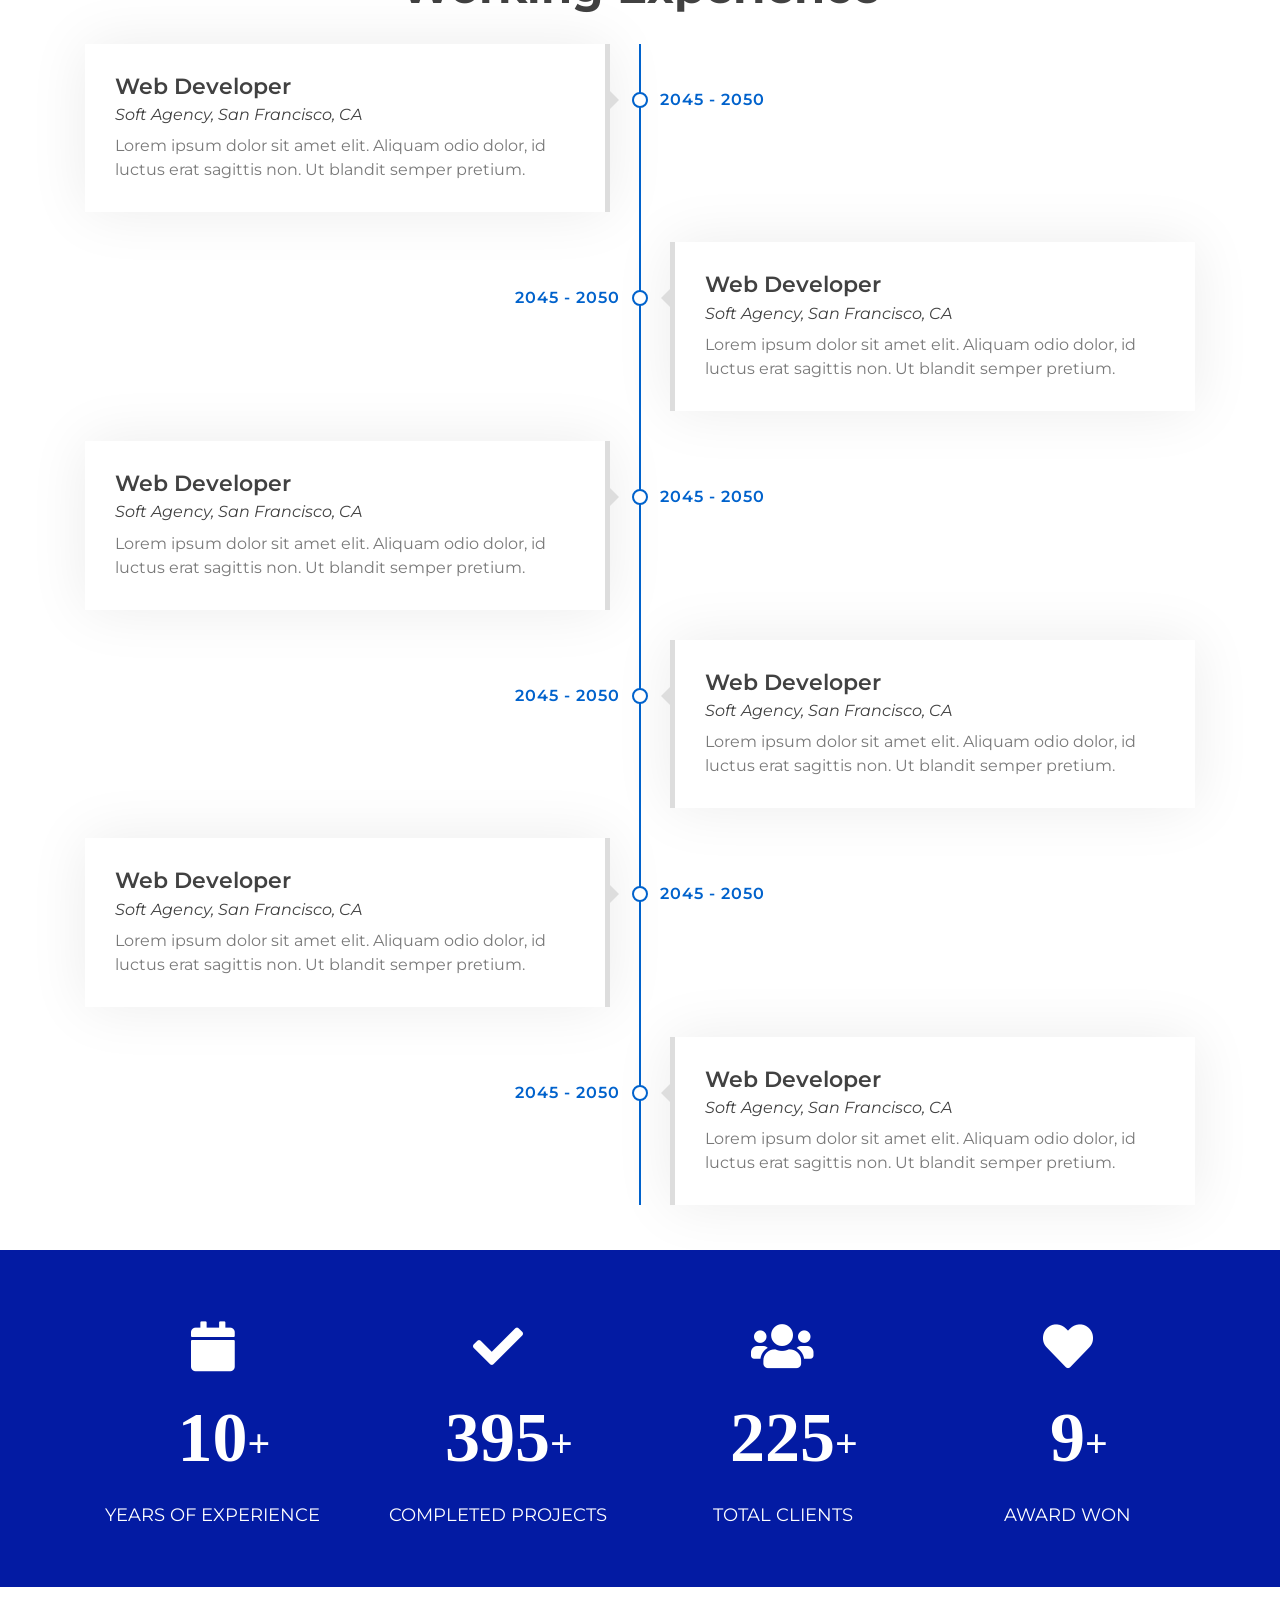
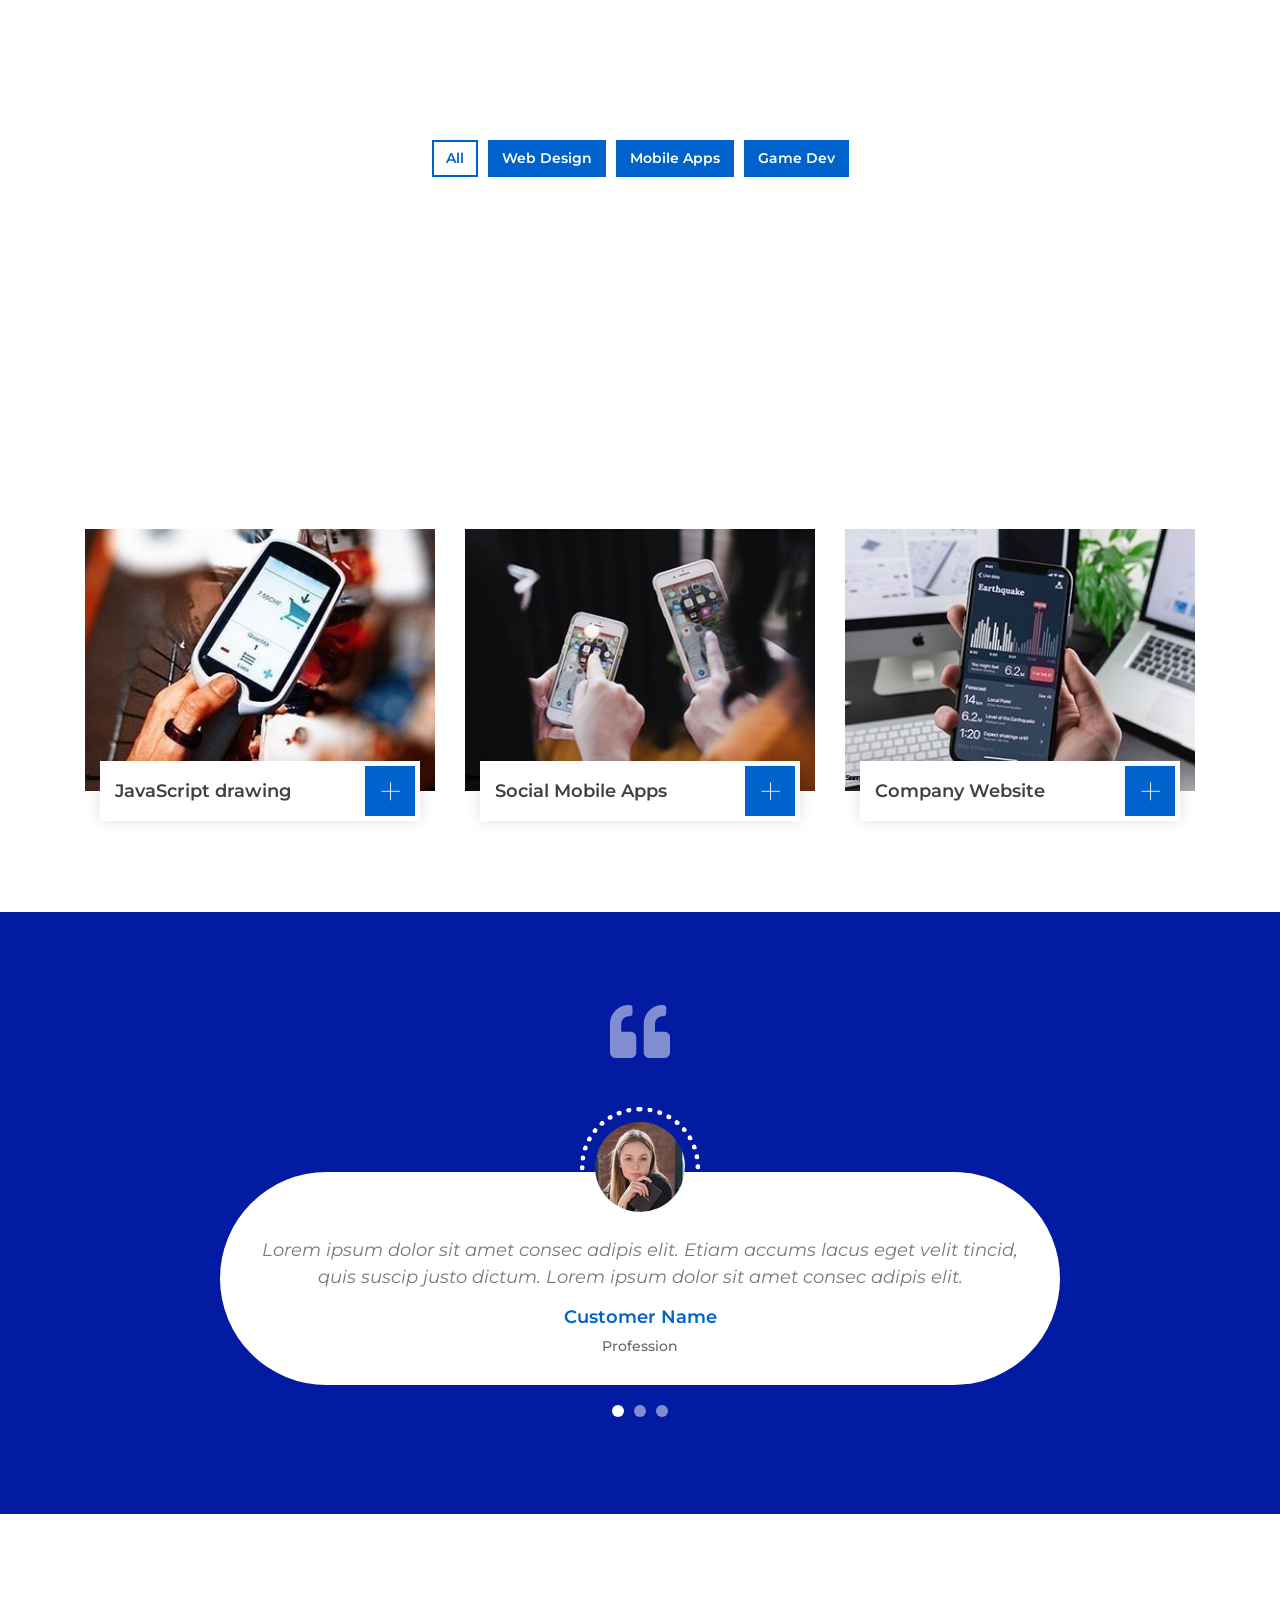
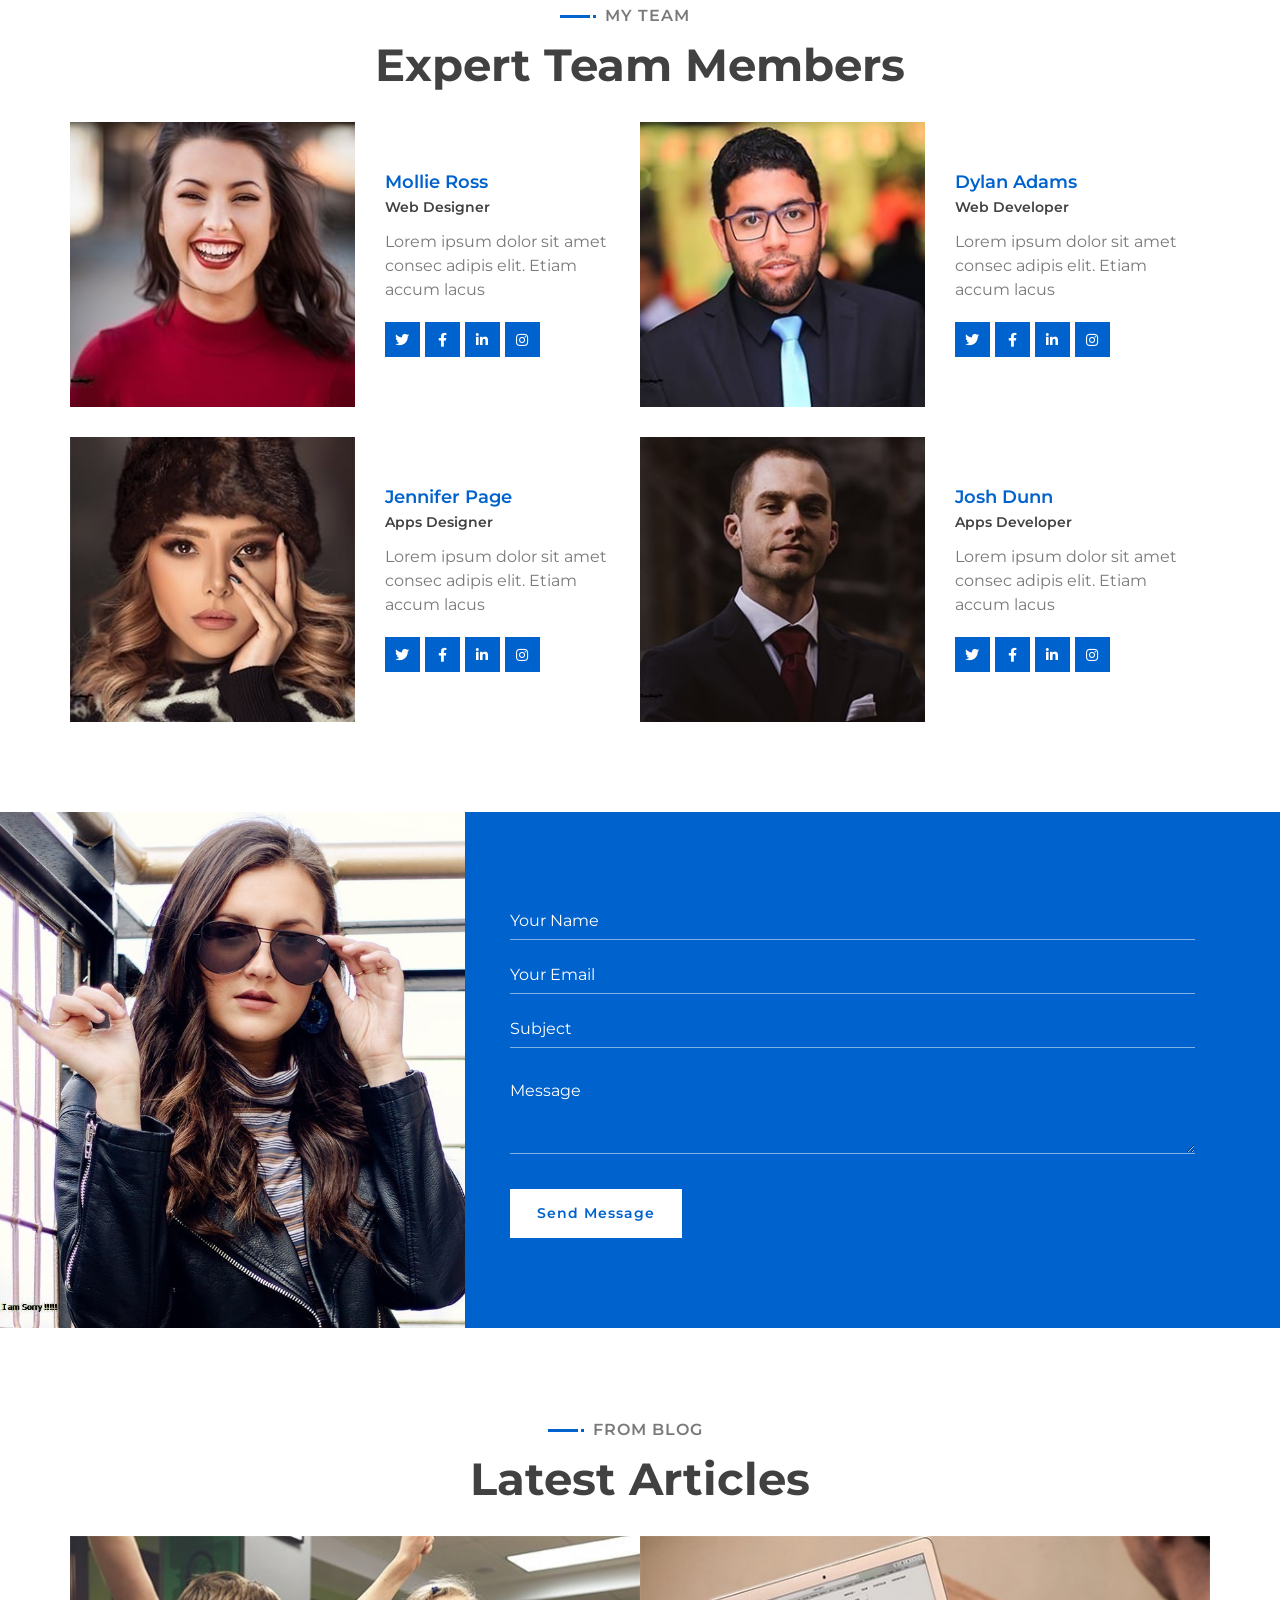
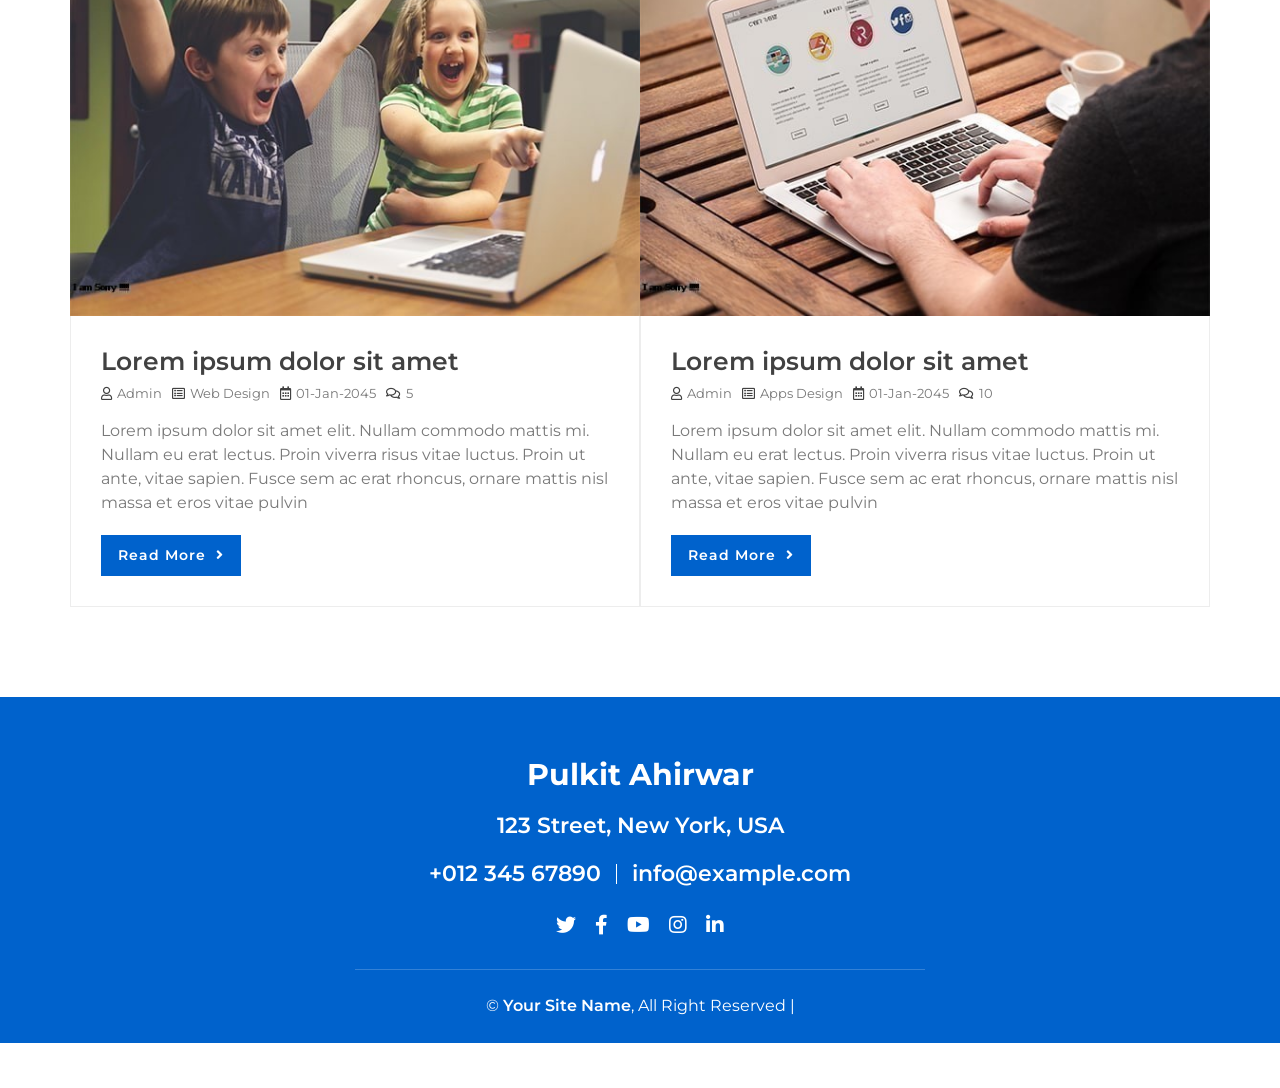
==== commit 381feaa1: "Add files via upload" ====
--- a/index.html
+++ b/index.html
@@ -107,8 +107,9 @@
                         </div>
                         <div class="about-text">
                             <p>
-                                Lorem ipsum dolor sit amet, consectetur adipiscing elit. Phasellus nec pretium mi.
-                                Curabitur facilisis ornare velit non vulputate. Aliquam metus tortor, auctor id gravida
+                               Hi, I’m Pulkit Ahirwar
+
+I am a passionate Game Developer with 2+ years of experience in building games. I specialize in unreal,blender 3d, and modern web technologies. Currently pursuing B.Tech at --------------, I've worked on various projects that have sharpened my problem-solving skills and technical expertise.
                             </p>
                         </div>
                         <div class="col-lg-7">
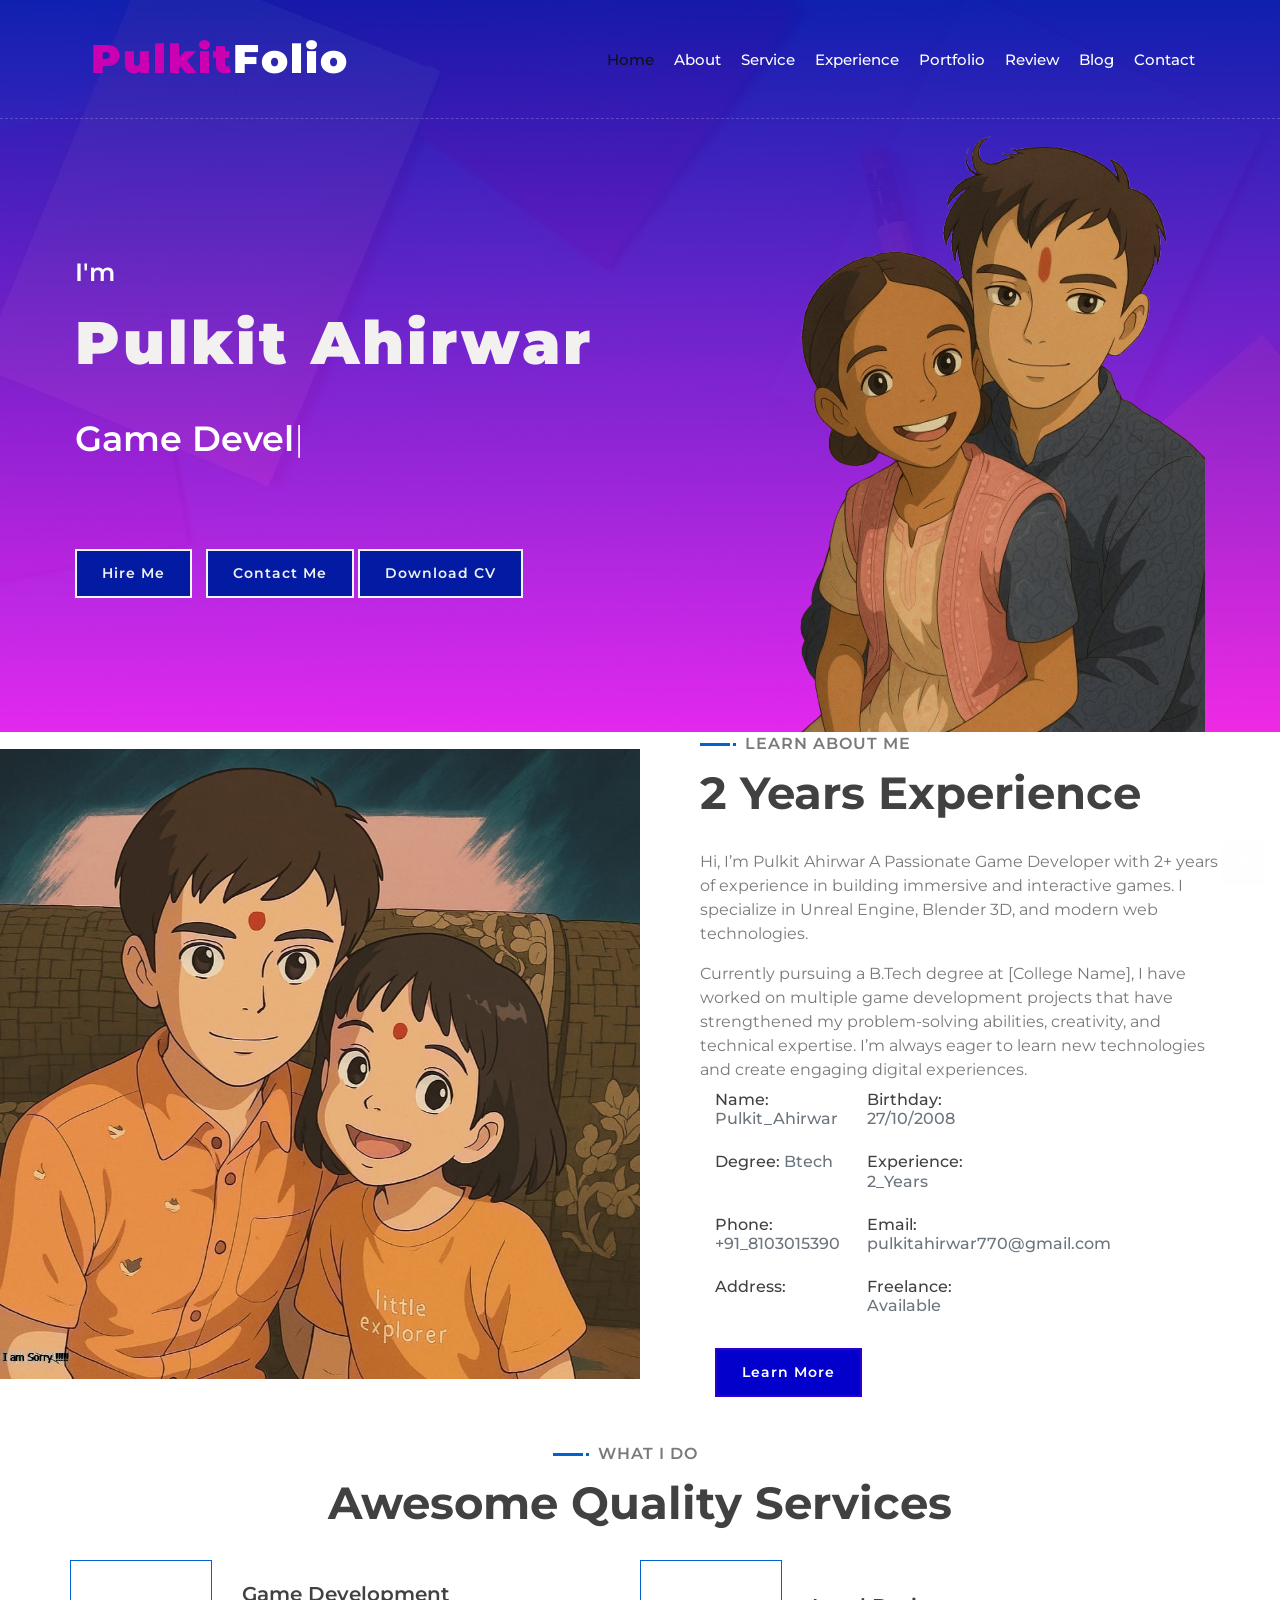
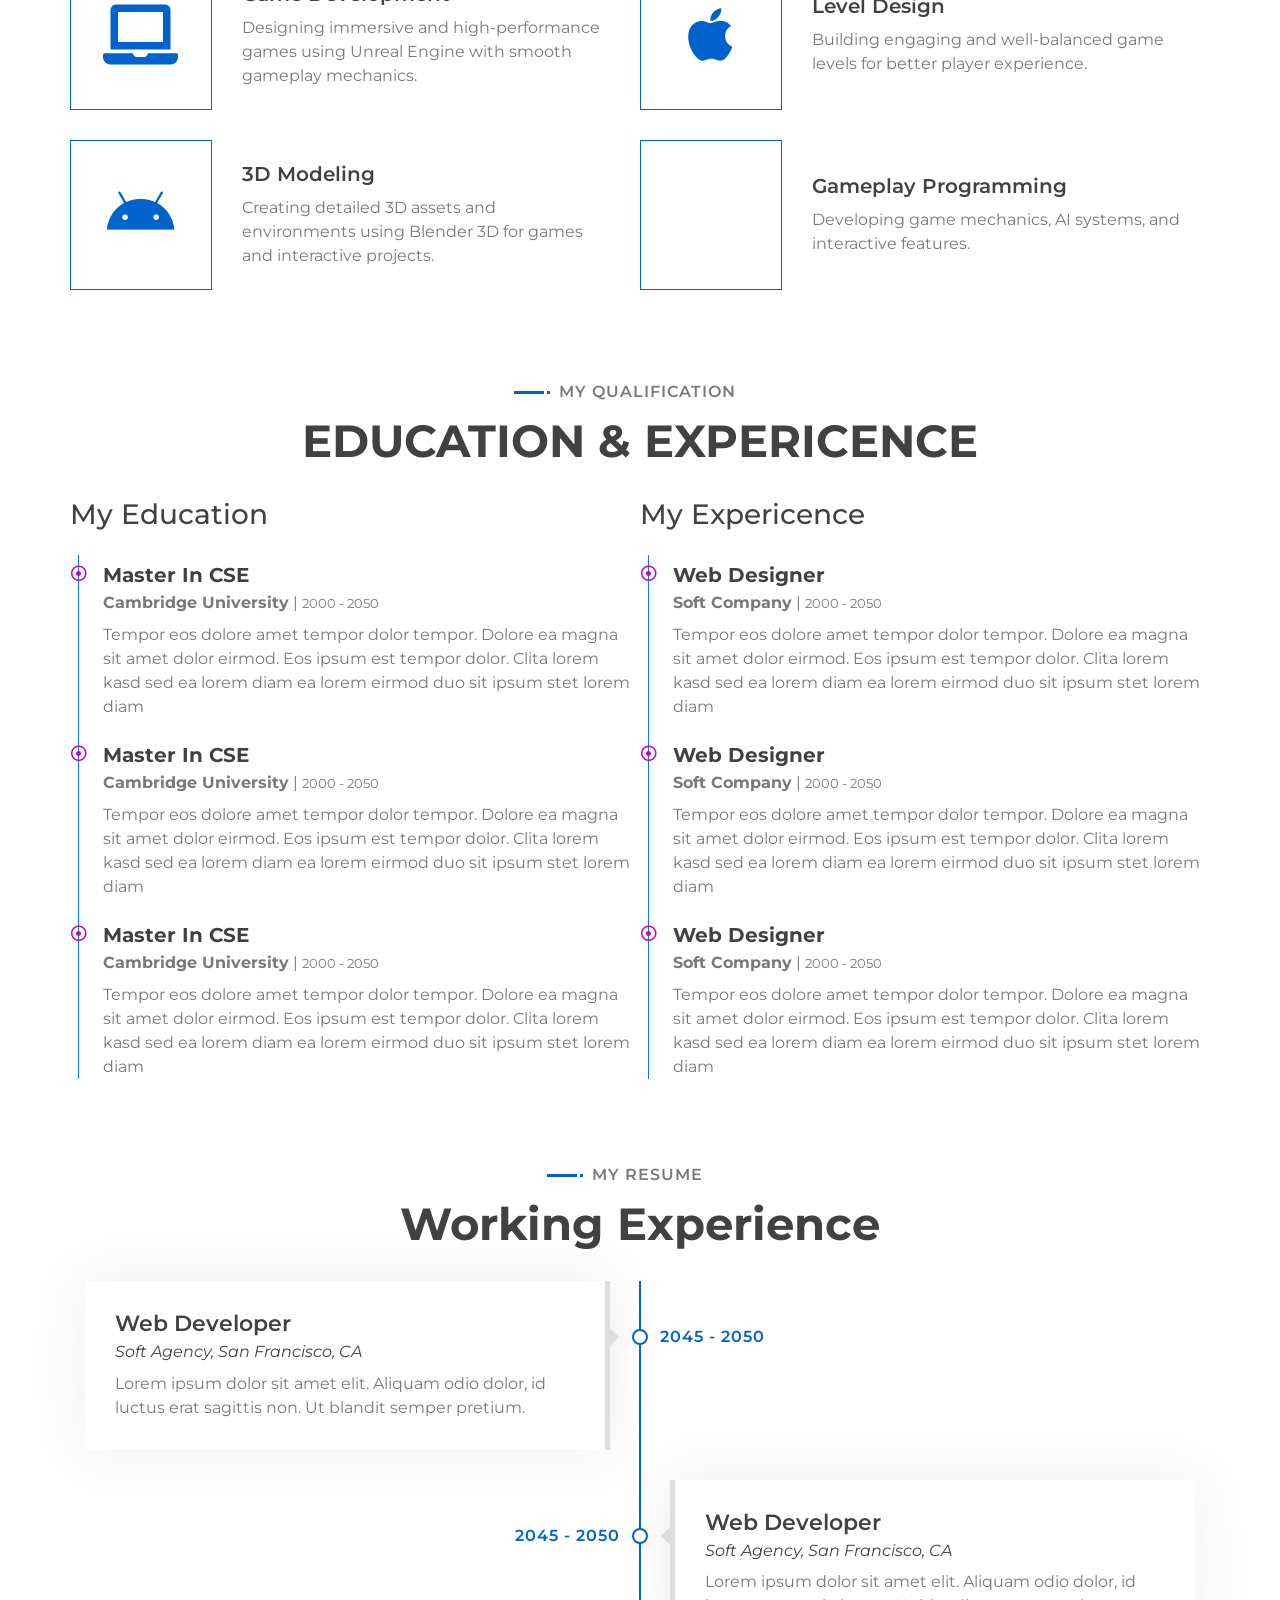
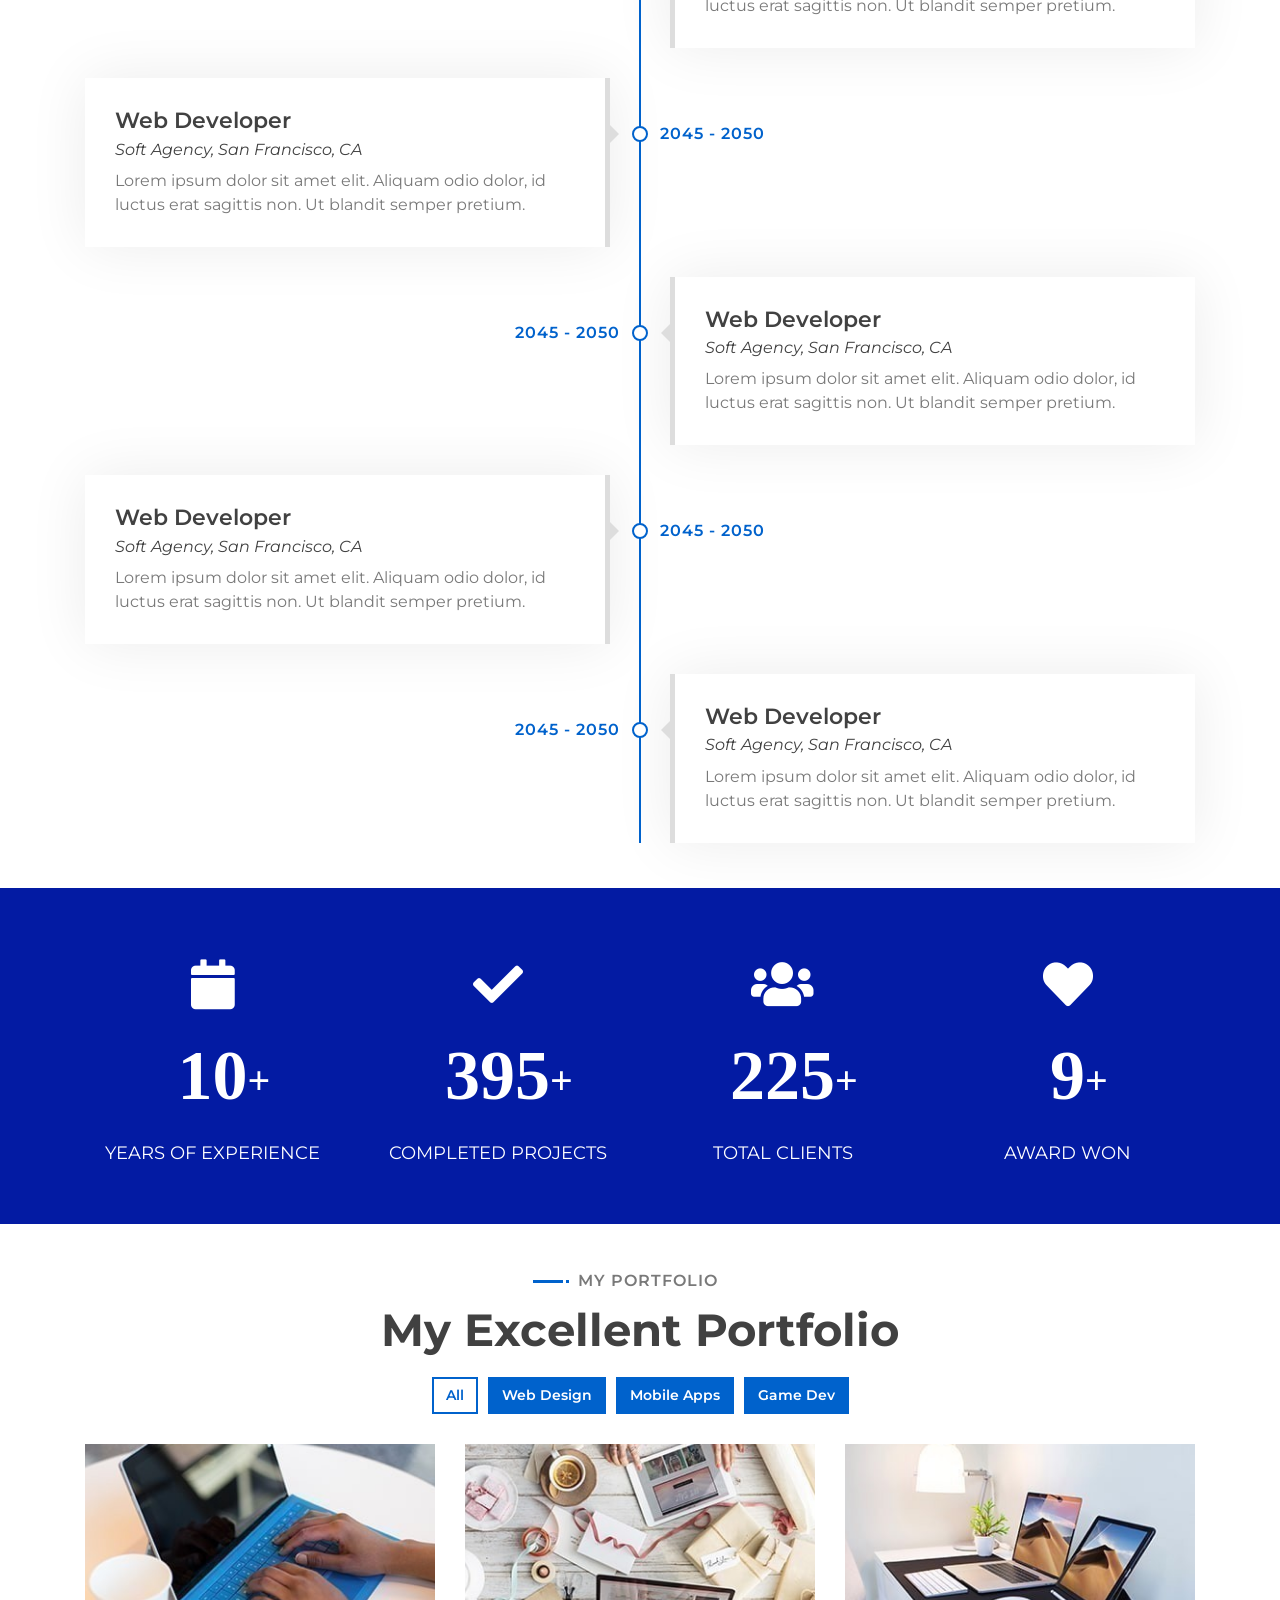
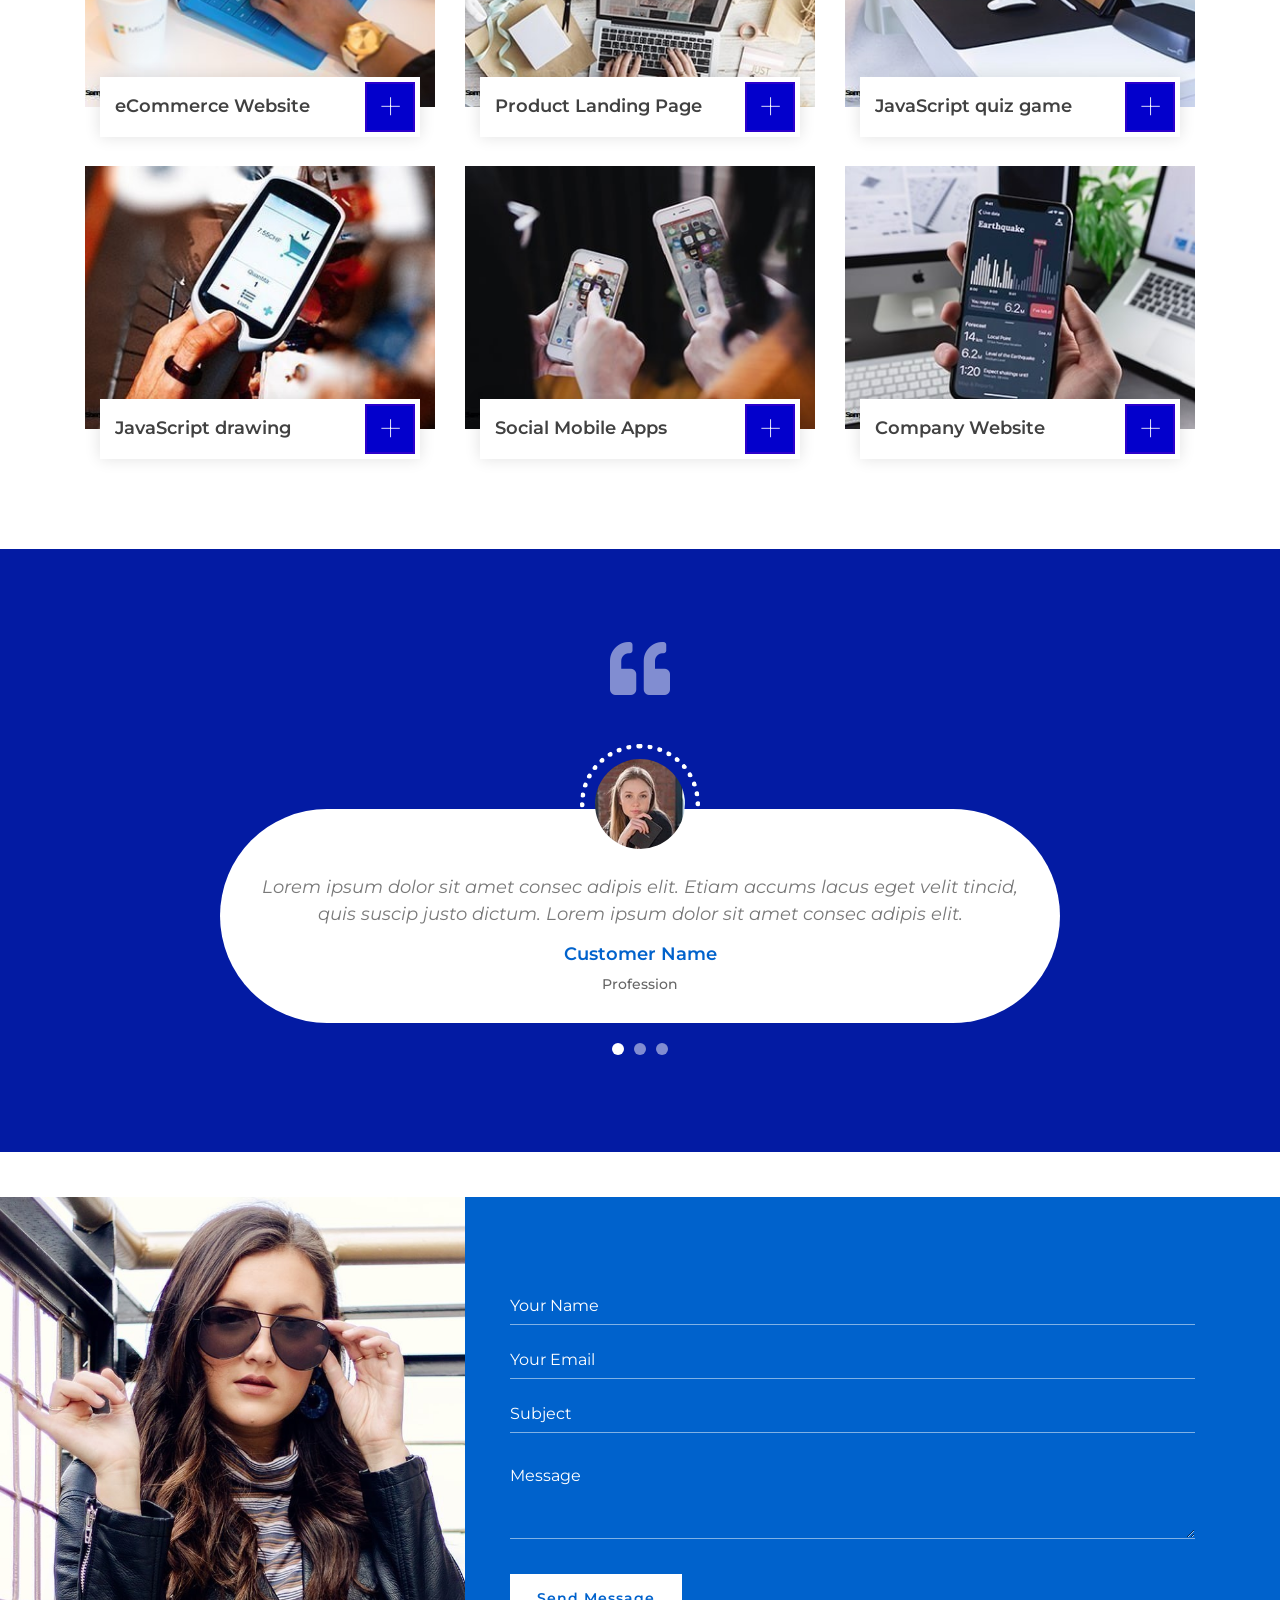
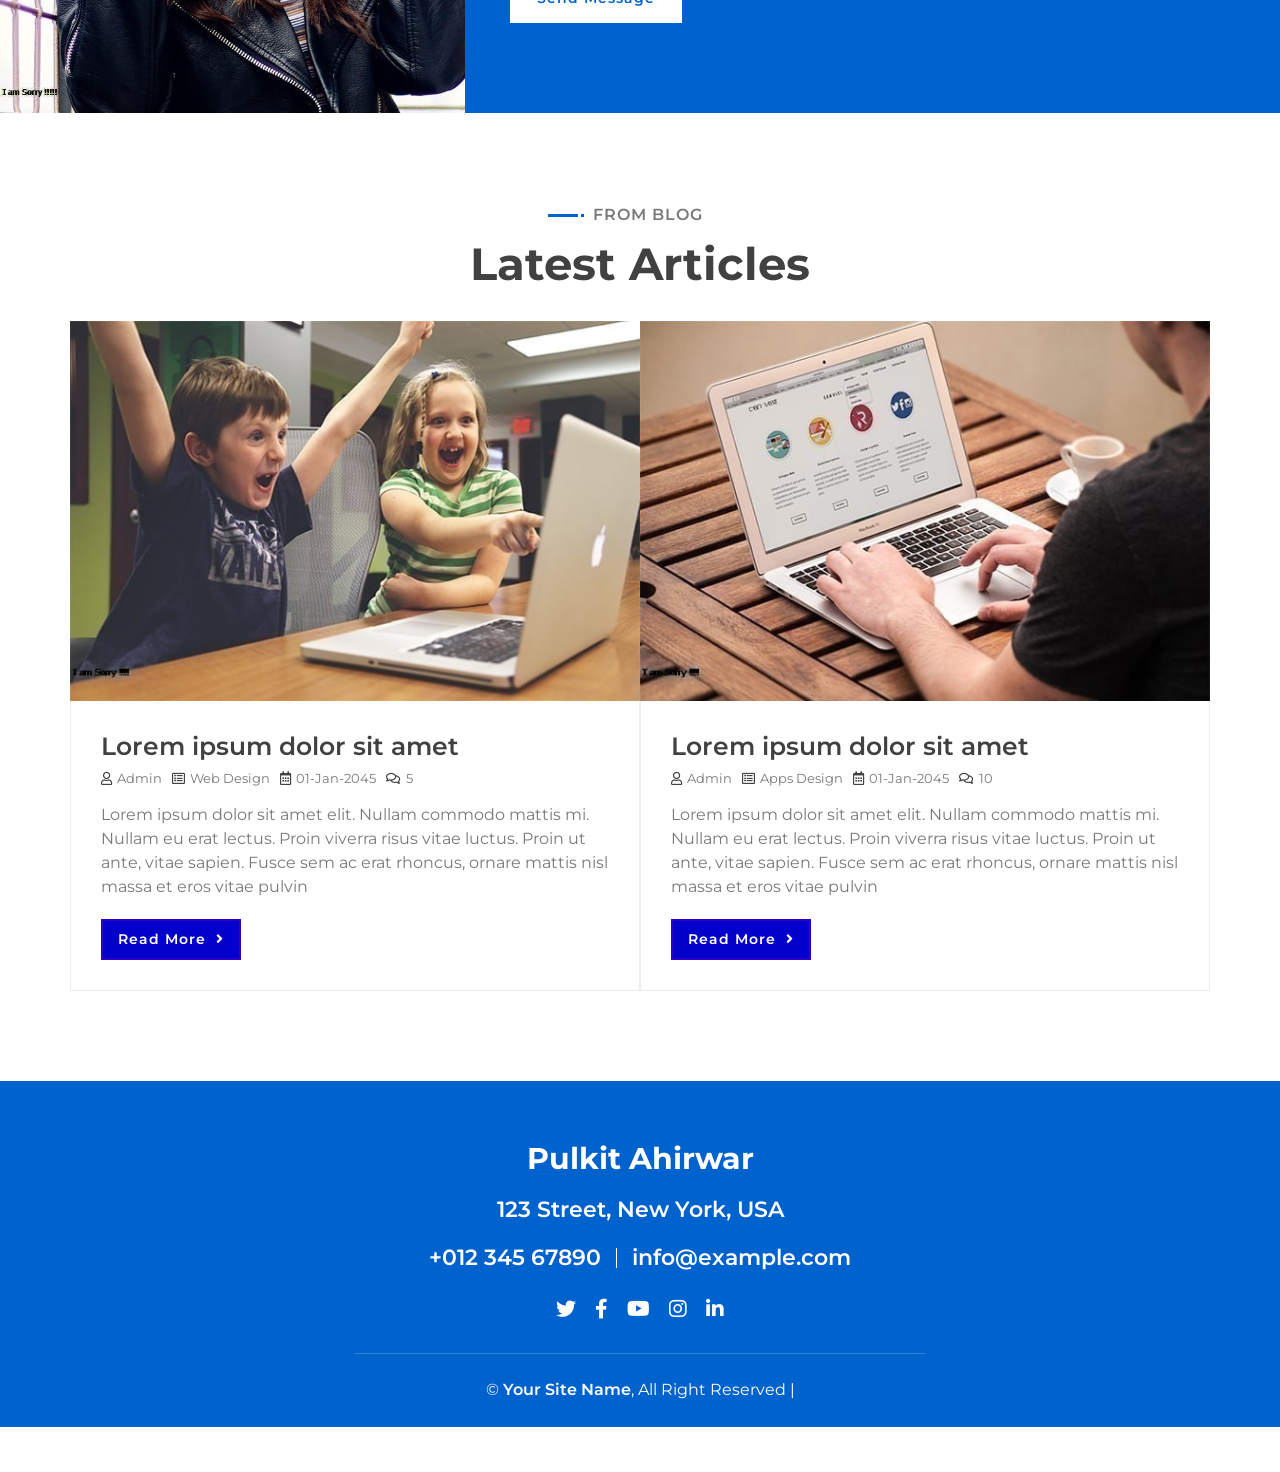
==== commit b77a3454: "Add files via upload" ====
--- a/index.html
+++ b/index.html
@@ -45,7 +45,7 @@
                     <a href="#experience" class="nav-item nav-link">Experience</a>
                     <a href="#portfolio" class="nav-item nav-link">Portfolio</a>
                     <a href="#review" class="nav-item nav-link">Review</a>
-                    <a href="#team" class="nav-item nav-link">Team</a>
+                    
                     <a href="#blog" class="nav-item nav-link">Blog</a>
                     <a href="#contact" class="nav-item nav-link">Contact</a>
                 </div>
@@ -66,7 +66,7 @@
                             <h1>Pulkit Ahirwar</h1>
                             <h2></h2>
                             <h1 class="typed-text-output d-inline font-weight-lighter text-white"></h1>
-                            <div class="typed-text">Web Designer, Web Developer, Front End Developer, Game Designer,  Game Developer</div>
+                            <div class="typed-text"> Game Developer, Unreal Engine Specialist, Blender 3D Specialist, Immersive Game Creator, Gameplay Developer,</div>
                              <div class="d-flex align-items-center justify-content-center justify-content-lg-start pt-5">
                         
                       
@@ -103,38 +103,39 @@
                     <div class="about-content">
                         <div class="section-header text-left">
                             <p>Learn About Me</p>
-                            <h2>10 Years Experience</h2>
+                            <h2>2 Years Experience</h2>
                         </div>
                         <div class="about-text">
-                            <p>
-                               Hi, I’m Pulkit Ahirwar
-
-I am a passionate Game Developer with 2+ years of experience in building games. I specialize in unreal,blender 3d, and modern web technologies. Currently pursuing B.Tech at --------------, I've worked on various projects that have sharpened my problem-solving skills and technical expertise.
-                            </p>
+                           
+                            
+<p> Hi, I’m Pulkit Ahirwar  A Passionate Game Developer with 2+ years of experience in building immersive and interactive games. I specialize in Unreal Engine, Blender 3D, and modern web technologies.</p>
+
+Currently pursuing a B.Tech degree at [College Name], I have worked on multiple game development projects that have strengthened my problem-solving abilities, creativity, and technical expertise. I’m always eager to learn new technologies and create engaging digital experiences.
+                          
                         </div>
                         <div class="col-lg-7">
 
                             <div class="row mb-3">
                                 <div class="col-sm-6 py-2">
-                                    <h6>Name: <span class="text-secondary">Kate Winslet</span></h3>
+                                    <h6>Name: <span class="text-secondary">Pulkit_Ahirwar</span></h3>
                                 </div>
                                 <div class="col-sm-6 py-2">
-                                    <h6>Birthday: <span class="text-secondary">1 April 1990</span></h6>
+                                    <h6>Birthday: <span class="text-secondary">27/10/2008</span></h6>
                                 </div>
                                 <div class="col-sm-6 py-2">
-                                    <h6>Degree: <span class="text-secondary">Master</span></h6>
+                                    <h6>Degree: <span class="text-secondary">Btech</span></h6>
                                 </div>
                                 <div class="col-sm-6 py-2">
-                                    <h6>Experience: <span class="text-secondary">10 Years</span></h6>
+                                    <h6>Experience: <span class="text-secondary">2_Years</span></h6>
                                 </div>
                                 <div class="col-sm-6 py-2">
-                                    <h6>Phone: <span class="text-secondary">+012 345 6789</span></h6>
+                                    <h6>Phone: <span class="text-secondary">+91_8103015390</span></h6>
                                 </div>
                                 <div class="col-sm-6 py-2">
-                                    <h6>Email: <span class="text-secondary">info@example.com</span></h6>
+                                    <h6>Email: <span class="text-secondary">pulkitahirwar770@gmail.com</span></h6>
                                 </div>
                                 <div class="col-sm-6 py-2">
-                                    <h6>Address: <span class="text-secondary">123 Street, New York, USA</span></h6>
+                                    <h6>Address: <span class="text-secondary"></span></h6>
                                 </div>
                                 <div class="col-sm-6 py-2">
                                     <h6>Freelance: <span class="text-secondary">Available</span></h6>
@@ -148,83 +149,7 @@
             </div>
         </div>
         <!-- About End -->
- <!-- Skill Start -->
-        <div class="container-fluid py-5" id="skill">
-            <div class="container">
-                <div class="section-header text-center wow zoomIn" data-wow-delay="0.1s">
-                    <p>My skills</p>
-                    <h2> skills </h2>
-                </div>
-                <div class="row align-items-center">
-                    <div class="col-md-6">
-                        <div class="skill mb-4">
-                            <div class="d-flex justify-content-between">
-                                <h6 class="font-weight-bold">HTML</h6>
-                                <h6 class="font-weight-bold">20%</h6>
-                            </div>
-                            <div class="progress">
-                                <div class="progress-bar bg-primary" role="progressbar" aria-valuenow="20"
-                                    aria-valuemin="0" aria-valuemax="100"></div>
-                            </div>
-                        </div>
-                        <div class="skill mb-4">
-                            <div class="d-flex justify-content-between">
-                                <h6 class="font-weight-bold">CSS</h6>
-                                <h6 class="font-weight-bold">85%</h6>
-                            </div>
-                            <div class="progress">
-                                <div class="progress-bar bg-warning" role="progressbar" aria-valuenow="85"
-                                    aria-valuemin="0" aria-valuemax="100"></div>
-                            </div>
-                        </div>
-                        <div class="skill mb-4">
-                            <div class="d-flex justify-content-between">
-                                <h6 class="font-weight-bold">PHP</h6>
-                                <h6 class="font-weight-bold">90%</h6>
-                            </div>
-                            <div class="progress">
-                                <div class="progress-bar bg-danger" role="progressbar" aria-valuenow="90"
-                                    aria-valuemin="0" aria-valuemax="100"></div>
-                            </div>
-                        </div>
-                    </div>
-                    <div class="col-md-6">
-                        <div class="skill mb-4">
-                            <div class="d-flex justify-content-between">
-                                <h6 class="font-weight-bold">Javascript</h6>
-                                <h6 class="font-weight-bold">90%</h6>
-                            </div>
-                            <div class="progress">
-                                <div class="progress-bar bg-danger" role="progressbar" aria-valuenow="90"
-                                    aria-valuemin="0" aria-valuemax="100"></div>
-                            </div>
-                        </div>
-                        <div class="skill mb-4">
-                            <div class="d-flex justify-content-between">
-                                <h6 class="font-weight-bold">Angular JS</h6>
-                                <h6 class="font-weight-bold">95%</h6>
-                            </div>
-                            <div class="progress">
-                                <div class="progress-bar bg-dark" role="progressbar" aria-valuenow="95"
-                                    aria-valuemin="0" aria-valuemax="100"></div>
-                            </div>
-                        </div>
-                        <div class="skill mb-4">
-                            <div class="d-flex justify-content-between">
-                                <h6 class="font-weight-bold">Wordpress</h6>
-                                <h6 class="font-weight-bold">85%</h6>
-                            </div>
-                            <div class="progress">
-                                <div class="progress-bar bg-info" role="progressbar" aria-valuenow="85"
-                                    aria-valuemin="0" aria-valuemax="100"></div>
-                            </div>
-                        </div>
-                    </div>
-                </div>
-            </div>
-        </div>
-        <!-- Skill End -->
-
+ 
         <!-- Service Start -->
         <div class="service" id="service">
             <div class="container">
@@ -239,9 +164,9 @@
                                 <i class="fa fa-laptop"></i>
                             </div>
                             <div class="service-text">
-                                <h3>Web Design</h3>
+                                <h3>Game Development</h3>
                                 <p>
-                                    Lorem ipsum dolor sit amet elit. Phase nec preti mi. Curabi facilis ornare velit non
+                                    Designing immersive and high-performance games using Unreal Engine with smooth gameplay mechanics.
                                 </p>
                             </div>
                         </div>
@@ -249,12 +174,12 @@
                     <div class="col-lg-6 wow fadeInUp" data-wow-delay="0.2s">
                         <div class="service-item">
                             <div class="service-icon">
-                                <i class="fa fa-laptop-code"></i>
+                                 <i class="fab fa-apple"></i>
                             </div>
                             <div class="service-text">
-                                <h3>Web Development</h3>
+                                <h3>Level Design</h3>
                                 <p>
-                                    Lorem ipsum dolor sit amet elit. Phase nec preti mi. Curabi facilis ornare velit non
+                                    Building engaging and well-balanced game levels for better player experience.
                                 </p>
                             </div>
                         </div>
@@ -265,9 +190,9 @@
                                 <i class="fab fa-android"></i>
                             </div>
                             <div class="service-text">
-                                <h3>Apps Design</h3>
+                                <h3>3D Modeling</h3>
                                 <p>
-                                    Lorem ipsum dolor sit amet elit. Phase nec preti mi. Curabi facilis ornare velit non
+                                    Creating detailed 3D assets and environments using Blender 3D for games and interactive projects.
                                 </p>
                             </div>
                         </div>
@@ -275,12 +200,12 @@
                     <div class="col-lg-6 wow fadeInUp" data-wow-delay="0.6s">
                         <div class="service-item">
                             <div class="service-icon">
-                                <i class="fab fa-apple"></i>
+                              <i class="fab fa-gamepad-modern"></i>
                             </div>
                             <div class="service-text">
-                                <h3>Apps Development</h3>
+                                <h3>Gameplay Programming</h3>
                                 <p>
-                                    Lorem ipsum dolor sit amet elit. Phase nec preti mi. Curabi facilis ornare velit non
+                                    Developing game mechanics, AI systems, and interactive features.
                                 </p>
                             </div>
                         </div>
@@ -631,101 +556,6 @@
         </div>
         <!-- Testimonial End -->
 
-
-        <!-- Team Start -->
-        <div class="team" id="team">
-            <div class="container">
-                <div class="section-header text-center wow zoomIn" data-wow-delay="0.1s">
-                    <p>My Team</p>
-                    <h2>Expert Team Members</h2>
-                </div>
-                <div class="row">
-                    <div class="col-lg-6 wow fadeInUp" data-wow-delay="0.0s">
-                        <div class="team-item">
-                            <div class="team-img">
-                                <img src="img/team-1.jpg" alt="Image">
-                            </div>
-                            <div class="team-text">
-                                <h2>Mollie Ross</h2>
-                                <h4>Web Designer</h4>
-                                <p>
-                                    Lorem ipsum dolor sit amet consec adipis elit. Etiam accum lacus
-                                </p>
-                                <div class="team-social">
-                                    <a class="btn" href=""><i class="fab fa-twitter"></i></a>
-                                    <a class="btn" href=""><i class="fab fa-facebook-f"></i></a>
-                                    <a class="btn" href=""><i class="fab fa-linkedin-in"></i></a>
-                                    <a class="btn" href=""><i class="fab fa-instagram"></i></a>
-                                </div>
-                            </div>
-                        </div>
-                    </div>
-                    <div class="col-lg-6 wow fadeInUp" data-wow-delay="0.2s">
-                        <div class="team-item">
-                            <div class="team-img">
-                                <img src="img/team-2.jpg" alt="Image">
-                            </div>
-                            <div class="team-text">
-                                <h2>Dylan Adams</h2>
-                                <h4>Web Developer</h4>
-                                <p>
-                                    Lorem ipsum dolor sit amet consec adipis elit. Etiam accum lacus
-                                </p>
-                                <div class="team-social">
-                                    <a class="btn" href=""><i class="fab fa-twitter"></i></a>
-                                    <a class="btn" href=""><i class="fab fa-facebook-f"></i></a>
-                                    <a class="btn" href=""><i class="fab fa-linkedin-in"></i></a>
-                                    <a class="btn" href=""><i class="fab fa-instagram"></i></a>
-                                </div>
-                            </div>
-                        </div>
-                    </div>
-                    <div class="col-lg-6 wow fadeInUp" data-wow-delay="0.4s">
-                        <div class="team-item">
-                            <div class="team-img">
-                                <img src="img/team-3.jpg" alt="Image">
-                            </div>
-                            <div class="team-text">
-                                <h2>Jennifer Page</h2>
-                                <h4>Apps Designer</h4>
-                                <p>
-                                    Lorem ipsum dolor sit amet consec adipis elit. Etiam accum lacus
-                                </p>
-                                <div class="team-social">
-                                    <a class="btn" href=""><i class="fab fa-twitter"></i></a>
-                                    <a class="btn" href=""><i class="fab fa-facebook-f"></i></a>
-                                    <a class="btn" href=""><i class="fab fa-linkedin-in"></i></a>
-                                    <a class="btn" href=""><i class="fab fa-instagram"></i></a>
-                                </div>
-                            </div>
-                        </div>
-                    </div>
-                    <div class="col-lg-6 wow fadeInUp" data-wow-delay="0.6s">
-                        <div class="team-item">
-                            <div class="team-img">
-                                <img src="img/team-4.jpg" alt="Image">
-                            </div>
-                            <div class="team-text">
-                                <h2>Josh Dunn</h2>
-                                <h4>Apps Developer</h4>
-                                <p>
-                                    Lorem ipsum dolor sit amet consec adipis elit. Etiam accum lacus
-                                </p>
-                                <div class="team-social">
-                                    <a class="btn" href=""><i class="fab fa-twitter"></i></a>
-                                    <a class="btn" href=""><i class="fab fa-facebook-f"></i></a>
-                                    <a class="btn" href=""><i class="fab fa-linkedin-in"></i></a>
-                                    <a class="btn" href=""><i class="fab fa-instagram"></i></a>
-                                </div>
-                            </div>
-                        </div>
-                    </div>
-                </div>
-            </div>
-        </div>
-        <!-- Team End -->
-
-
         <!-- Contact Start -->
         <div class="contact wow fadeInUp" data-wow-delay="0.1s" id="contact">
             <div class="container-fluid">
--- a/css/style.css
+++ b/css/style.css
@@ -46,10 +46,10 @@
     font-weight: 600;
     letter-spacing: 1px;
     color: #ffffff;
-    background: #0062cc;
+    background: #2c00cc;
     border: 2px solid transparent;
     border-radius: 0;
-    box-shadow: inset 0 0 0 50px #0062cc;
+    box-shadow: inset 0 0 0 50px #0300cc;
     transition: ease-out 0.3s;
     -webkit-transition: ease-out 0.3s;
     -moz-transition: ease-out 0.3s;
@@ -1515,7 +1515,9 @@
         margin-bottom: 20px;
         font-size: 16px;
     }
-    .btn-play span {
+   
+
+.btn-play span {
   display: block;
   position: relative;
   z-index: 3;
@@ -1526,7 +1528,26 @@
   border-top: 11px solid transparent;
   border-bottom: 11px solid transparent;
 }
-   .btn-play:before {
+
+    .footer .footer-menu p {
+        font-size: 16px;
+        line-height: 16px;
+        padding: 0 5px;
+    }
+}
+.btn-play {
+  position: relative;
+  display: block;
+  box-sizing: content-box;
+  width: 16px;
+  height: 26px;
+  border-radius: 100%;
+  border: none;
+  outline: none !important;
+  padding: 18px 20px 20px 28px;
+}
+
+.btn-play:before {
   content: "";
   position: absolute;
   z-index: 0;
@@ -1551,7 +1572,7 @@
   display: block;
   width: 60px;
   height: 60px;
-  background: #ffffff;
+  background: #ede7e7;
   border-radius: 100%;
   transition: all 200ms;
 }
@@ -1568,9 +1589,38 @@
   border-bottom: 11px solid transparent;
 }
 
-    .footer .footer-menu p {
-        font-size: 16px;
-        line-height: 16px;
-        padding: 0 5px;
-    }
-}
+@keyframes pulse-border {
+  0% {
+    transform: translateX(-50%) translateY(-50%) translateZ(0) scale(1);
+    opacity: 1;
+  }
+  100% {
+    transform: translateX(-50%) translateY(-50%) translateZ(0) scale(2);
+    opacity: 0;
+  }
+}
+
+#videoModal .modal-dialog {
+  position: relative;
+  max-width: 800px;
+  margin: 60px auto 0 auto;
+}
+
+#videoModal .modal-body {
+  position: relative;
+  padding: 0px;
+}
+
+#videoModal .close {
+  position: absolute;
+  width: 30px;
+  height: 30px;
+  right: 0px;
+  top: -30px;
+  z-index: 999;
+  font-size: 30px;
+  font-weight: normal;
+  color: #ffffff;
+  background: #000000;
+  opacity: 1;
+}
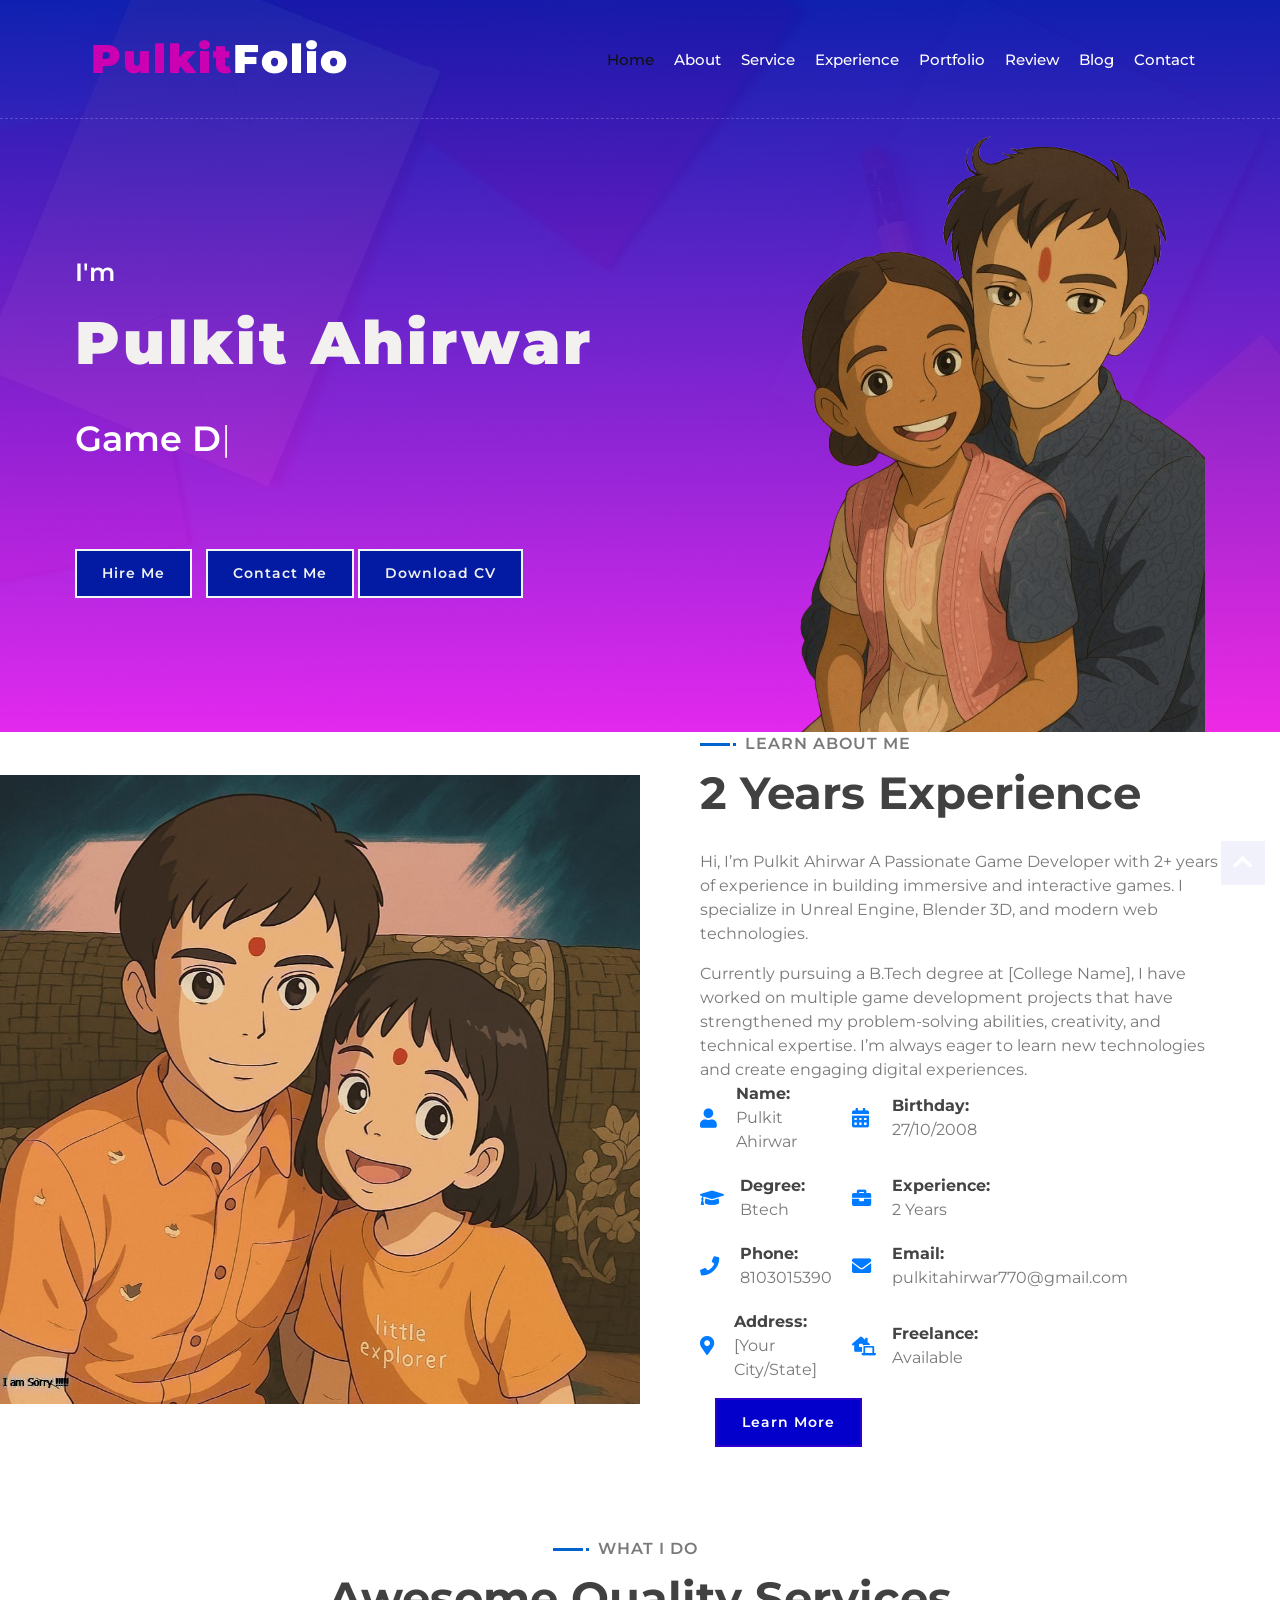
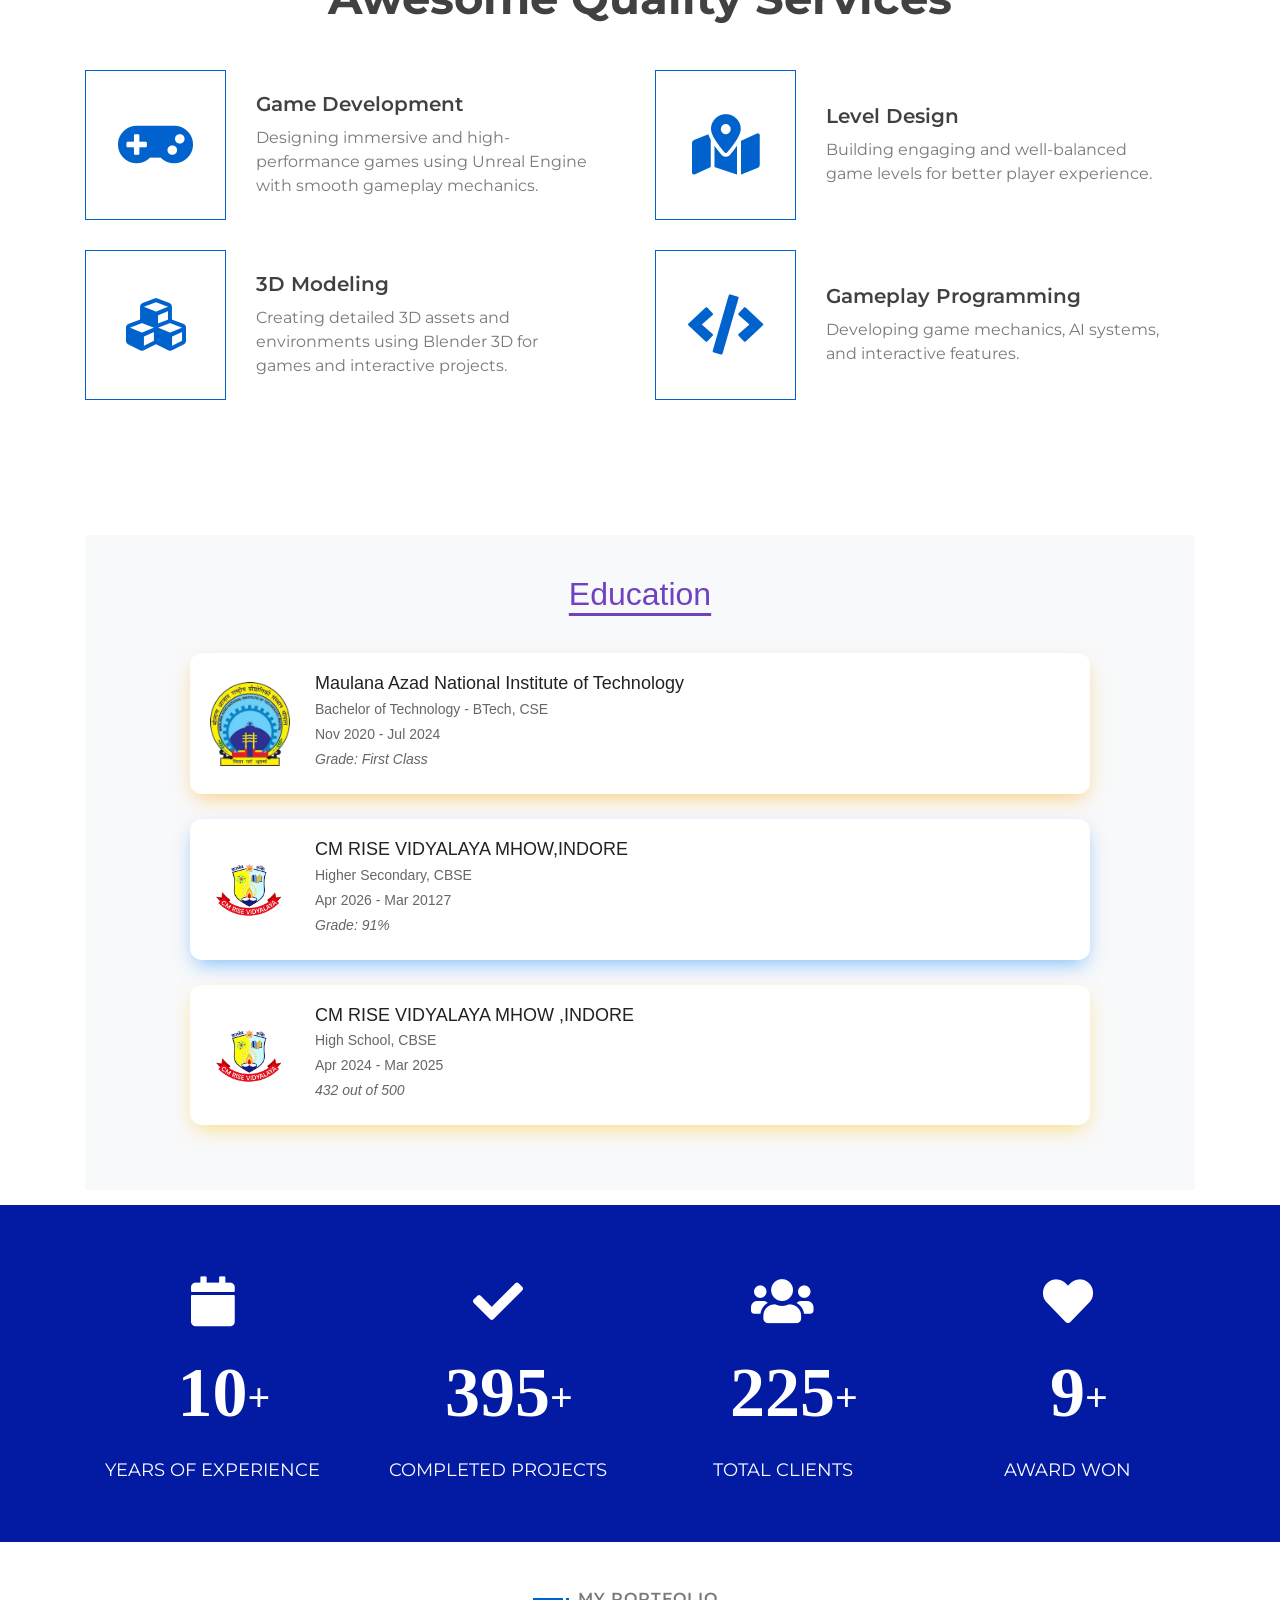
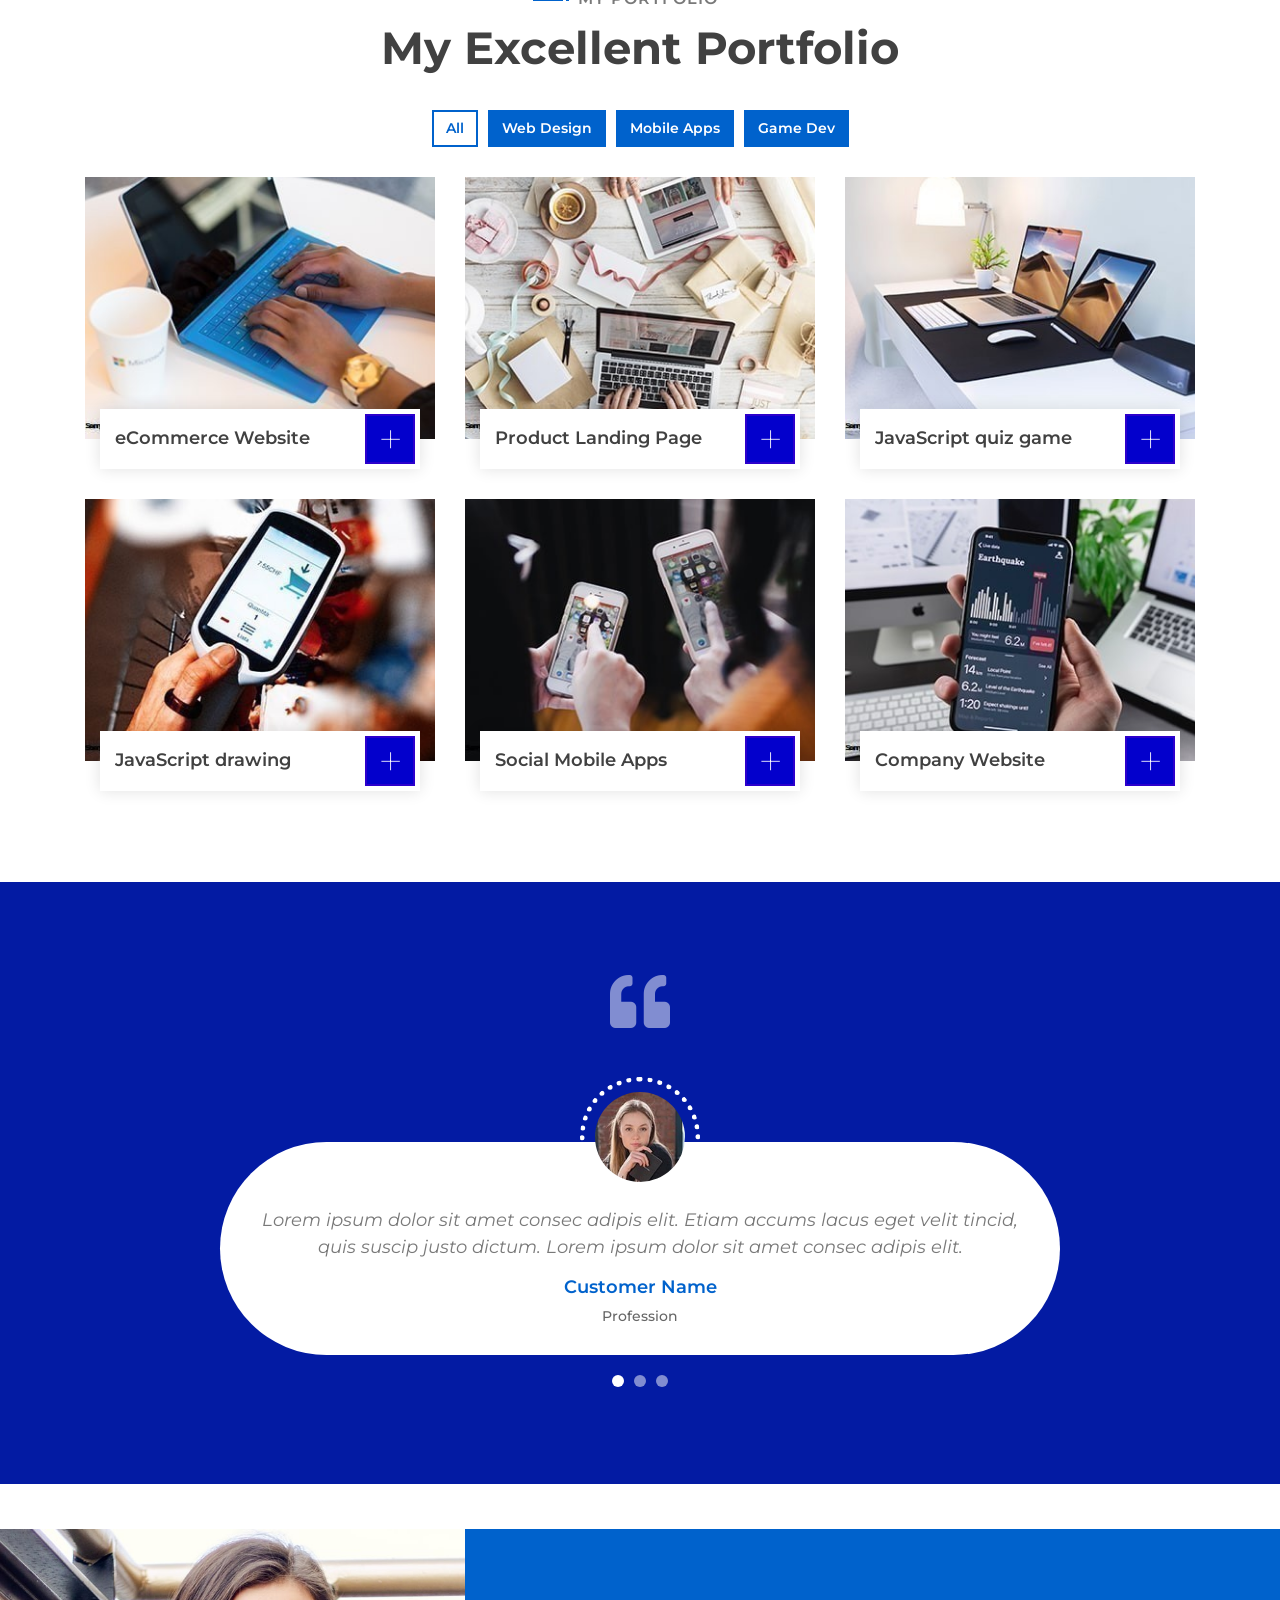
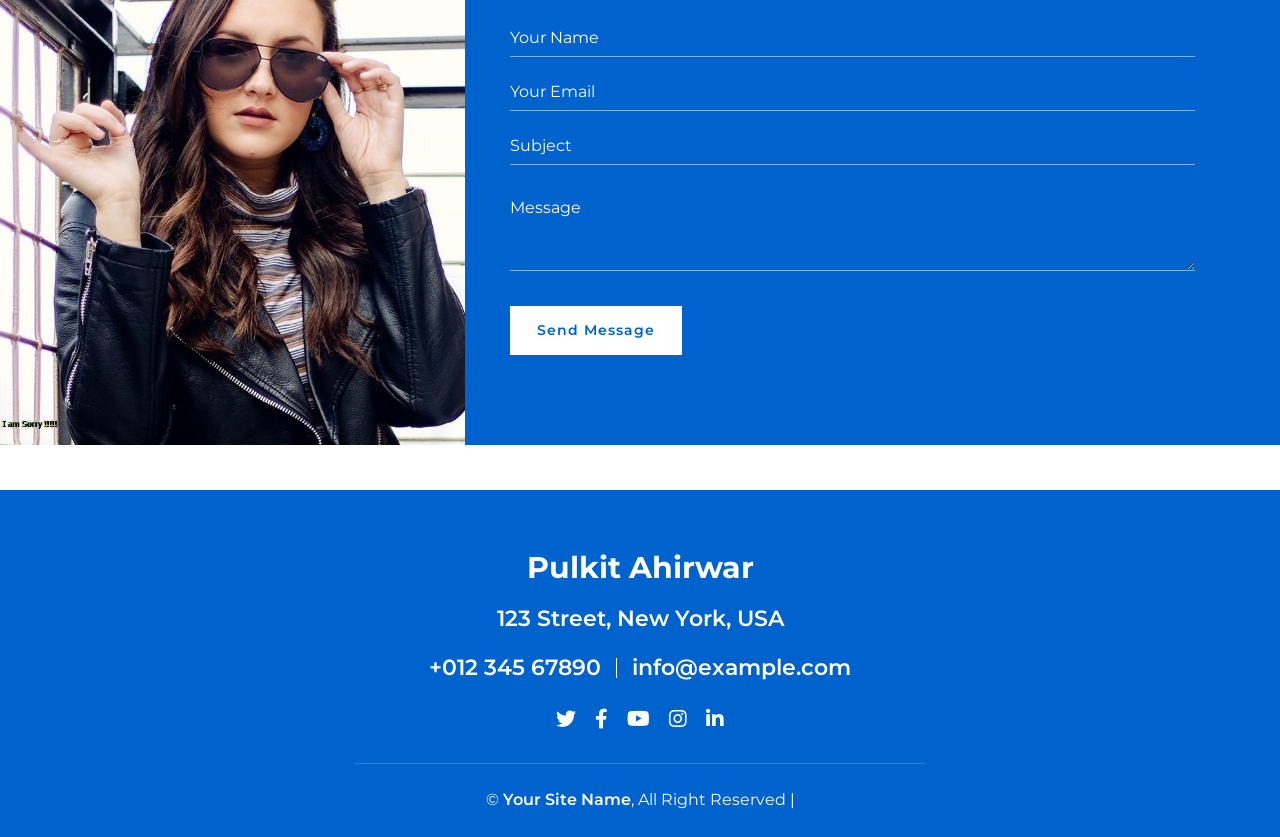
==== commit 6f5a08f9: "Update index.html" ====
--- a/index.html
+++ b/index.html
@@ -116,30 +116,71 @@
                         <div class="col-lg-7">
 
                             <div class="row mb-3">
-                                <div class="col-sm-6 py-2">
-                                    <h6>Name: <span class="text-secondary">Pulkit_Ahirwar</span></h3>
-                                </div>
-                                <div class="col-sm-6 py-2">
-                                    <h6>Birthday: <span class="text-secondary">27/10/2008</span></h6>
-                                </div>
-                                <div class="col-sm-6 py-2">
-                                    <h6>Degree: <span class="text-secondary">Btech</span></h6>
-                                </div>
-                                <div class="col-sm-6 py-2">
-                                    <h6>Experience: <span class="text-secondary">2_Years</span></h6>
-                                </div>
-                                <div class="col-sm-6 py-2">
-                                    <h6>Phone: <span class="text-secondary">+91_8103015390</span></h6>
-                                </div>
-                                <div class="col-sm-6 py-2">
-                                    <h6>Email: <span class="text-secondary">pulkitahirwar770@gmail.com</span></h6>
-                                </div>
-                                <div class="col-sm-6 py-2">
-                                    <h6>Address: <span class="text-secondary"></span></h6>
-                                </div>
-                                <div class="col-sm-6 py-2">
-                                    <h6>Freelance: <span class="text-secondary">Available</span></h6>
-                                </div>
+                               <div class="personal-info-grid">
+                            <div class="info-item">
+                              <i class="fa fa-user"></i>
+                         <div class="info-text">
+                              <strong>Name:</strong>
+                      <span>Pulkit Ahirwar</span>
+                        </div>
+                     </div>
+
+                         <div class="info-item">
+           <i class="fa fa-calendar-alt"></i>
+        <div class="info-text">
+            <strong>Birthday:</strong>
+            <span>27/10/2008</span>
+        </div>
+    </div>
+
+    <div class="info-item">
+        <i class="fa fa-graduation-cap"></i>
+        <div class="info-text">
+            <strong>Degree:</strong>
+            <span>Btech</span>
+        </div>
+    </div>
+
+    <div class="info-item">
+        <i class="fa fa-briefcase"></i>
+        <div class="info-text">
+            <strong>Experience:</strong>
+            <span>2 Years</span>
+        </div>
+    </div>
+
+    <div class="info-item">
+        <i class="fa fa-phone"></i>
+        <div class="info-text">
+            <strong>Phone:</strong>
+            <span>8103015390</span>
+        </div>
+    </div>
+
+    <div class="info-item">
+        <i class="fa fa-envelope"></i>
+        <div class="info-text">
+            <strong>Email:</strong>
+            <span>pulkitahirwar770@gmail.com</span>
+        </div>
+    </div>
+
+    <div class="info-item">
+        <i class="fa fa-map-marker-alt"></i>
+        <div class="info-text">
+            <strong>Address:</strong>
+            <span>[Your City/State]</span>
+        </div>
+    </div>
+
+    <div class="info-item">
+        <i class="fa fa-laptop-house"></i>
+        <div class="info-text">
+            <strong>Freelance:</strong>
+            <span>Available</span>
+        </div>
+                         </div>
+                        </div>
 
                             </div>
                             <a class="btn" href="">Learn More</a>
@@ -150,6 +191,10 @@
         </div>
         <!-- About End -->
  
+
+
+
+</div>
         <!-- Service Start -->
         <div class="service" id="service">
             <div class="container">
@@ -161,7 +206,7 @@
                     <div class="col-lg-6 wow fadeInUp" data-wow-delay="0.0s">
                         <div class="service-item">
                             <div class="service-icon">
-                                <i class="fa fa-laptop"></i>
+                               <i class="fa fa-gamepad"></i>
                             </div>
                             <div class="service-text">
                                 <h3>Game Development</h3>
@@ -174,7 +219,7 @@
                     <div class="col-lg-6 wow fadeInUp" data-wow-delay="0.2s">
                         <div class="service-item">
                             <div class="service-icon">
-                                 <i class="fab fa-apple"></i>
+                                 <i class="fa fa-map-marked-alt"></i>
                             </div>
                             <div class="service-text">
                                 <h3>Level Design</h3>
@@ -187,7 +232,7 @@
                     <div class="col-lg-6 wow fadeInUp" data-wow-delay="0.4s">
                         <div class="service-item">
                             <div class="service-icon">
-                                <i class="fab fa-android"></i>
+                               <i class="fa fa-cubes"></i>
                             </div>
                             <div class="service-text">
                                 <h3>3D Modeling</h3>
@@ -200,7 +245,7 @@
                     <div class="col-lg-6 wow fadeInUp" data-wow-delay="0.6s">
                         <div class="service-item">
                             <div class="service-icon">
-                              <i class="fab fa-gamepad-modern"></i>
+                              <i class="fa fa-code"></i>
                             </div>
                             <div class="service-text">
                                 <h3>Gameplay Programming</h3>
@@ -218,84 +263,57 @@
      <div class="experience" id="experience">
             <div class="container">
                  <div class="section-header text-center wow zoomIn" data-wow-delay="0.1s">
-                    <p>My Qualification</p>
-                    <h2>EDUCATION & EXPERICENCE</h2>
-                </div>
-                <div class="row align-items-center">
-                    <div class="col-lg-6">
-                        <h3 class="mb-4">My Education</h3>
-                        <div class="border-left border-primary pt-2 pl-4 ml-2">
-                            <div class="position-relative mb-4">
-                                <i class="far fa-dot-circle text-primary position-absolute"
-                                    style="top: 2px; left: -32px;"></i>
-                                <h5 class="font-weight-bold mb-1">Master In CSE</h5>
-                                <p class="mb-2"><strong>Cambridge University</strong> | <small>2000 - 2050</small></p>
-                                <p>Tempor eos dolore amet tempor dolor tempor. Dolore ea magna sit amet dolor eirmod.
-                                    Eos ipsum est tempor dolor. Clita lorem kasd sed ea lorem diam ea lorem eirmod duo
-                                    sit ipsum stet lorem diam</p>
-                            </div>
-                            <div class="position-relative mb-4">
-                                <i class="far fa-dot-circle text-primary position-absolute"
-                                    style="top: 2px; left: -32px;"></i>
-                                <h5 class="font-weight-bold mb-1">Master In CSE</h5>
-                                <p class="mb-2"><strong>Cambridge University</strong> | <small>2000 - 2050</small></p>
-                                <p>Tempor eos dolore amet tempor dolor tempor. Dolore ea magna sit amet dolor eirmod.
-                                    Eos ipsum est tempor dolor. Clita lorem kasd sed ea lorem diam ea lorem eirmod duo
-                                    sit ipsum stet lorem diam</p>
-                            </div>
-                            <div class="position-relative mb-4">
-                                <i class="far fa-dot-circle text-primary position-absolute"
-                                    style="top: 2px; left: -32px;"></i>
-                                <h5 class="font-weight-bold mb-1">Master In CSE</h5>
-                                <p class="mb-2"><strong>Cambridge University</strong> | <small>2000 - 2050</small></p>
-                                <p>Tempor eos dolore amet tempor dolor tempor. Dolore ea magna sit amet dolor eirmod.
-                                    Eos ipsum est tempor dolor. Clita lorem kasd sed ea lorem diam ea lorem eirmod duo
-                                    sit ipsum stet lorem diam</p>
-                            </div>
-                        </div>
-                    </div>
-                    <div class="col-lg-6">
-                        <h3 class="mb-4">My Expericence</h3>
-                        <div class="border-left border-primary pt-2 pl-4 ml-2">
-                            <div class="position-relative mb-4">
-                                <i class="far fa-dot-circle text-primary position-absolute"
-                                    style="top: 2px; left: -32px;"></i>
-                                <h5 class="font-weight-bold mb-1">Web Designer</h5>
-                                <p class="mb-2"><strong>Soft Company</strong> | <small>2000 - 2050</small></p>
-                                <p>Tempor eos dolore amet tempor dolor tempor. Dolore ea magna sit amet dolor eirmod.
-                                    Eos ipsum est tempor dolor. Clita lorem kasd sed ea lorem diam ea lorem eirmod duo
-                                    sit ipsum stet lorem diam</p>
-                            </div>
-                            <div class="position-relative mb-4">
-                                <i class="far fa-dot-circle text-primary position-absolute"
-                                    style="top: 2px; left: -32px;"></i>
-                                <h5 class="font-weight-bold mb-1">Web Designer</h5>
-                                <p class="mb-2"><strong>Soft Company</strong> | <small>2000 - 2050</small></p>
-                                <p>Tempor eos dolore amet tempor dolor tempor. Dolore ea magna sit amet dolor eirmod.
-                                    Eos ipsum est tempor dolor. Clita lorem kasd sed ea lorem diam ea lorem eirmod duo
-                                    sit ipsum stet lorem diam</p>
-                            </div>
-                            <div class="position-relative mb-4">
-                                <i class="far fa-dot-circle text-primary position-absolute"
-                                    style="top: 2px; left: -32px;"></i>
-                                <h5 class="font-weight-bold mb-1">Web Designer</h5>
-                                <p class="mb-2"><strong>Soft Company</strong> | <small>2000 - 2050</small></p>
-                                <p>Tempor eos dolore amet tempor dolor tempor. Dolore ea magna sit amet dolor eirmod.
-                                    Eos ipsum est tempor dolor. Clita lorem kasd sed ea lorem diam ea lorem eirmod duo
-                                    sit ipsum stet lorem diam</p>
-                            </div>
-                        </div>
-                    </div>
-                </div>
+                
+                </div>
+                <section class="education-section">
+    <h2 class="section-title">Education</h2>
+
+
+
+                 <div class="education-card orange-shadow">
+        <div class="edu-logo">
+            <img src="img/manit.png" alt="IERT Logo">
+        </div>
+        <div class="edu-details">
+            <h3>Maulana Azad National Institute of Technology</h3>
+            <p class="degree">Bachelor of Technology - BTech, CSE</p>
+            <p class="duration">Nov 2020 - Jul 2024</p>
+            <p class="grade">Grade: First Class</p>
+        </div>
+                </div>
+
+                 <div class="education-card blue-shadow">
+        <div class="edu-logo">
+            <img src="img/school_logo.png" alt="School Logo">
+        </div>
+        <div class="edu-details">
+            <h3>CM RISE VIDYALAYA MHOW,INDORE</h3>
+            <p class="degree">Higher Secondary, CBSE</p>
+            <p class="duration">Apr 2026 - Mar 20127</p>
+            <p class="grade">Grade: 91%</p>
+        </div>
+                </div>
+
+                <div class="education-card yellow-shadow">
+        <div class="edu-logo">
+            <img src="img/school_logo.png" alt="School Logo">
+        </div>
+        <div class="edu-details">
+            <h3>CM RISE VIDYALAYA MHOW ,INDORE</h3>
+            <p class="degree">High School, CBSE</p>
+            <p class="duration">Apr 2024 - Mar 2025</p>
+            <p class="grade">432 out of 500 </p>
+        </div>
+                </div>
+</section>
             </div>
         </div>
         <!-- Qualification End -->
 
-
        
 
 
-        <!-- Experience Start -->
+        <!-- Experience Start --><!--
         <div class="experience" id="experience">
             <div class="container">
                 <header class="section-header text-center wow zoomIn" data-wow-delay="0.1s">
@@ -372,7 +390,7 @@
                     </div>
                 </div>
             </div>
-        </div>
+        </div> -->
         <!-- Job Experience End -->
 
 
@@ -438,7 +456,7 @@
                             </div>
                             <div class="portfolio-text">
                                 <h3>eCommerce Website</h3>
-                                <a class="btn" href="img/portfolio-1.jpg" data-lightbox="portfolio">+</a>
+                                <a class="btn" href="https://indiangamer74253-del.github.io/-Mock-Test-Analyzer/" data-lightbox="portfolio">+</a>
                             </div>
                         </div>
                     </div>
@@ -590,63 +608,7 @@
         <!-- Contact End -->
 
 
-        <!-- Blog Start -->
-        <div class="blog" id="blog">
-            <div class="container">
-                <div class="section-header text-center wow zoomIn" data-wow-delay="0.1s">
-                    <p>From Blog</p>
-                    <h2>Latest Articles</h2>
-                </div>
-                <div class="row">
-                    <div class="col-lg-6">
-                        <div class="blog-item wow fadeInUp" data-wow-delay="0.1s">
-                            <div class="blog-img">
-                                <img src="img/blog-1.jpg" alt="Blog">
-                            </div>
-                            <div class="blog-text">
-                                <h2>Lorem ipsum dolor sit amet</h2>
-                                <div class="blog-meta">
-                                    <p><i class="far fa-user"></i>Admin</p>
-                                    <p><i class="far fa-list-alt"></i>Web Design</p>
-                                    <p><i class="far fa-calendar-alt"></i>01-Jan-2045</p>
-                                    <p><i class="far fa-comments"></i>5</p>
-                                </div>
-                                <p>
-                                    Lorem ipsum dolor sit amet elit. Nullam commodo mattis mi. Nullam eu erat lectus.
-                                    Proin viverra risus vitae luctus. Proin ut ante, vitae sapien. Fusce sem ac erat
-                                    rhoncus, ornare mattis nisl massa et eros vitae pulvin
-                                </p>
-                                <a class="btn" href="">Read More <i class="fa fa-angle-right"></i></a>
-                            </div>
-                        </div>
-                    </div>
-                    <div class="col-lg-6">
-                        <div class="blog-item wow fadeInUp" data-wow-delay="0.3s">
-                            <div class="blog-img">
-                                <img src="img/blog-2.jpg" alt="Blog">
-                            </div>
-                            <div class="blog-text">
-                                <h2>Lorem ipsum dolor sit amet</h2>
-                                <div class="blog-meta">
-                                    <p><i class="far fa-user"></i>Admin</p>
-                                    <p><i class="far fa-list-alt"></i>Apps Design</p>
-                                    <p><i class="far fa-calendar-alt"></i>01-Jan-2045</p>
-                                    <p><i class="far fa-comments"></i>10</p>
-                                </div>
-                                <p>
-                                    Lorem ipsum dolor sit amet elit. Nullam commodo mattis mi. Nullam eu erat lectus.
-                                    Proin viverra risus vitae luctus. Proin ut ante, vitae sapien. Fusce sem ac erat
-                                    rhoncus, ornare mattis nisl massa et eros vitae pulvin
-                                </p>
-                                <a class="btn" href="">Read More <i class="fa fa-angle-right"></i></a>
-                            </div>
-                        </div>
-                    </div>
-                </div>
-            </div>
-        </div>
-        <!-- Blog End -->
-
+      
 
         <!-- Footer Start -->
         <div class="footer wow fadeIn" data-wow-delay="0.3s">
@@ -701,4 +663,4 @@
         <script src="js/main.js"></script>
 </body>
 
-</html>+</html>
--- a/css/style.css
+++ b/css/style.css
@@ -68,7 +68,88 @@
 .text-primary {
   color:#cc00b3!important;
 }
-
+.personal-info-grid {
+    display: grid;
+    grid-template-columns: 1fr 1fr; /* Two columns like your image */
+    gap: 20px;
+}
+
+.info-item {
+    display: flex;
+    align-items: center;
+}
+
+.info-item i {
+    color: #007bff; /* Matching the blue from your icons */
+    margin-right: 15px;
+    font-size: 1.2rem;
+    width: 25px; /* Keeps them aligned */
+}
+
+.info-text strong {
+    display: block; /* Puts the label above the value like your image */
+    font-size: 16px;
+    color: #444;
+}.education-section {
+    padding: 40px;
+    background-color: #f8f9fa;
+    font-family: 'Segoe UI', sans-serif;
+}
+
+.section-title {
+    text-align: center;
+    font-size: 32px;
+    color: #6f42c1; /* Purple color from image */
+    text-decoration: underline;
+    text-underline-offset: 8px;
+    margin-bottom: 40px;
+}
+
+.education-card {
+    display: flex;
+    align-items: center;
+    background: #fff;
+    border-radius: 12px;
+    padding: 20px;
+    margin-bottom: 25px;
+    max-width: 900px;
+    margin-left: auto;
+    margin-right: auto;
+    transition: transform 0.3s ease;
+}
+
+/* Specific Shadow Colors */
+.orange-shadow { box-shadow: 0 8px 20px -5px rgba(255, 165, 0, 0.5); }
+.blue-shadow   { box-shadow: 0 8px 20px -5px rgba(0, 123, 255, 0.5); }
+.yellow-shadow { box-shadow: 0 8px 20px -5px rgba(255, 193, 7, 0.5); }
+
+.edu-logo {
+    width: 80px;
+    margin-right: 25px;
+    flex-shrink: 0;
+}
+
+.edu-logo img {
+    width: 100%;
+    height: auto;
+}
+
+.edu-details h3 {
+    margin: 0;
+    font-size: 18px;
+    color: #222;
+}
+
+.edu-details p {
+    margin: 4px 0;
+    font-size: 14px;
+    color: #666;
+}
+
+.edu-details .grade {
+    font-style: italic;
+    font-weight: 500;
+}
 #loader {
     position: fixed;
     top: 0;
@@ -1624,3 +1705,47 @@
   background: #000000;
   opacity: 1;
 }
+ .skills-container {
+      display: grid;
+      grid-template-columns: repeat(auto-fit, minmax(220px, 1fr));
+      gap: 20px;
+      padding: 20px 40px;
+    }
+
+    
+.card {
+  background: #eae9ee52;
+  border-radius: 15px;
+  padding: 30px;
+  text-align: center;
+  transition: 0.3s ease;
+  box-shadow: 0 4px 10px rgba(0,0,0,0.1);
+}
+
+/* Hover */
+.card:hover {
+  transform: translateY(-5px);
+}
+
+
+    .card img {
+      width: 60px;
+      height: 60px;
+      margin-bottom: 10px;
+    }
+
+    .card p {
+      font-size: 18px;
+      margin-top: 10px;
+    }
+
+   /* Colored Borders */
+.orange { border-bottom: 4px solid #ff6a00; }
+.blue   { border-bottom: 4px solid #3b82f6; }
+.yellow { border-bottom: 4px solid #facc15; }
+.green  { border-bottom: 4px solid #22c55e; }
+
+.orange:hover { box-shadow: 0 5px 15px rgba(255,106,0,0.4); }
+.blue:hover   { box-shadow: 0 5px 15px rgba(59,130,246,0.4); }
+.yellow:hover { box-shadow: 0 5px 15px rgba(250,204,21,0.4); }
+.green:hover  { box-shadow: 0 5px 15px rgba(34,197,94,0.4); }
